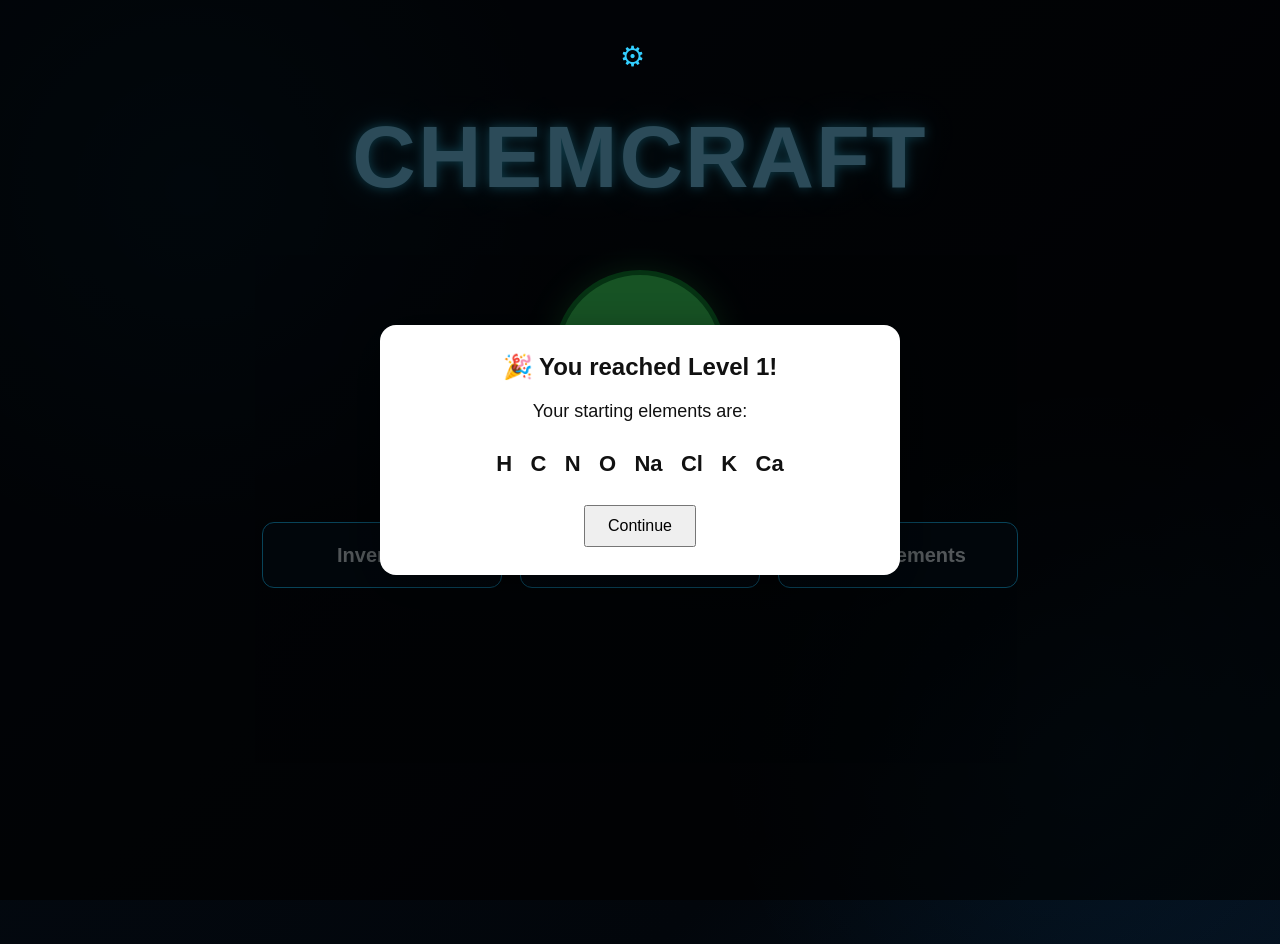
==== index.html @ 78d8aee7 "Rename ChemCraft_Play_Settings_Fixed.html to index.html" ====
<!doctype html>
<html lang="en">
<head>
<meta charset="utf-8">
<meta name="viewport" content="width=device-width,initial-scale=1">
<title>ChemCraft</title>

<style>
:root{
  --bg:#040b14;
  --panel:#07111f;
  --panel2:#0a1728;
  --line:#18bfff;
  --line2:#245c83;
  --text:#eaf7ff;
  --muted:#9bb6cc;
  --cyan:#33cfff;
  --green:#42ed68;
  --green-dark:#0f8f35;
}

body.light{
  --bg:#e6f7ff;
  --panel:#ffffff;
  --panel2:#f5fbff;
  --line:#2388c6;
  --line2:#8ebfdc;
  --text:#14283a;
  --muted:#5e7284;
  --cyan:#178ac7;
  --green:#35b96b;
  --green-dark:#268b4f;
}

*{box-sizing:border-box}
html,body{
  margin:0;
  min-height:100%;
  font-family:Arial,Helvetica,sans-serif;
}
body{
  color:var(--text);
  background:
    radial-gradient(circle at 15% 20%,rgba(0,160,255,.07),transparent 28%),
    radial-gradient(circle at 85% 80%,rgba(0,160,255,.06),transparent 28%),
    linear-gradient(135deg,var(--bg),#02060b 72%,#05101d);
}
button,input{font:inherit}
button{cursor:pointer}
button:focus-visible,input:focus-visible{
  outline:2px solid var(--cyan);
  outline-offset:2px;
}

.screen{display:none;min-height:100vh}
.screen.active{display:block}

.frame{
  border:1px solid var(--line);
  border-radius:14px;
  background:rgba(4,13,24,.90);
}
.panel-title{
  font-size:18px;
  font-weight:900;
}
.subtle{color:var(--muted)}

/* =========================================================
   HOME
   ========================================================= */
#home{padding:22px}
.home-wrap{
  min-height:100vh;
  display:flex;
  flex-direction:column;
  align-items:center;
  position:relative;
}
.home-title{
  margin-top:40px;
  font-size:clamp(54px,7vw,88px);
  font-weight:900;
  letter-spacing:2px;
  color:#7ed9ff;
  text-shadow:
    0 0 12px rgba(51,207,255,.80),
    0 0 35px rgba(51,207,255,.25);
  text-align:center;
}
.home-play-area{
  margin-top:62px;
  display:flex;
  flex-direction:column;
  align-items:center;
}
.play-circle{
  width:172px;
  height:172px;
  border-radius:50%;
  border:5px solid var(--green-dark);
  background:var(--green);
  display:flex;
  align-items:center;
  justify-content:center;
  box-shadow:0 0 30px rgba(66,237,104,.30);
}
.play-triangle{
  width:0;
  height:0;
  border-top:30px solid transparent;
  border-bottom:30px solid transparent;
  border-left:48px solid #062016;
  margin-left:10px;
}
.play-label{
  color:var(--green);
  font-size:30px;
  font-weight:900;
  margin-top:12px;
}
.home-buttons{
  margin-top:34px;
  display:flex;
  gap:18px;
}
.home-action{
  min-width:240px;
  height:66px;
  border:1px solid var(--line);
  border-radius:12px;
  color:var(--text);
  background:rgba(4,21,37,.80);
  font-size:20px;
  font-weight:800;
}
.home-gear{
  position:absolute;
  right:8px;
  top:12px;
  width:46px;
  height:46px;
  border:0;
  background:transparent;
  color:var(--cyan);
  font-size:30px;
  z-index:10001;
  pointer-events:auto;
  cursor:pointer;
}

/* =========================================================
   TOP BAR — ALL NON-HOME WINDOWS
   ========================================================= */
.topbar{
  height:76px;
  margin:12px 14px 0;
  border:1px solid var(--line);
  border-radius:14px;
  display:flex;
  align-items:center;
  padding:0 22px;
  gap:20px;
  background:rgba(3,14,27,.97);
  position:relative;
  z-index:5;
}
body.light .topbar{background:rgba(255,255,255,.97)}

.brand{
  display:flex;
  align-items:center;
  gap:12px;
  min-width:260px;
  font-size:23px;
  font-weight:900;
}
.brand-flask{
  color:var(--cyan);
  font-size:28px;
}
.nav{
  display:flex;
  align-items:center;
  justify-content:center;
  gap:8px;
  flex:1;
}
.nav button{
  border:0;
  background:transparent;
  color:var(--muted);
  padding:12px 13px;
  border-radius:10px;
  font-weight:800;
  white-space:nowrap;
}
.nav button:hover,
.nav button.active{
  color:var(--text);
  background:rgba(22,163,255,.08);
  box-shadow:inset 0 -3px 0 var(--cyan);
}
.gear{
  width:44px;
  height:44px;
  border:0;
  background:transparent;
  color:var(--cyan);
  font-size:28px;
  position:relative;
  z-index:10001;
  pointer-events:auto;
  cursor:pointer;
}

/* =========================================================
   PLAY
   Prototype layout preserved. Only XP / compounds /
   reactions live in the right-side bar.
   ========================================================= */
.workspace{padding:14px}
.play-grid{
  display:grid;
  grid-template-columns:330px minmax(500px,1fr) 265px;
  gap:14px;
}
.elements-panel{
  padding:15px;
  min-height:812px;
}
.segmented{
  display:grid;
  grid-template-columns:1fr 1fr;
  border:1px solid var(--line2);
  border-radius:10px;
  overflow:hidden;
}
.segmented button{
  height:48px;
  border:0;
  background:#071421;
  color:var(--muted);
  font-weight:900;
}
.segmented button.active{
  background:#0b8fe5;
  color:#fff;
}
body.light .segmented button{background:#edf8fd}
body.light .segmented button.active{background:#0b8fe5;color:#fff}

.search{
  width:100%;
  height:52px;
  margin:13px 0;
  border:1px solid var(--line2);
  border-radius:9px;
  background:#06101d;
  color:var(--text);
  padding:0 16px;
}
body.light .search{background:#f7fcff;color:#14283a}

.compound-list{
  height:610px;
  overflow:auto;
  display:grid;
  grid-template-columns:repeat(5,1fr);
  gap:8px;
  padding-right:4px;
}
.compound-button{
  min-height:72px;
  border:1px solid #316e99;
  border-radius:8px;
  background:#071624;
  color:var(--text);
  display:flex;
  flex-direction:column;
  align-items:center;
  justify-content:center;
  gap:4px;
  padding:6px;
}
.compound-button strong{font-size:18px}
.compound-button span{font-size:10px;color:var(--muted)}
body.light .compound-button{
  background:#f7fcff;
  color:#173044;
  border-color:#8dbbd3;
}

.play-main{
  min-height:812px;
  display:grid;
  grid-template-rows:385px 1fr;
  gap:14px;
}
.react-area{
  padding:22px;
  display:flex;
  flex-direction:column;
  align-items:center;
  justify-content:center;
  position:relative;
}
.add-five{
  position:absolute;
  top:74px;
  width:100%;
  text-align:center;
  color:#83b5d4;
  font-size:21px;
  font-weight:800;
}
.slot-line{
  display:flex;
  align-items:center;
  justify-content:center;
  gap:18px;
  margin-top:35px;
  min-height:40px;
}
.reactant-item{
  min-width:100px;
  min-height:40px;
  display:flex;
  align-items:center;
  justify-content:space-between;
  gap:8px;
  padding:7px 10px;
  color:#b3d3e6;
  border-bottom:1px solid #5d7890;
  font-weight:900;
}
.reactant-item button{
  border:0;
  background:transparent;
  color:#7898ab;
  font-size:20px;
}
.arrow-down{
  font-size:54px;
  color:#8fd5ff;
  line-height:.85;
  margin:22px 0 20px;
}
.result-slot{
  min-width:150px;
  min-height:25px;
  border-bottom:1px solid #5d7890;
  padding:10px 22px;
  color:#8ab0c8;
  text-align:center;
}
.action-row{
  display:flex;
  gap:24px;
  margin-top:28px;
}
.react-btn,
.clear-btn{
  height:56px;
  min-width:175px;
  border-radius:10px;
  font-size:19px;
  font-weight:900;
}
.react-btn{
  border:1px solid #0bc5ff;
  color:#04131f;
  background:#27bdf6;
}
.clear-btn{
  border:1px solid #206081;
  background:#061421;
  color:#95c3df;
}
body.light .clear-btn{
  background:#eff9fd;
  color:#24516c;
}
#message{
  min-height:24px;
  margin-top:10px;
  color:#ffb2b2;
  text-align:center;
}

.output-info{
  display:grid;
  grid-template-columns:minmax(0,.88fr) minmax(0,1.12fr);
  gap:14px;
}
.output-panel{
  padding:16px;
}
.info-panel{
  padding:18px;
}
.output-box{
  height:calc(100% - 34px);
  min-height:310px;
  border:1px solid #1c628c;
  border-radius:10px;
  display:flex;
  align-items:center;
  justify-content:center;
  text-align:center;
  color:#9db9cc;
  padding:20px;
}
.info-table{
  margin-top:15px;
  border:1px solid #1c628c;
  border-radius:10px;
  overflow:hidden;
}
.info-row{
  min-height:88px;
  padding:14px 17px;
  border-bottom:1px solid #1d4a66;
}
.info-row:last-child{border-bottom:0}
.info-row strong{
  display:block;
  margin-bottom:9px;
}

.progress-panel{
  min-height:812px;
  padding:16px;
  display:flex;
  flex-direction:column;
}
.progress-item{
  padding:12px 0 18px;
  border-bottom:1px solid #1f5e7f;
}
.progress-item:last-child{border-bottom:0}
.progress-icon{
  font-size:31px;
  color:var(--cyan);
  margin-bottom:7px;
}
.progress-label{
  font-size:17px;
  font-weight:900;
}
.progress-value{
  font-size:16px;
  margin-top:5px;
  color:#b8d6ea;
}
.progress-bar{
  height:9px;
  margin-top:10px;
  background:#102438;
  border-radius:999px;
  overflow:hidden;
  border:1px solid #2c5874;
}
.progress-fill{
  height:100%;
  width:0;
  background:#5acfff;
}

/* =========================================================
   INVENTORY
   No "For adding" button. Data comes from current Game state.
   ========================================================= */
.page{
  width:calc(100% - 28px);
  margin:14px auto;
}
.inventory-layout{
  display:grid;
  grid-template-columns:1fr 285px;
  gap:14px;
}
.inventory-main{
  padding:18px;
  min-height:812px;
}
.inventory-grid{
  margin-top:18px;
  display:grid;
  grid-template-columns:repeat(8,1fr);
  gap:10px;
  max-height:690px;
  overflow:auto;
  padding-right:5px;
}
.inventory-cell{
  min-height:86px;
  border:1px solid #245f81;
  background:#071522;
  border-radius:8px;
  color:var(--text);
  display:flex;
  align-items:center;
  justify-content:center;
  flex-direction:column;
  padding:8px;
  font-weight:900;
}
.inventory-cell small{
  color:var(--muted);
  font-size:11px;
  margin-top:4px;
  font-weight:700;
}
body.light .inventory-cell{
  background:#f7fcff;
  border-color:#8dbbd3;
  color:#173044;
}
.inventory-sidebar{
  padding:18px;
  min-height:812px;
}
.detail-placeholder{
  min-height:740px;
  border:1px solid #1a4f70;
  border-radius:10px;
  display:flex;
  align-items:center;
  justify-content:center;
  text-align:center;
  color:#89a9be;
  padding:25px;
}

/* =========================================================
   ENCYCLOPEDIA
   ONLY ELEMENTS / COMPOUNDS. NO ALL.
   ========================================================= */
.ency-grid{
  display:grid;
  grid-template-columns:85px 1fr;
  gap:14px;
}
.alphabet{
  padding:7px;
  display:flex;
  flex-direction:column;
  min-height:812px;
}
.letter{
  flex:1;
  min-height:39px;
  border:0;
  border-bottom:1px solid #1b4d6a;
  background:transparent;
  color:var(--text);
  font-weight:900;
}
.letter:hover,
.letter.active{
  background:#0a7dbd;
  color:#fff;
}
.ency-main{
  padding:18px;
  min-height:812px;
}
.ency-toolbar{
  display:grid;
  grid-template-columns:1fr auto;
  gap:12px;
  align-items:center;
}
.ency-search{
  height:58px;
  margin-bottom:0;
}
.ency-type-tabs{
  display:flex;
  gap:6px;
}
.ency-type{
  height:42px;
  padding:0 14px;
  border:1px solid #286386;
  border-radius:8px;
  background:#071624;
  color:var(--muted);
  font-weight:900;
}
.ency-type.active{
  background:#0b8fe5;
  color:#fff;
}
.ency-content{
  display:grid;
  grid-template-columns:1fr 310px;
  gap:30px;
  min-height:700px;
  margin-top:18px;
}
.details{
  padding:10px;
}
.detail-row{
  margin:0 0 30px;
}
.detail-row h3{
  margin:0 0 9px;
  font-size:19px;
}
.detail-row p{
  margin:0;
  font-size:20px;
  color:#b1ccdf;
  font-weight:800;
}
.ency-visual{
  min-height:430px;
}
.visual-card{
  min-height:430px;
  border:1px solid #1b5879;
  border-radius:10px;
  display:flex;
  flex-direction:column;
  align-items:center;
  justify-content:center;
  padding:20px;
}
.visual-title{
  font-weight:900;
  color:var(--muted);
  margin-bottom:22px;
}
.visual-content{
  width:100%;
  min-height:330px;
  display:flex;
  align-items:center;
  justify-content:center;
  text-align:center;
  color:var(--muted);
  padding:20px;
}
.visual-content.structure-mode{
  font-size:28px;
  color:var(--text);
  font-weight:900;
  white-space:pre-wrap;
}
.visual-content.config-mode{
  color:var(--text);
  font-size:20px;
  font-weight:800;
  line-height:1.8;
}
.visual-content.unknown-mode{
  color:var(--muted);
  font-size:17px;
}
.compound-bond{
  margin-top:12px;
  padding:8px 14px;
  border:1px solid #2a6c8e;
  border-radius:8px;
  font-size:17px;
  color:var(--text);
  font-weight:900;
}
.structure-note{
  margin-top:14px;
  color:var(--muted);
  font-size:13px;
}

/* =========================================================
   ACHIEVEMENTS
   ========================================================= */
.achievements-wrap{
  padding:14px;
}
.achievements-panel{
  padding:18px;
  min-height:812px;
}
.achievement-list{
  margin-top:18px;
  display:flex;
  flex-direction:column;
  gap:10px;
}
.achievement{
  min-height:105px;
  border:1px solid #245d7e;
  border-radius:10px;
  display:grid;
  grid-template-columns:65px 1fr 150px;
  gap:12px;
  align-items:center;
  padding:12px 18px;
  background:#071421;
}
.badge{
  width:46px;
  height:46px;
  border-radius:50%;
  border:1px solid #3c7695;
  display:flex;
  align-items:center;
  justify-content:center;
  color:#8cc5e2;
  font-size:21px;
}
.achievement-title{
  font-weight:900;
  font-size:17px;
}
.achievement-desc{
  color:var(--muted);
  margin-top:5px;
  font-size:14px;
}
.achievement-progress{
  font-size:13px;
  color:#8fb4cb;
}
.achievement-progress-bar{
  height:8px;
  background:#11283a;
  border:1px solid #2f5972;
  border-radius:999px;
  margin-top:7px;
  overflow:hidden;
}
.achievement-progress-fill{
  height:100%;
  background:#52cfff;
  width:0;
}

/* =========================================================
   SETTINGS — TWO THEMES
   ========================================================= */
.modal{
  position:fixed;
  inset:0;
  display:none;
  align-items:center;
  justify-content:center;
  background:rgba(0,0,0,.72);
  z-index:100;
}
.modal.open{
  display:flex !important;
  pointer-events:auto;
}
.settings-card{
  width:min(450px,92%);
  border:1px solid var(--line);
  border-radius:14px;
  background:#06111e;
  padding:24px;
  box-shadow:0 0 40px rgba(0,155,255,.12);
}
body.light .settings-card{
  background:#fff;
  color:#14283a;
}
.settings-head{
  display:flex;
  justify-content:space-between;
  align-items:center;
}
.settings-head h2{margin:0}
.close{
  border:0;
  background:transparent;
  color:var(--cyan);
  font-size:28px;
}
.theme-option{
  display:flex;
  justify-content:space-between;
  align-items:center;
  gap:20px;
  margin-top:18px;
  padding-top:18px;
  border-top:1px solid #173f58;
}
body.light .theme-option{border-color:#b5d7e9}
.theme-option small{
  display:block;
  color:var(--muted);
  margin-top:4px;
}
.theme-option button{
  border:1px solid #2b678a;
  border-radius:9px;
  background:#071724;
  color:var(--text);
  padding:10px 15px;
  font-weight:900;
}
body.light .theme-option button{
  background:#e9f7ff;
  color:#173044;
  border-color:#8fbfd8;
}

/* =========================================================
   RESPONSIVE
   ========================================================= */
@media(max-width:1200px){
  .play-grid{
    grid-template-columns:280px 1fr;
  }
  .progress-panel{
    grid-column:1/-1;
    min-height:auto;
  }
  .inventory-layout{
    grid-template-columns:1fr;
  }
  .inventory-sidebar{
    min-height:220px;
  }
}
@media(max-width:850px){
  .topbar{
    height:auto;
    min-height:76px;
    flex-wrap:wrap;
    padding:12px 14px;
  }
  .brand{min-width:auto}
  .nav{
    width:100%;
    order:3;
    overflow:auto;
    justify-content:flex-start;
  }
  .home-buttons{
    flex-direction:column;
  }
  .play-grid,
  .output-info,
  .ency-content{
    grid-template-columns:1fr;
  }
  .compound-list{
    grid-template-columns:repeat(4,1fr);
  }
  .inventory-grid{
    grid-template-columns:repeat(4,1fr);
  }
  .ency-grid{
    grid-template-columns:1fr;
  }
  .alphabet{
    min-height:auto;
    flex-direction:row;
    overflow:auto;
  }
  .letter{min-width:42px}
  .achievement{
    grid-template-columns:55px 1fr;
  }
  .achievement-progress{
    grid-column:2;
  }
}

/* =========================================================
   PLAY SCREEN REFINEMENT — FINAL
   ========================================================= */

/* Preserve the prototype proportions, but give the center
   reaction area enough vertical room for the reactant line. */
.play-main{
  grid-template-rows:340px minmax(390px,1fr);
}

.react-area{
  min-height:340px;
  overflow:hidden;
}

/* "Add up to 5 reactants" stays clearly above the actual
   selected-reactant line. */
.add-five{
  top:26px;
  z-index:2;
  white-space:nowrap;
}

/* Selected reactants are inline, compact and never allowed to
   collide with the heading. */
#reactants{
  width:100%;
  min-height:44px;
  margin-top:88px;
  display:flex;
  align-items:center;
  justify-content:center;
  flex-wrap:wrap;
  gap:18px;
  padding:0 18px;
  z-index:1;
}

#reactants .reactant-item{
  flex:0 0 auto;
  min-width:0;
  width:auto;
  height:40px;
  min-height:40px;
  padding:4px 6px;
  border:0;
  border-bottom:1px solid #5d7890;
  background:transparent;
  color:#c0dced;
  font-size:21px;
  line-height:1;
  font-weight:900;
  display:inline-flex;
  align-items:center;
  justify-content:center;
  gap:5px;
  white-space:nowrap;
}

#reactants .reactant-item span{
  display:inline-block;
  white-space:nowrap;
}

#reactants .reactant-item button{
  border:0;
  background:transparent;
  color:#66899f;
  font-size:17px;
  line-height:1;
  padding:0 1px;
}

/* Keep the output/result zone below the reactants. */
.arrow-down{
  margin:15px 0 14px;
}

/* Products: ONE UNDER ANOTHER. */
#reaction-result .products{
  display:flex;
  flex-direction:column;
  flex-wrap:nowrap;
  align-items:stretch;
  justify-content:flex-start;
  gap:8px;
  width:100%;
}

#reaction-result .product{
  width:100%;
  max-width:none;
  min-width:0;
  padding:11px 13px;
  border:1px solid #245d7d;
  border-radius:9px;
  background:#071624;
  display:flex;
  flex-direction:column;
  align-items:flex-start;
  justify-content:center;
  gap:5px;
}

#reaction-result .product strong{
  color:#eaf7ff;
  font-size:20px;
  line-height:1.1;
  white-space:nowrap;
}

#reaction-result .product span{
  color:#8eacc0;
  font-size:12px;
  line-height:1.25;
  text-align:left;
  overflow-wrap:anywhere;
}

/* Reaction equation: ALWAYS one line. */
#reaction-result h2,
#reaction-result .equation{
  width:100%;
  padding:6px 4px 10px;
  margin:0;
  color:#dff6ff;
  font-size:24px;
  line-height:1.2;
  font-weight:900;
  text-align:left;
  white-space:nowrap;
  overflow-x:auto;
  overflow-y:hidden;
}

/* Keep reaction metadata readable without forcing it into the
   same horizontal product layout. */
#reaction-result .reaction-card{
  width:100%;
  display:flex;
  flex-direction:column;
  gap:10px;
  padding:6px 4px;
}

#reaction-result .reaction-card > p{
  margin:0;
  line-height:1.4;
}

#reaction-result .new-reaction{
  width:max-content;
  max-width:100%;
  padding:7px 12px;
  border:1px solid #1fc9ff;
  border-radius:7px;
  color:#7fe1ff;
  background:rgba(24,191,255,.08);
  font-size:13px;
  font-weight:900;
  letter-spacing:.4px;
}

body.light #reaction-result .product{
  background:#f5fbff;
  border-color:#8dbbd3;
}

body.light #reaction-result .product strong,
body.light #reaction-result h2,
body.light #reaction-result .equation{
  color:#173044;
}

body.light #reaction-result .product span{
  color:#5f7586;
}

/* Reaction Information remains readable and horizontal. */
.info-table{
  display:flex;
  flex-direction:column;
  gap:0;
  margin-top:15px;
  border:1px solid #1c628c;
  border-radius:10px;
  overflow:hidden;
  background:#061421;
}

.info-row{
  min-height:94px;
  padding:15px 17px;
  border:0;
  border-bottom:1px solid #1d4a66;
  background:transparent;
}

.info-row:last-child{
  border-bottom:0;
}

.info-row strong{
  display:block;
  font-size:15px;
  color:#a6d6ed;
  margin-bottom:9px;
}

.info-row span{
  display:block;
  color:#e9f7ff;
  font-size:17px;
  line-height:1.45;
  overflow-wrap:anywhere;
}

body.light .info-row{
  background:#f5fbff;
  border-color:#8dbbd3;
}

body.light .info-row strong{
  color:#5f7586;
}

body.light .info-row span{
  color:#173044;
}

.play-grid{
  grid-template-columns:300px minmax(560px,1fr) 250px;
}

@media(max-width:1200px){
  .play-grid{
    grid-template-columns:280px 1fr;
  }
}

@media(max-width:850px){
  #reactants{
    margin-top:82px;
    gap:10px;
    padding:0 8px;
  }

  #reactants .reactant-item{
    font-size:18px;
  }

  #reaction-result h2,
  #reaction-result .equation{
    font-size:20px;
  }

  .info-table{
    display:flex;
    flex-direction:column;
  }
}

</style>
</head>

<body>

<!-- =========================================================
     HOME
     ========================================================= -->
<section id="home" class="screen active">
  <div class="home-wrap">

    <button class="gear home-gear" id="homeGear" aria-label="Settings">⚙</button>

    <div class="home-title">CHEMCRAFT</div>

    <div class="home-play-area">
      <button class="play-circle" id="homePlay" aria-label="Play">
        <span class="play-triangle"></span>
      </button>
      <div class="play-label">PLAY</div>
    </div>

    <div class="home-buttons">
      <button class="home-action" data-screen="inventory">Inventory</button>
      <button class="home-action" data-screen="encyclopedia">Encyclopedia</button>
      <button class="home-action" data-screen="achievements">Achievements</button>
    </div>

  </div>
</section>

<!-- =========================================================
     PLAY
     ========================================================= -->
<section id="play" class="screen">

<header class="topbar">
  <div class="brand">
    <span class="brand-flask">⚗</span>CHEMCRAFT
  </div>

  <nav class="nav">
    <button class="active" data-screen="play">⌂ &nbsp; Play</button>
    <button data-screen="inventory">◫ &nbsp; Inventory</button>
    <button data-screen="encyclopedia">▤ &nbsp; Encyclopedia</button>
    <button data-screen="achievements">♜ &nbsp; Achievements</button>
  </nav>

  <button class="gear settings-open" aria-label="Settings">⚙</button>
</header>

<div class="workspace">
<div class="play-grid">

  <!-- Existing game.js populates this -->
  <aside class="frame elements-panel">

    <div class="segmented">
      <button class="active" type="button">Elements</button>
      <button type="button">Compounds</button>
    </div>

    <input
      id="compound-search"
      class="search"
      type="text"
      placeholder="Search elements..."
      autocomplete="off">

    <div id="compound-list" class="compound-list"></div>

  </aside>

  <main class="play-main">

    <section class="frame react-area">

      <div class="add-five">Add up to 5 reactants</div>

      <!-- Existing game.js renders selected reactants here -->
      <div id="reactants" class="slot-line"></div>

      <div class="arrow-down">↓</div>

      <div id="product-preview" class="result-slot"></div>

      <div class="action-row">
        <button id="react-button" class="react-btn" type="button">
          ⚗ &nbsp; React
        </button>

        <button id="clear-button" class="clear-btn" type="button">
          Clear
        </button>
      </div>

      <div id="message"></div>

    </section>

    <section class="output-info">

      <div class="frame output-panel">
        <div class="panel-title">Reaction Output</div>

        <div class="output-box" id="reaction-result">
          <div>
            <div style="font-size:62px;color:#47718b">⚗</div>
            <div style="font-size:18px;margin-top:9px">No reaction yet.</div>
            <div style="margin-top:6px">
              Select reactants and click React!
            </div>
          </div>
        </div>
      </div>

      <div class="frame info-panel">
        <div class="panel-title">Reaction Information</div>

        <div class="info-table">
          <div class="info-row">
            <strong>Equation:</strong>
            <span id="reaction-equation">—</span>
          </div>

          <div class="info-row">
            <strong>Conditions:</strong>
            <span id="reaction-conditions">—</span>
          </div>

          <div class="info-row">
            <strong>Description:</strong>
            <span id="reaction-description">—</span>
          </div>
        </div>
      </div>

    </section>

  </main>

  <!-- THE BAR IS THE ONLY ADDITION TO THE PROTOTYPE PLAY WINDOW -->
  <aside class="frame progress-panel">

    <div class="progress-item">
      <div class="progress-icon">★</div>
      <div class="progress-label">XP:</div>
      <div class="progress-value">
        <span id="xp"></span>
      </div>
      <div class="progress-bar">
        <div class="progress-fill" id="xp-fill"></div>
      </div>
    </div>

    <div class="progress-item">
      <div class="progress-icon">⚗</div>
      <div class="progress-label">Compounds:</div>
      <div class="progress-value">
        <span id="compound-count"></span>
      </div>
      <div class="progress-bar">
        <div class="progress-fill" id="compound-fill"></div>
      </div>
    </div>

    <div class="progress-item">
      <div class="progress-icon">⌘</div>
      <div class="progress-label">Reactions:</div>
      <div class="progress-value">
        <span id="reaction-count"></span>
      </div>
      <div class="progress-bar">
        <div class="progress-fill" id="reaction-fill"></div>
      </div>
    </div>

  </aside>

</div>
</div>
</section>

<!-- =========================================================
     INVENTORY
     ========================================================= -->
<section id="inventory" class="screen">

<header class="topbar">
  <div class="brand">
    <span class="brand-flask">⚗</span>CHEMCRAFT
  </div>

  <nav class="nav">
    <button data-screen="play">⌂ &nbsp; Play</button>
    <button class="active" data-screen="inventory">◫ &nbsp; Inventory</button>
    <button data-screen="encyclopedia">▤ &nbsp; Encyclopedia</button>
    <button data-screen="achievements">♜ &nbsp; Achievements</button>
  </nav>

  <button class="gear settings-open" aria-label="Settings">⚙</button>
</header>

<div class="page">
  <div class="inventory-layout">

    <section class="frame inventory-main">
      <div class="panel-title">Inventory</div>

      <input
        id="inventory-search"
        class="search"
        type="text"
        placeholder="Search your inventory..."
        autocomplete="off">

      <!-- JavaScript/database populates this level-wise -->
      <div id="inventory-grid" class="inventory-grid"></div>
    </section>

    <aside class="frame inventory-sidebar">
      <div class="panel-title">Selected Item</div>

      <div id="inventory-details" class="detail-placeholder">
        Select an item to see its details.
      </div>
    </aside>

  </div>
</div>
</section>

<!-- =========================================================
     ENCYCLOPEDIA
     ONLY TWO TYPES: ELEMENTS / COMPOUNDS
     ========================================================= -->
<section id="encyclopedia" class="screen">

<header class="topbar">
  <div class="brand">
    <span class="brand-flask">⚗</span>CHEMCRAFT
  </div>

  <nav class="nav">
    <button data-screen="play">⌂ &nbsp; Play</button>
    <button data-screen="inventory">◫ &nbsp; Inventory</button>
    <button class="active" data-screen="encyclopedia">▤ &nbsp; Encyclopedia</button>
    <button data-screen="achievements">♜ &nbsp; Achievements</button>
  </nav>

  <button class="gear settings-open" aria-label="Settings">⚙</button>
</header>

<div class="page">
<div class="ency-grid">

  <aside class="frame alphabet" id="ency-alphabet">
    <button class="letter active" type="button">A</button>
    <button class="letter" type="button">B</button>
    <button class="letter" type="button">C</button>
    <button class="letter" type="button">D</button>
    <button class="letter" type="button">E</button>
    <button class="letter" type="button">F</button>
    <button class="letter" type="button">G</button>
    <button class="letter" type="button">H</button>
    <button class="letter" type="button">I</button>
    <button class="letter" type="button">J</button>
    <button class="letter" type="button">K</button>
    <button class="letter" type="button">L</button>
    <button class="letter" type="button">M</button>
    <button class="letter" type="button">N</button>
    <button class="letter" type="button">O</button>
    <button class="letter" type="button">P</button>
    <button class="letter" type="button">Q</button>
  </aside>

  <section class="frame ency-main">

    <div class="ency-toolbar">

      <input
        id="encyclopedia-search"
        class="search ency-search"
        type="text"
        placeholder="Search elements..."
        autocomplete="off">

      <!-- NO "ALL" CATEGORY -->
      <div class="ency-type-tabs">
        <button
          type="button"
          class="ency-type active"
          data-ency-type="element">
          Elements
        </button>

        <button
          type="button"
          class="ency-type"
          data-ency-type="compound">
          Compounds
        </button>
      </div>

    </div>

    <div class="ency-content">

      <!-- Element fields -->
      <div id="element-details" class="details">

        <div class="detail-row">
          <h3>ELEMENT NAME:</h3>
          <p id="element-name">—</p>
        </div>

        <div class="detail-row">
          <h3>SYMBOL:</h3>
          <p id="element-symbol">—</p>
        </div>

        <div class="detail-row">
          <h3>EXISTENCE:</h3>
          <p id="element-existence">—</p>
        </div>

        <div class="detail-row">
          <h3>VALENCY:</h3>
          <p id="element-valency">—</p>
        </div>

        <div class="detail-row">
          <h3>OTHER INFORMATION:</h3>
          <p id="element-info">—</p>
        </div>

      </div>

      <!-- Compound fields -->
      <div id="compound-details" class="details" style="display:none">

        <div class="detail-row">
          <h3>COMPOUND NAME:</h3>
          <p id="compound-name">—</p>
        </div>

        <div class="detail-row">
          <h3>FORMULA:</h3>
          <p id="compound-formula">—</p>
        </div>

        <div class="detail-row">
          <h3>NUMBER OF ATOMS:</h3>
          <p id="compound-atoms">—</p>
        </div>

        <div class="detail-row">
          <h3>TYPE OF BOND:</h3>
          <p id="compound-bond">—</p>
        </div>

        <div class="detail-row">
          <h3>OTHER INFORMATION:</h3>
          <p id="compound-info">—</p>
        </div>

      </div>

      <div class="ency-visual">
        <div class="visual-card">

          <div class="visual-title" id="visual-title">
            Electronic configuration
          </div>

          <div id="visual-content" class="visual-content config-mode">
            —
          </div>

          <div id="compound-bond-badge" class="compound-bond" style="display:none"></div>

          <div id="structure-note" class="structure-note" style="display:none">
            Structure supplied by the compound database.
          </div>

        </div>
      </div>

    </div>

  </section>
</div>
</div>
</section>

<!-- =========================================================
     ACHIEVEMENTS
     ========================================================= -->
<section id="achievements" class="screen">

<header class="topbar">
  <div class="brand">
    <span class="brand-flask">⚗</span>CHEMCRAFT
  </div>

  <nav class="nav">
    <button data-screen="play">⌂ &nbsp; Play</button>
    <button data-screen="inventory">◫ &nbsp; Inventory</button>
    <button data-screen="encyclopedia">▤ &nbsp; Encyclopedia</button>
    <button class="active" data-screen="achievements">♜ &nbsp; Achievements</button>
  </nav>

  <button class="gear settings-open" aria-label="Settings">⚙</button>
</header>

<div class="achievements-wrap">
<section class="frame achievements-panel">

  <div class="panel-title">Achievements</div>

  <div class="achievement-list">

    <div class="achievement">
      <div class="badge">◆</div>
      <div>
        <div class="achievement-title">First Reaction</div>
        <div class="achievement-desc">
          Perform your first successful reaction.
        </div>
      </div>
      <div class="achievement-progress">
        Locked
        <div class="achievement-progress-bar">
          <div class="achievement-progress-fill"></div>
        </div>
        <div style="margin-top:5px">0%</div>
      </div>
    </div>

    <div class="achievement">
      <div class="badge">◇</div>
      <div>
        <div class="achievement-title">Collector</div>
        <div class="achievement-desc">
          Discover new compounds.
        </div>
      </div>
      <div class="achievement-progress">
        Locked
        <div class="achievement-progress-bar">
          <div class="achievement-progress-fill"></div>
        </div>
        <div style="margin-top:5px">0%</div>
      </div>
    </div>

    <div class="achievement">
      <div class="badge">★</div>
      <div>
        <div class="achievement-title">Experimenter</div>
        <div class="achievement-desc">
          Discover new reactions.
        </div>
      </div>
      <div class="achievement-progress">
        Locked
        <div class="achievement-progress-bar">
          <div class="achievement-progress-fill"></div>
        </div>
        <div style="margin-top:5px">0%</div>
      </div>
    </div>

    <div class="achievement">
      <div class="badge">✦</div>
      <div>
        <div class="achievement-title">Level 5</div>
        <div class="achievement-desc">
          Reach the highest game level.
        </div>
      </div>
      <div class="achievement-progress">
        Locked
        <div class="achievement-progress-bar">
          <div class="achievement-progress-fill"></div>
        </div>
        <div style="margin-top:5px">0%</div>
      </div>
    </div>

    <div class="achievement">
      <div class="badge">○</div>
      <div>
        <div class="achievement-title">Master Chemist</div>
        <div class="achievement-desc">
          Complete a major collection of experiments.
        </div>
      </div>
      <div class="achievement-progress">
        Locked
        <div class="achievement-progress-bar">
          <div class="achievement-progress-fill"></div>
        </div>
        <div style="margin-top:5px">0%</div>
      </div>
    </div>

  </div>
</section>
</div>
</section>

<!-- =========================================================
     SETTINGS
     ========================================================= -->
<div class="modal" id="settingsModal">

  <div class="settings-card">

    <div class="settings-head">
      <h2>Settings</h2>
      <button class="close" id="closeSettings">×</button>
    </div>

    <div class="theme-option">
      <div>
        <strong>Dark</strong>
        <small>Navy blue + black</small>
      </div>
      <button type="button" data-theme="dark">Use</button>
    </div>

    <div class="theme-option">
      <div>
        <strong>Light</strong>
        <small>Baby blue + white</small>
      </div>
      <button type="button" data-theme="light">Use</button>
    </div>

  </div>
</div>

<!-- YOUR EXISTING CHEMCRAFT ENGINE -->
<script src="game.js"></script>

<script>
/* =========================================================
   UI ONLY
   Uses the Game object from the existing game.js.
   Does not replace the chemistry engine.
   ========================================================= */

const screens = [...document.querySelectorAll(".screen")];

function getGame(){
  return window.ChemCraft?.Game || window.Game || null;
}

function openScreen(id){
  screens.forEach(s => {
    s.classList.toggle("active", s.id === id);
  });

  document.querySelectorAll("[data-screen]").forEach(btn => {
    btn.classList.toggle("active", btn.dataset.screen === id);
  });

  if(id === "inventory"){
    renderInventoryWindow();
  }

  if(id === "encyclopedia"){
    renderEncyclopedia();
  }

  window.scrollTo(0,0);
}

document.querySelectorAll("[data-screen]").forEach(btn => {
  btn.addEventListener("click", () => {
    openScreen(btn.dataset.screen);
  });
});

document.getElementById("homePlay").addEventListener("click", () => {
  openScreen("play");
});

/* =========================================================
   SETTINGS
   ========================================================= */

const modal = document.getElementById("settingsModal");

function showSettings(){
  modal.classList.add("open");
}

function hideSettings(){
  modal.classList.remove("open");
}

/* Robust settings click handling. */
document.addEventListener("click", event => {
  const gear = event.target.closest("#homeGear, .settings-open");

  if(gear){
    event.preventDefault();
    event.stopPropagation();
    showSettings();
    return;
  }

  if(event.target.closest("#closeSettings")){
    event.preventDefault();
    hideSettings();
    return;
  }

  if(event.target === modal){
    hideSettings();
  }
});

function applyTheme(theme){
  document.body.classList.toggle("light", theme === "light");
  localStorage.setItem("chemcraft-theme", theme);
}

document.querySelectorAll("[data-theme]").forEach(btn => {
  btn.addEventListener("click", () => {
    applyTheme(btn.dataset.theme);
    hideSettings();
  });
});

applyTheme(localStorage.getItem("chemcraft-theme") || "dark");

/* =========================================================
   HELPERS
   ========================================================= */

function escapeHTML(value){
  return String(value ?? "")
    .replaceAll("&","&amp;")
    .replaceAll("<","&lt;")
    .replaceAll(">","&gt;")
    .replaceAll('"',"&quot;")
    .replaceAll("'","&#039;");
}

function allCompounds(){
  const g = getGame();
  return g && Array.isArray(g.compounds) ? g.compounds : [];
}

function discoveredSet(){
  const g = getGame();
  return g?.discoveredCompounds instanceof Set
    ? g.discoveredCompounds
    : new Set();
}

function currentLevel(){
  const g = getGame();
  return Number(g?.level || 1);
}

function isElement(c){
  if(!c) return false;

  return (
    c.type === "element" ||
    c.category === "element" ||
    c.isElement === true ||
    (!!c.symbol && !c.formula?.match(/[0-9₂₃₄₅₆₇₈₉]/))
  );
}

function isVisibleInInventory(c){
  if(!c) return false;

  /*
     Level-wise behavior:
     - all loaded elements for the current unlocked levels
     - compounds only after discovery
     */
  if(isElement(c)){
    return true;
  }

  return discoveredSet().has(String(c.id));
}

function matchesQuery(c, query){
  const q = String(query || "").trim().toLowerCase();

  if(!q) return true;

  return `
    ${c.id || ""}
    ${c.name || ""}
    ${c.formula || ""}
    ${c.symbol || ""}
  `.toLowerCase().includes(q);
}

/* =========================================================
   INVENTORY WINDOW
   ========================================================= */

function renderInventoryWindow(query = ""){
  const box = document.getElementById("inventory-grid");

  if(!box) return;

  const items = allCompounds()
    .filter(isVisibleInInventory)
    .filter(c => matchesQuery(c, query));

  box.innerHTML = "";

  for(const c of items){

    const cell = document.createElement("button");
    cell.type = "button";
    cell.className = "inventory-cell";

    cell.innerHTML = `
      <strong>
        ${escapeHTML(c.formula || c.symbol || c.name || c.id)}
      </strong>

      <small>
        ${escapeHTML(c.name || "")}
      </small>
    `;

    cell.addEventListener("click", () => {
      showInventoryDetails(c);
    });

    box.appendChild(cell);
  }

  if(!items.length){
    box.innerHTML = `
      <div style="
        grid-column:1/-1;
        color:var(--muted);
        padding:35px;
        text-align:center;">
        No inventory items available at this level.
      </div>
    `;
  }
}

function showInventoryDetails(c){

  const target = document.getElementById("inventory-details");

  if(!target || !c) return;

  target.innerHTML = `
    <div>
      <div style="
        font-size:32px;
        font-weight:900;
        color:var(--text);">
        ${escapeHTML(c.formula || c.symbol || c.id)}
      </div>

      <div style="
        margin-top:10px;
        font-size:18px;
        font-weight:800;">
        ${escapeHTML(c.name || "")}
      </div>

      <div style="
        margin-top:16px;
        color:var(--muted);">
        ${escapeHTML(c.type || c.category || "")}
      </div>
    </div>
  `;
}

const inventorySearch = document.getElementById("inventory-search");

if(inventorySearch){
  inventorySearch.addEventListener("input", () => {
    renderInventoryWindow(inventorySearch.value);
  });
}

/* =========================================================
   ENCYCLOPEDIA
   ========================================================= */

let encyclopediaType = "element";
let encyclopediaLetter = "";

function encyclopediaItems(){

  return allCompounds().filter(c => {

    const type = isElement(c) ? "element" : "compound";

    if(type !== encyclopediaType){
      return false;
    }

    if(encyclopediaLetter){

      const text = String(
        c.name ||
        c.formula ||
        c.symbol ||
        ""
      ).trim().toLowerCase();

      if(!text.startsWith(encyclopediaLetter)){
        return false;
      }
    }

    return true;
  });
}

function renderEncyclopedia(query = ""){
  const items = encyclopediaItems()
    .filter(c => matchesQuery(c, query));

  const selected = items[0] || null;

  renderEncyclopediaDetails(selected);
}

function renderEncyclopediaDetails(c){

  const elementDetails = document.getElementById("element-details");
  const compoundDetails = document.getElementById("compound-details");

  const visualTitle = document.getElementById("visual-title");
  const visualContent = document.getElementById("visual-content");
  const bondBadge = document.getElementById("compound-bond-badge");
  const structureNote = document.getElementById("structure-note");

  if(!c){

    elementDetails.style.display =
      encyclopediaType === "element" ? "block" : "none";

    compoundDetails.style.display =
      encyclopediaType === "compound" ? "block" : "none";

    visualTitle.textContent =
      encyclopediaType === "element"
        ? "Electronic configuration"
        : "Structure";

    visualContent.className = "visual-content unknown-mode";
    visualContent.textContent = "—";

    bondBadge.style.display = "none";
    structureNote.style.display = "none";

    return;
  }

  if(encyclopediaType === "element"){

    elementDetails.style.display = "block";
    compoundDetails.style.display = "none";

    document.getElementById("element-name").textContent =
      c.name || c.formula || c.id || "—";

    document.getElementById("element-symbol").textContent =
      c.symbol || c.formula || c.id || "—";

    document.getElementById("element-existence").textContent =
      c.formula || c.symbol || "—";

    document.getElementById("element-valency").textContent =
      c.valency ??
      c.valencies ??
      c.valence ??
      "—";

    document.getElementById("element-info").textContent =
      c.description ||
      c.info ||
      c.category ||
      c.type ||
      "—";

    visualTitle.textContent =
      "Electronic configuration";

    visualContent.className =
      "visual-content config-mode";

    visualContent.textContent =
      c.electronic_configuration ||
      c.electronicConfiguration ||
      c.configuration ||
      "—";

    bondBadge.style.display = "none";
    structureNote.style.display = "none";

  }else{

    elementDetails.style.display = "none";
    compoundDetails.style.display = "block";

    document.getElementById("compound-name").textContent =
      c.name || "—";

    document.getElementById("compound-formula").textContent =
      c.formula || "—";

    document.getElementById("compound-atoms").textContent =
      getAtomCount(c);

    const bond = getBondType(c);

    document.getElementById("compound-bond").textContent =
      bond;

    document.getElementById("compound-info").textContent =
      c.description ||
      c.info ||
      c.category ||
      c.type ||
      "—";

    visualTitle.textContent = "Structure";

    visualContent.className =
      "visual-content structure-mode";

    const structure =
      c.structure ||
      c.structural_formula ||
      c.structure_formula ||
      c.lewis_structure ||
      "";

    visualContent.textContent =
      structure ||
      c.formula ||
      "—";

    bondBadge.style.display = "block";
    bondBadge.textContent = bond;

    structureNote.style.display = "block";
  }
}

/* ---------- Atom count ---------- */

function getAtomCount(c){

  if(c.number_of_atoms != null){
    return c.number_of_atoms;
  }

  if(c.atom_count != null){
    return c.atom_count;
  }

  if(c.atoms != null && Number.isFinite(Number(c.atoms))){
    return c.atoms;
  }

  const formula = String(c.formula || "");

  if(!formula){
    return "—";
  }

  /*
     Basic formula parser:
     handles normal element symbols and numerical subscripts.
     If the database contains a precise atom-count field,
     that field takes priority above.
  */
  const normalized = formula
    .replace(/[₀₁₂₃₄₅₆₇₈₉]/g, ch =>
      "₀₁₂₃₄₅₆₇₈₉".indexOf(ch)
    );

  let count = 0;
  const tokens = normalized.match(
    /[A-Z][a-z]?(\d+)?/g
  ) || [];

  for(const token of tokens){

    const match = token.match(
      /^([A-Z][a-z]?)(\d+)?$/
    );

    if(!match) continue;

    count += Number(match[2] || 1);
  }

  return count || "—";
}

/* ---------- Bond type ---------- */

function getBondType(c){

  if(
    c.bond_type ||
    c.bondType ||
    c.bond ||
    c.bonds
  ){
    return (
      c.bond_type ||
      c.bondType ||
      c.bond ||
      c.bonds
    );
  }

  /*
     Prefer the database field.
     Only use this fallback when the database does
     not explicitly store a bond type.
  */
  const formula = String(c.formula || "");

  const metals = [
    "Li","Na","K","Rb","Cs",
    "Be","Mg","Ca","Ba",
    "Al","Ga",
    "Fe","Co","Ni","Cu","Zn",
    "Ag","Au","Hg","Pb","Sn","Ti"
  ];

  const hasMetal = metals.some(
    metal => new RegExp("\\b" + metal + "\\b").test(formula)
  );

  if(hasMetal){
    return "Ionic";
  }

  return "Covalent";
}

/* ---------- Encyclopedia controls ---------- */

document.querySelectorAll(".ency-type").forEach(button => {

  button.addEventListener("click", () => {

    document.querySelectorAll(".ency-type").forEach(
      x => x.classList.remove("active")
    );

    button.classList.add("active");

    encyclopediaType =
      button.dataset.encyType === "compound"
        ? "compound"
        : "element";

    encyclopediaLetter = "";

    document.querySelectorAll(".letter").forEach(
      x => x.classList.remove("active")
    );

    renderEncyclopedia(
      document.getElementById("encyclopedia-search")?.value || ""
    );
  });
});

document.querySelectorAll(".letter").forEach(button => {

  button.addEventListener("click", () => {

    document.querySelectorAll(".letter").forEach(
      x => x.classList.remove("active")
    );

    button.classList.add("active");

    encyclopediaLetter =
      button.textContent.trim().toLowerCase();

    renderEncyclopedia(
      document.getElementById("encyclopedia-search")?.value || ""
    );
  });
});

const encyclopediaSearch =
  document.getElementById("encyclopedia-search");

if(encyclopediaSearch){

  encyclopediaSearch.addEventListener("input", () => {

    renderEncyclopedia(
      encyclopediaSearch.value
    );
  });
}

/* =========================================================
   PLAY STATS / INFORMATION
   These read the existing Game state.
   ========================================================= */

function updatePlayInformation(){

  const g = getGame();

  if(!g) return;

  const xp = Number(g.xp ?? g.currentXP ?? 0);
  const level = Number(g.level || 1);

  const discoveredCompounds =
    g.discoveredCompounds instanceof Set
      ? g.discoveredCompounds.size
      : 0;

  const discoveredReactions =
    g.discoveredReactions instanceof Set
      ? g.discoveredReactions.size
      : 0;

  const totalCompounds =
    Array.isArray(g.compounds)
      ? g.compounds.length
      : 0;

  const totalReactions =
    Array.isArray(g.reactions)
      ? g.reactions.length
      : 0;

  document.getElementById("xp").textContent =
    xp;

  document.getElementById("compound-count").textContent =
    `${discoveredCompounds} / ${totalCompounds}`;

  document.getElementById("reaction-count").textContent =
    `${discoveredReactions} / ${totalReactions}`;

  const xpFill =
    document.getElementById("xp-fill");

  const compoundFill =
    document.getElementById("compound-fill");

  const reactionFill =
    document.getElementById("reaction-fill");

  if(xpFill){
    xpFill.style.width =
      `${Math.min(100, (xp / 1000) * 100)}%`;
  }

  if(compoundFill){
    compoundFill.style.width =
      totalCompounds
        ? `${Math.min(100,
            (discoveredCompounds / totalCompounds) * 100
          )}%`
        : "0%";
  }

  if(reactionFill){
    reactionFill.style.width =
      totalReactions
        ? `${Math.min(100,
            (discoveredReactions / totalReactions) * 100
          )}%`
        : "0%";
  }
}

/* Read the latest reaction produced by the existing engine. */
function updateReactionInformation(){

  const g = getGame();

  if(!g || !Array.isArray(g.reactionHistory)){
    return;
  }

  const latest = g.reactionHistory[0];

  if(!latest){
    return;
  }

  const equationEl =
    document.getElementById("reaction-equation");

  const conditionsEl =
    document.getElementById("reaction-conditions");

  const descriptionEl =
    document.getElementById("reaction-description");

  const reaction =
    Array.isArray(g.reactions)
      ? g.reactions.find(
          r => String(r.id) === String(
            latest.reactionID ||
            latest.reactionId ||
            ""
          )
        )
      : null;

  if(equationEl){
    equationEl.textContent =
      latest.equation ||
      reaction?.equation ||
      reaction?.balanced_equation ||
      "—";
  }

  if(conditionsEl){
    conditionsEl.textContent =
      reaction?.conditions ||
      "—";
  }

  if(descriptionEl){
    descriptionEl.textContent =
      reaction?.description ||
      reaction?.explanation ||
      reaction?.observation ||
      reaction?.type ||
      "—";
  }
}

/* =========================================================
   STARTUP
   ========================================================= */

setTimeout(() => {

  renderInventoryWindow();
  renderEncyclopedia();
  updatePlayInformation();
  updateReactionInformation();

}, 500);

/*
   Small polling adapter only for UI synchronization.
   It does not modify chemistry rules or the database.
*/
setInterval(() => {

  const current =
    document.querySelector(".screen.active")?.id;

  if(current === "inventory"){
    renderInventoryWindow(
      document.getElementById("inventory-search")?.value || ""
    );
  }

  if(current === "encyclopedia"){
    renderEncyclopedia(
      document.getElementById("encyclopedia-search")?.value || ""
    );
  }

  updatePlayInformation();
  updateReactionInformation();

}, 1000);
</script>

</body>
</html>
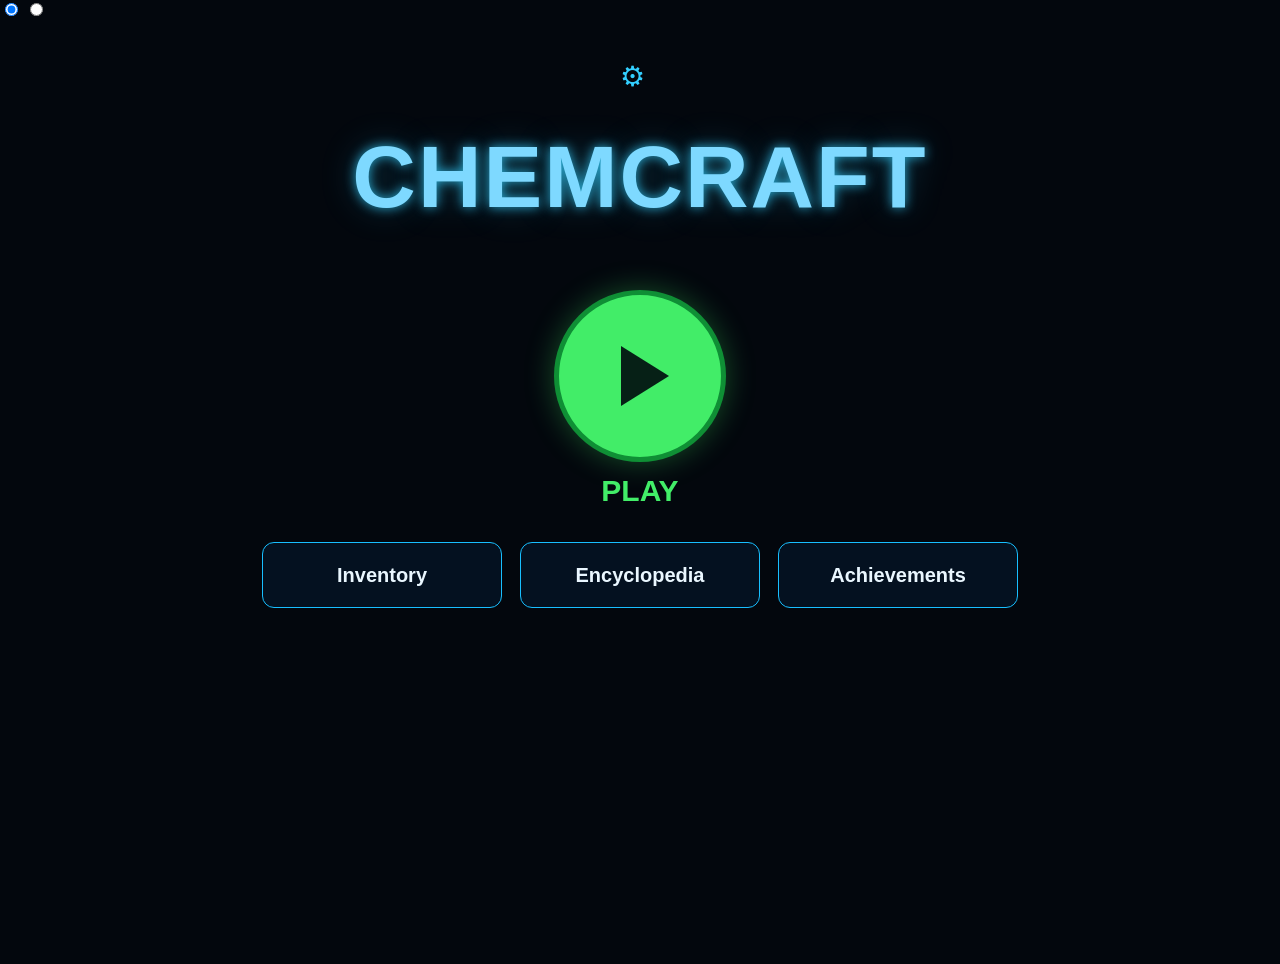
==== commit 3dee55b7: "Rename ChemCraft_Final_Database_Driven.html to index.html" ====
--- a/index.html
+++ b/index.html
@@ -1134,10 +1134,601 @@
   }
 }
 
+
+/* =========================================================
+   FINAL THEME OVERRIDES
+   ========================================================= */
+
+body{
+  transition:background .2s ease,color .2s ease;
+}
+
+/* DARK */
+body:not(.light) .frame,
+body:not(.light) .topbar,
+body:not(.light) .elements-panel,
+body:not(.light) .inventory-main,
+body:not(.light) .inventory-sidebar,
+body:not(.light) .ency-main,
+body:not(.light) .achievements-panel,
+body:not(.light) .progress-panel,
+body:not(.light) .react-area,
+body:not(.light) .output-panel,
+body:not(.light) .info-panel{
+  background:#07111f;
+  color:#eaf7ff;
+}
+
+body:not(.light) .compound-button,
+body:not(.light) .inventory-cell,
+body:not(.light) .info-row,
+body:not(.light) .output-box{
+  background:#06121f;
+  color:#eaf7ff;
+}
+
+/* LIGHT */
+body.light{
+  color:#173044;
+  background:
+    radial-gradient(circle at 12% 18%,rgba(51,164,220,.16),transparent 28%),
+    radial-gradient(circle at 84% 78%,rgba(51,164,220,.12),transparent 30%),
+    linear-gradient(135deg,#dff5ff 0%,#eefaff 52%,#ffffff 100%);
+}
+
+body.light .frame,
+body.light .topbar,
+body.light .elements-panel,
+body.light .inventory-main,
+body.light .inventory-sidebar,
+body.light .ency-main,
+body.light .achievements-panel,
+body.light .progress-panel,
+body.light .react-area,
+body.light .output-panel,
+body.light .info-panel{
+  background:#ffffff;
+  color:#173044;
+}
+
+body.light .topbar{
+  border-color:#72b8db;
+  box-shadow:0 4px 20px rgba(51,134,180,.10);
+}
+
+body.light .brand,
+body.light .panel-title,
+body.light .progress-label,
+body.light .stat-label,
+body.light .achievement-title{
+  color:#173044;
+}
+
+body.light .nav button{
+  color:#5b7385;
+}
+
+body.light .nav button:hover,
+body.light .nav button.active{
+  color:#173044;
+  background:#e7f6fc;
+}
+
+body.light .search,
+body.light .compound-button,
+body.light .inventory-cell,
+body.light .info-row,
+body.light .output-box,
+body.light .info-table,
+body.light .detail-placeholder,
+body.light .react-area,
+body.light .visual-card,
+body.light .electron{
+  background:#f7fcff;
+  color:#173044;
+  border-color:#a4ccde;
+}
+
+body.light .search::placeholder{
+  color:#7790a0;
+}
+
+body.light .compound-button{
+  border-color:#8fbdd3;
+}
+
+body.light .compound-button strong,
+body.light .inventory-cell strong{
+  color:#173044;
+}
+
+body.light .compound-button span,
+body.light .inventory-cell small,
+body.light .subtle,
+body.light .detail-row p,
+body.light .progress-value,
+body.light .achievement-desc{
+  color:#617888;
+}
+
+body.light .progress-bar{
+  background:#dceef7;
+  border-color:#a4c9da;
+}
+
+body.light .progress-fill{
+  background:#36aee6;
+}
+
+body.light .segmented{
+  border-color:#8fbdd3;
+}
+
+body.light .segmented button{
+  background:#edf8fd;
+  color:#5c7384;
+}
+
+body.light .segmented button.active{
+  background:#1598d5;
+  color:#ffffff;
+}
+
+body.light .clear-btn{
+  background:#eef9fd;
+  color:#24536d;
+  border-color:#8bbbd2;
+}
+
+body.light .add-five,
+body.light .reactant-item,
+body.light .result-slot,
+body.light #message{
+  color:#617e90;
+}
+
+body.light .slot-plus{
+  color:#6caccd;
+}
+
+body.light .arrow-down{
+  color:#258fc5;
+}
+
+body.light .info-row{
+  border-color:#c6dfe9;
+}
+
+body.light .info-row strong{
+  color:#386075;
+}
+
+body.light .info-row span{
+  color:#173044;
+}
+
+body.light .theme-option{
+  border-color:#c6dfe9;
+}
+
+body.light .theme-option button{
+  background:#e9f7ff;
+  color:#173044;
+  border-color:#8fbdd3;
+}
+
+body.light .settings-card{
+  background:#ffffff;
+  color:#173044;
+  border-color:#72b8db;
+}
+
+body.light .settings-card .close{
+  color:#168ac5;
+}
+
+body.light .home-title{
+  color:#178ac7;
+  text-shadow:0 0 12px rgba(23,138,199,.25);
+}
+
+body.light .home-action{
+  background:#f5fbff;
+  color:#173044;
+  border-color:#8fbdd3;
+}
+
+body.light .home-action:hover{
+  background:#e8f7fd;
+}
+
+body.light .progress-item{
+  border-color:#c6dfe9;
+}
+
+body.light .achievement{
+  background:#f5fbff;
+  color:#173044;
+  border-color:#a0c8db;
+}
+
+body.light .badge{
+  border-color:#8fbdd3;
+  color:#2a8dbd;
+}
+
+/* Ensure the gear is always clickable. */
+.gear,
+.home-gear{
+  pointer-events:auto !important;
+  position:relative;
+  z-index:10002;
+  cursor:pointer;
+}
+.home-gear{
+  position:absolute;
+}
+
+
+/* =========================================================
+   GUARANTEED THEME SWITCH
+   Uses body[data-theme] in addition to body.light so the
+   visual change cannot be masked by earlier CSS rules.
+   ========================================================= */
+
+body[data-theme="dark"]{
+  --bg:#03070d !important;
+  --panel:#07111f !important;
+  --panel2:#0a1728 !important;
+  --line:#18bfff !important;
+  --line2:#245c83 !important;
+  --text:#eaf7ff !important;
+  --muted:#9bb6cc !important;
+  --cyan:#33cfff !important;
+  --green:#42ed68 !important;
+  --green-dark:#0f8f35 !important;
+  background:#03070d !important;
+  color:#eaf7ff !important;
+}
+
+body[data-theme="light"]{
+  --bg:#dff5ff !important;
+  --panel:#ffffff !important;
+  --panel2:#f3fbff !important;
+  --line:#1687bf !important;
+  --line2:#8ebfdc !important;
+  --text:#132b3d !important;
+  --muted:#587184 !important;
+  --cyan:#168ac5 !important;
+  --green:#35b96b !important;
+  --green-dark:#268b4f !important;
+  background:#dff5ff !important;
+  color:#132b3d !important;
+}
+
+/* DARK surfaces */
+body[data-theme="dark"] .frame,
+body[data-theme="dark"] .topbar,
+body[data-theme="dark"] .elements-panel,
+body[data-theme="dark"] .progress-panel,
+body[data-theme="dark"] .react-area,
+body[data-theme="dark"] .output-panel,
+body[data-theme="dark"] .info-panel,
+body[data-theme="dark"] .inventory-main,
+body[data-theme="dark"] .inventory-sidebar,
+body[data-theme="dark"] .ency-main,
+body[data-theme="dark"] .achievements-panel{
+  background:#07111f !important;
+  color:#eaf7ff !important;
+}
+
+body[data-theme="dark"] .compound-button,
+body[data-theme="dark"] .inventory-cell,
+body[data-theme="dark"] .info-row,
+body[data-theme="dark"] .output-box,
+body[data-theme="dark"] .search,
+body[data-theme="dark"] .segmented button{
+  background:#06121f !important;
+  color:#eaf7ff !important;
+}
+
+/* LIGHT surfaces */
+body[data-theme="light"] .frame,
+body[data-theme="light"] .topbar,
+body[data-theme="light"] .elements-panel,
+body[data-theme="light"] .progress-panel,
+body[data-theme="light"] .react-area,
+body[data-theme="light"] .output-panel,
+body[data-theme="light"] .info-panel,
+body[data-theme="light"] .inventory-main,
+body[data-theme="light"] .inventory-sidebar,
+body[data-theme="light"] .ency-main,
+body[data-theme="light"] .achievements-panel{
+  background:#ffffff !important;
+  color:#132b3d !important;
+}
+
+body[data-theme="light"] .compound-button,
+body[data-theme="light"] .inventory-cell,
+body[data-theme="light"] .info-row,
+body[data-theme="light"] .output-box,
+body[data-theme="light"] .search,
+body[data-theme="light"] .segmented button{
+  background:#f3fbff !important;
+  color:#132b3d !important;
+}
+
+body[data-theme="light"] .topbar{
+  border-color:#7eb8d2 !important;
+  box-shadow:0 5px 20px rgba(30,120,160,.10) !important;
+}
+
+body[data-theme="light"] .nav button{
+  color:#587184 !important;
+}
+
+body[data-theme="light"] .nav button:hover,
+body[data-theme="light"] .nav button.active{
+  color:#132b3d !important;
+  background:#e7f7fd !important;
+}
+
+body[data-theme="light"] .home-title{
+  color:#1685bd !important;
+  text-shadow:0 0 12px rgba(22,133,189,.20) !important;
+}
+
+body[data-theme="light"] .home-action{
+  background:#f5fcff !important;
+  color:#132b3d !important;
+  border-color:#8ebfdc !important;
+}
+
+body[data-theme="light"] .settings-card{
+  background:#ffffff !important;
+  color:#132b3d !important;
+  border-color:#7eb8d2 !important;
+}
+
+body[data-theme="light"] .theme-option button{
+  background:#eaf8fd !important;
+  color:#132b3d !important;
+  border-color:#8ebfdc !important;
+}
+
+body[data-theme="light"] .clear-btn{
+  background:#eef9fd !important;
+  color:#24536d !important;
+  border-color:#8ebfdc !important;
+}
+
+
+/* =========================================================
+   SETTINGS — CSS-ONLY FALLBACK
+   No JavaScript is required to OPEN settings or switch theme.
+   ========================================================= */
+
+#settings-toggle{
+  position:fixed;
+  width:1px;
+  height:1px;
+  opacity:0;
+  pointer-events:none;
+}
+
+.settings-trigger{
+  display:flex !important;
+  align-items:center;
+  justify-content:center;
+  position:relative;
+  z-index:10003;
+  cursor:pointer;
+  user-select:none;
+}
+
+.settings-panel-css{
+  position:fixed;
+  inset:0;
+  display:none;
+  align-items:center;
+  justify-content:center;
+  background:rgba(0,0,0,.74);
+  z-index:10000;
+  padding:20px;
+}
+
+#settings-toggle:checked ~ .settings-panel-css{
+  display:flex;
+}
+
+.settings-panel-css .settings-card{
+  width:min(450px,92%);
+  max-height:90vh;
+  overflow:auto;
+  border:1px solid #18bfff;
+  border-radius:14px;
+  background:#06111e;
+  color:#eaf7ff;
+  padding:24px;
+  box-shadow:0 0 45px rgba(0,155,255,.18);
+}
+
+.settings-panel-css .settings-option{
+  display:flex;
+  justify-content:space-between;
+  align-items:center;
+  gap:18px;
+  margin-top:16px;
+  padding:16px;
+  border:1px solid #214e68;
+  border-radius:10px;
+  background:#071724;
+}
+
+.settings-panel-css .settings-option label{
+  display:flex;
+  flex-direction:column;
+  gap:4px;
+  cursor:pointer;
+  flex:1;
+}
+
+.settings-panel-css .settings-option .theme-radio{
+  position:absolute;
+  opacity:0;
+  pointer-events:none;
+}
+
+.settings-panel-css .theme-choice{
+  min-width:92px;
+  text-align:center;
+  padding:10px 14px;
+  border:1px solid #2b678a;
+  border-radius:9px;
+  background:#0a1e2d;
+  color:#cbe7f7;
+  font-weight:900;
+  cursor:pointer;
+}
+
+#theme-dark:checked ~ .settings-panel-css .dark-choice,
+#theme-light:checked ~ .settings-panel-css .light-choice{
+  background:#0b8fe5;
+  border-color:#42cfff;
+  color:#fff;
+}
+
+.settings-panel-css .close-settings{
+  border:0;
+  background:transparent;
+  color:#33cfff;
+  font-size:30px;
+  cursor:pointer;
+}
+
+/* Strong light theme, driven directly by the selected radio. */
+body:has(#theme-light:checked){
+  --bg:#dff5ff;
+  --panel:#fff;
+  --panel2:#f3fbff;
+  --line:#1687bf;
+  --line2:#8ebfdc;
+  --text:#132b3d;
+  --muted:#587184;
+  --cyan:#168ac5;
+  --green:#35b96b;
+  --green-dark:#268b4f;
+  background:linear-gradient(135deg,#dff5ff 0%,#eefaff 55%,#fff 100%) !important;
+  color:#132b3d !important;
+}
+
+body:has(#theme-light:checked) .frame,
+body:has(#theme-light:checked) .topbar,
+body:has(#theme-light:checked) .elements-panel,
+body:has(#theme-light:checked) .progress-panel,
+body:has(#theme-light:checked) .react-area,
+body:has(#theme-light:checked) .output-panel,
+body:has(#theme-light:checked) .info-panel,
+body:has(#theme-light:checked) .inventory-main,
+body:has(#theme-light:checked) .inventory-sidebar,
+body:has(#theme-light:checked) .ency-main,
+body:has(#theme-light:checked) .achievements-panel{
+  background:#fff !important;
+  color:#132b3d !important;
+}
+
+body:has(#theme-light:checked) .compound-button,
+body:has(#theme-light:checked) .inventory-cell,
+body:has(#theme-light:checked) .info-row,
+body:has(#theme-light:checked) .output-box,
+body:has(#theme-light:checked) .search,
+body:has(#theme-light:checked) .segmented button{
+  background:#f3fbff !important;
+  color:#132b3d !important;
+}
+
+body:has(#theme-light:checked) .nav button{
+  color:#587184 !important;
+}
+body:has(#theme-light:checked) .nav button:hover,
+body:has(#theme-light:checked) .nav button.active{
+  color:#132b3d !important;
+  background:#e7f7fd !important;
+}
+body:has(#theme-light:checked) .home-title{
+  color:#1685bd !important;
+  text-shadow:0 0 12px rgba(22,133,189,.20) !important;
+}
+body:has(#theme-light:checked) .home-action{
+  background:#f5fcff !important;
+  color:#132b3d !important;
+  border-color:#8ebfdc !important;
+}
+body:has(#theme-light:checked) .clear-btn{
+  background:#eef9fd !important;
+  color:#24536d !important;
+}
+body:has(#theme-light:checked) .settings-panel-css .settings-card{
+  background:#fff !important;
+  color:#132b3d !important;
+}
+body:has(#theme-light:checked) .settings-panel-css .settings-option{
+  background:#f3fbff !important;
+  border-color:#b5d7e9 !important;
+}
+body:has(#theme-light:checked) .settings-panel-css .theme-choice{
+  background:#eaf8fd;
+  color:#173044;
+  border-color:#8fbfd8;
+}
+
+/* Keep the original modal hidden so it cannot conflict with the
+   CSS-only modal. */
+#settingsModal{
+  display:none !important;
+}
+
+
+.achievement.unlocked{
+  border-color:#31d77a;
+  box-shadow:inset 0 0 0 1px rgba(49,215,122,.12);
+}
+.achievement.unlocked .badge{
+  border-color:#31d77a;
+  color:#31d77a;
+}
+.achievement.unlocked .achievement-progress{
+  color:#43e88a;
+}
+.achievement-status{
+  font-weight:900;
+  font-size:13px;
+}
+.data-loading-note{
+  margin-top:18px;
+  padding:14px;
+  border:1px solid #2a617f;
+  border-radius:9px;
+  color:#9bb6cc;
+  background:#06121f;
+}
+body.light .data-loading-note{
+  background:#f3fbff;
+  border-color:#a4ccde;
+  color:#617888;
+}
+
 </style>
 </head>
 
-<body>
+<body data-theme="dark">
+
+<!-- CSS-only settings control -->
+<input type="checkbox" id="settings-toggle" aria-hidden="true">
+
+<!-- CSS-only theme selectors -->
+<input type="radio" class="theme-radio" name="theme" id="theme-dark" checked>
+<input type="radio" class="theme-radio" name="theme" id="theme-light">
 
 <!-- =========================================================
      HOME
@@ -1145,7 +1736,7 @@
 <section id="home" class="screen active">
   <div class="home-wrap">
 
-    <button class="gear home-gear" id="homeGear" aria-label="Settings">⚙</button>
+    <label class="gear home-gear settings-trigger" for="settings-toggle" aria-label="Settings">⚙</label>
 
     <div class="home-title">CHEMCRAFT</div>
 
@@ -1182,7 +1773,7 @@
     <button data-screen="achievements">♜ &nbsp; Achievements</button>
   </nav>
 
-  <button class="gear settings-open" aria-label="Settings">⚙</button>
+  <label class="gear settings-open settings-trigger" for="settings-toggle" aria-label="Settings">⚙</label>
 </header>
 
 <div class="workspace">
@@ -1334,7 +1925,7 @@
     <button data-screen="achievements">♜ &nbsp; Achievements</button>
   </nav>
 
-  <button class="gear settings-open" aria-label="Settings">⚙</button>
+  <label class="gear settings-open settings-trigger" for="settings-toggle" aria-label="Settings">⚙</label>
 </header>
 
 <div class="page">
@@ -1384,7 +1975,7 @@
     <button data-screen="achievements">♜ &nbsp; Achievements</button>
   </nav>
 
-  <button class="gear settings-open" aria-label="Settings">⚙</button>
+  <label class="gear settings-open settings-trigger" for="settings-toggle" aria-label="Settings">⚙</label>
 </header>
 
 <div class="page">
@@ -1546,7 +2137,7 @@
     <button class="active" data-screen="achievements">♜ &nbsp; Achievements</button>
   </nav>
 
-  <button class="gear settings-open" aria-label="Settings">⚙</button>
+  <label class="gear settings-open settings-trigger" for="settings-toggle" aria-label="Settings">⚙</label>
 </header>
 
 <div class="achievements-wrap">
@@ -1554,97 +2145,47 @@
 
   <div class="panel-title">Achievements</div>
 
-  <div class="achievement-list">
-
-    <div class="achievement">
-      <div class="badge">◆</div>
-      <div>
-        <div class="achievement-title">First Reaction</div>
-        <div class="achievement-desc">
-          Perform your first successful reaction.
-        </div>
-      </div>
-      <div class="achievement-progress">
-        Locked
-        <div class="achievement-progress-bar">
-          <div class="achievement-progress-fill"></div>
-        </div>
-        <div style="margin-top:5px">0%</div>
-      </div>
-    </div>
-
-    <div class="achievement">
-      <div class="badge">◇</div>
-      <div>
-        <div class="achievement-title">Collector</div>
-        <div class="achievement-desc">
-          Discover new compounds.
-        </div>
-      </div>
-      <div class="achievement-progress">
-        Locked
-        <div class="achievement-progress-bar">
-          <div class="achievement-progress-fill"></div>
-        </div>
-        <div style="margin-top:5px">0%</div>
-      </div>
-    </div>
-
-    <div class="achievement">
-      <div class="badge">★</div>
-      <div>
-        <div class="achievement-title">Experimenter</div>
-        <div class="achievement-desc">
-          Discover new reactions.
-        </div>
-      </div>
-      <div class="achievement-progress">
-        Locked
-        <div class="achievement-progress-bar">
-          <div class="achievement-progress-fill"></div>
-        </div>
-        <div style="margin-top:5px">0%</div>
-      </div>
-    </div>
-
-    <div class="achievement">
-      <div class="badge">✦</div>
-      <div>
-        <div class="achievement-title">Level 5</div>
-        <div class="achievement-desc">
-          Reach the highest game level.
-        </div>
-      </div>
-      <div class="achievement-progress">
-        Locked
-        <div class="achievement-progress-bar">
-          <div class="achievement-progress-fill"></div>
-        </div>
-        <div style="margin-top:5px">0%</div>
-      </div>
-    </div>
-
-    <div class="achievement">
-      <div class="badge">○</div>
-      <div>
-        <div class="achievement-title">Master Chemist</div>
-        <div class="achievement-desc">
-          Complete a major collection of experiments.
-        </div>
-      </div>
-      <div class="achievement-progress">
-        Locked
-        <div class="achievement-progress-bar">
-          <div class="achievement-progress-fill"></div>
-        </div>
-        <div style="margin-top:5px">0%</div>
-      </div>
-    </div>
-
-  </div>
+  <div class="achievement-list" id="achievement-list"></div>
 </section>
 </div>
 </section>
+
+
+<!-- =========================================================
+     SETTINGS — CSS ONLY
+     ========================================================= -->
+<div class="settings-panel-css">
+
+  <div class="settings-card">
+
+    <div class="settings-head">
+      <h2>Settings</h2>
+      <label class="close-settings" for="settings-toggle" aria-label="Close settings">×</label>
+    </div>
+
+    <div class="settings-option">
+      <label for="theme-dark">
+        <strong>Dark</strong>
+        <small>Navy blue + black</small>
+      </label>
+      <label class="theme-choice dark-choice" for="theme-dark">
+        DARK
+      </label>
+    </div>
+
+    <div class="settings-option">
+      <label for="theme-light">
+        <strong>Light</strong>
+        <small>Baby blue + white</small>
+      </label>
+      <label class="theme-choice light-choice" for="theme-light">
+        LIGHT
+      </label>
+    </div>
+
+  </div>
+
+</div>
 
 <!-- =========================================================
      SETTINGS
@@ -1663,7 +2204,7 @@
         <strong>Dark</strong>
         <small>Navy blue + black</small>
       </div>
-      <button type="button" data-theme="dark">Use</button>
+      <button type="button" data-theme="dark" title="Switch to dark mode">Dark</button>
     </div>
 
     <div class="theme-option">
@@ -1671,7 +2212,7 @@
         <strong>Light</strong>
         <small>Baby blue + white</small>
       </div>
-      <button type="button" data-theme="light">Use</button>
+      <button type="button" data-theme="light" title="Switch to light mode">Light</button>
     </div>
 
   </div>
@@ -1710,6 +2251,10 @@
     renderEncyclopedia();
   }
 
+  if(id === "achievements"){
+    renderAchievements();
+  }
+
   window.scrollTo(0,0);
 }
 
@@ -1730,20 +2275,19 @@
 const modal = document.getElementById("settingsModal");
 
 function showSettings(){
-  modal.classList.add("open");
+  if(modal) modal.classList.add("open");
 }
 
 function hideSettings(){
-  modal.classList.remove("open");
-}
-
-/* Robust settings click handling. */
+  if(modal) modal.classList.remove("open");
+}
+
 document.addEventListener("click", event => {
+
   const gear = event.target.closest("#homeGear, .settings-open");
 
   if(gear){
     event.preventDefault();
-    event.stopPropagation();
     showSettings();
     return;
   }
@@ -1759,15 +2303,61 @@
   }
 });
 
+/* Theme is deliberately applied in three ways:
+   1. body.light class
+   2. body[data-theme]
+   3. explicit CSS variable assignment
+   This avoids theme changes being hidden by earlier CSS. */
 function applyTheme(theme){
-  document.body.classList.toggle("light", theme === "light");
-  localStorage.setItem("chemcraft-theme", theme);
-}
-
-document.querySelectorAll("[data-theme]").forEach(btn => {
-  btn.addEventListener("click", () => {
-    applyTheme(btn.dataset.theme);
-    hideSettings();
+
+  const isLight = theme === "light";
+
+  document.body.classList.toggle("light", isLight);
+  document.body.dataset.theme = isLight ? "light" : "dark";
+
+  const root = document.documentElement;
+
+  if(isLight){
+
+    root.style.setProperty("--bg","#dff5ff");
+    root.style.setProperty("--panel","#ffffff");
+    root.style.setProperty("--panel2","#f3fbff");
+    root.style.setProperty("--line","#1687bf");
+    root.style.setProperty("--line2","#8ebfdc");
+    root.style.setProperty("--text","#132b3d");
+    root.style.setProperty("--muted","#587184");
+    root.style.setProperty("--cyan","#168ac5");
+    root.style.setProperty("--green","#35b96b");
+    root.style.setProperty("--green-dark","#268b4f");
+
+  }else{
+
+    root.style.setProperty("--bg","#03070d");
+    root.style.setProperty("--panel","#07111f");
+    root.style.setProperty("--panel2","#0a1728");
+    root.style.setProperty("--line","#18bfff");
+    root.style.setProperty("--line2","#245c83");
+    root.style.setProperty("--text","#eaf7ff");
+    root.style.setProperty("--muted","#9bb6cc");
+    root.style.setProperty("--cyan","#33cfff");
+    root.style.setProperty("--green","#42ed68");
+    root.style.setProperty("--green-dark","#0f8f35");
+  }
+
+  localStorage.setItem("chemcraft-theme", isLight ? "light" : "dark");
+}
+
+document.querySelectorAll("[data-theme]").forEach(button => {
+
+  button.addEventListener("click", event => {
+
+    event.preventDefault();
+    event.stopPropagation();
+
+    applyTheme(button.dataset.theme);
+
+    /* Keep the setting panel open so the user can immediately
+       see the difference and switch back if needed. */
   });
 });
 
@@ -1809,6 +2399,7 @@
   return (
     c.type === "element" ||
     c.category === "element" ||
+    c.category === "elemental_form" ||
     c.isElement === true ||
     (!!c.symbol && !c.formula?.match(/[0-9₂₃₄₅₆₇₈₉]/))
   );
@@ -1843,53 +2434,203 @@
 }
 
 /* =========================================================
+   ACHIEVEMENTS WINDOW — DATABASE DRIVEN
+   ========================================================= */
+
+function renderAchievements(){
+
+  const box = document.getElementById("achievement-list");
+
+  if(!box) return;
+
+  const g = getGame();
+
+  if(!g || !Array.isArray(g.achievements)){
+    box.innerHTML = `
+      <div class="data-loading-note">
+        Loading achievements...
+      </div>
+    `;
+    return;
+  }
+
+  if(g.achievements.length === 0){
+    box.innerHTML = `
+      <div class="data-loading-note">
+        No achievements were loaded from achievements.json.
+      </div>
+    `;
+    return;
+  }
+
+  const discoveredCompounds =
+    g.discoveredCompounds instanceof Set
+      ? g.discoveredCompounds.size
+      : 0;
+
+  const discoveredReactions =
+    g.discoveredReactions instanceof Set
+      ? g.discoveredReactions.size
+      : 0;
+
+  const xp =
+    Number(g.currentXP ?? g.xp ?? 0);
+
+  box.innerHTML = "";
+
+  for(const achievement of g.achievements){
+
+    const requirement =
+      achievement.requirement || {};
+
+    let current = 0;
+    let target = Number(
+      requirement.count ??
+      achievement.target ??
+      1
+    ) || 1;
+
+    if(requirement.type === "compounds"){
+      current = discoveredCompounds;
+    }else if(requirement.type === "reactions"){
+      current = discoveredReactions;
+    }else if(requirement.type === "xp"){
+      current = xp;
+    }else if(requirement.type === "level"){
+      current = Number(g.level || 1);
+    }else if(
+      requirement.type === "discover_compound"
+    ){
+      current =
+        g.discoveredCompounds instanceof Set &&
+        g.discoveredCompounds.has(requirement.compound)
+          ? 1 : 0;
+      target = 1;
+    }else if(
+      requirement.type === "discover_reaction"
+    ){
+      current =
+        g.discoveredReactions instanceof Set &&
+        g.discoveredReactions.has(requirement.reaction)
+          ? 1 : 0;
+      target = 1;
+    }
+
+    const unlocked = current >= target;
+    const percent = Math.min(
+      100,
+      Math.round((current / target) * 100)
+    );
+
+    const reward =
+      achievement.xp ??
+      achievement.rewardXP ??
+      achievement.reward ??
+      0;
+
+    const item = document.createElement("div");
+
+    item.className =
+      "achievement" +
+      (unlocked ? " unlocked" : "");
+
+    item.innerHTML = `
+      <div class="badge">
+        ${unlocked ? "★" : "◇"}
+      </div>
+
+      <div>
+        <div class="achievement-title">
+          ${escapeHTML(
+            achievement.name ||
+            achievement.title ||
+            achievement.id
+          )}
+        </div>
+
+        <div class="achievement-desc">
+          ${escapeHTML(
+            achievement.description ||
+            achievement.desc ||
+            "Complete this achievement."
+          )}
+        </div>
+      </div>
+
+      <div class="achievement-progress">
+
+        <div class="achievement-status">
+          ${unlocked ? "UNLOCKED" : "LOCKED"}
+        </div>
+
+        <div class="achievement-progress-bar">
+          <div
+            class="achievement-progress-fill"
+            style="width:${percent}%">
+          </div>
+        </div>
+
+        <div style="margin-top:5px">
+          ${percent}%${reward ? ` · +${reward} XP` : ""}
+        </div>
+
+      </div>
+    `;
+
+    box.appendChild(item);
+  }
+}
+
+/* =========================================================
    INVENTORY WINDOW
    ========================================================= */
 
 function renderInventoryWindow(query = ""){
   const box = document.getElementById("inventory-grid");
-
   if(!box) return;
 
+  const preferred = {
+    H:"h2", N:"n2", O:"o2", F:"f2", Cl:"cl2",
+    Br:"br2", I:"i2", P:"p4", S:"s8"
+  };
+
+  const game = getGame();
+  const map = game?.compoundMap instanceof Map ? game.compoundMap : new Map();
+  const replaced = new Set();
+
+  for(const c of allCompounds()){
+    const f = String(c.formula || c.symbol || "").trim();
+    if(c.category === "element" && preferred[f] && map.has(preferred[f])){
+      replaced.add(String(c.id));
+    }
+  }
+
   const items = allCompounds()
-    .filter(isVisibleInInventory)
-    .filter(c => matchesQuery(c, query));
+    .filter(c => {
+      if(!isVisibleInInventory(c)) return false;
+      if(c.category === "element" && replaced.has(String(c.id))) return false;
+      return matchesQuery(c, query);
+    });
 
   box.innerHTML = "";
 
   for(const c of items){
-
     const cell = document.createElement("button");
     cell.type = "button";
     cell.className = "inventory-cell";
-
     cell.innerHTML = `
-      <strong>
-        ${escapeHTML(c.formula || c.symbol || c.name || c.id)}
-      </strong>
-
-      <small>
-        ${escapeHTML(c.name || "")}
-      </small>
+      <strong>${escapeHTML(c.formula || c.symbol || c.name || c.id)}</strong>
+      <small>${escapeHTML(c.name || "")}</small>
     `;
-
-    cell.addEventListener("click", () => {
-      showInventoryDetails(c);
-    });
-
+    cell.addEventListener("click", () => showInventoryDetails(c));
     box.appendChild(cell);
   }
 
   if(!items.length){
     box.innerHTML = `
-      <div style="
-        grid-column:1/-1;
-        color:var(--muted);
-        padding:35px;
-        text-align:center;">
+      <div style="grid-column:1/-1;color:var(--muted);padding:35px;text-align:center;">
         No inventory items available at this level.
-      </div>
-    `;
+      </div>`;
   }
 }
 
@@ -2400,6 +3141,7 @@
 
   renderInventoryWindow();
   renderEncyclopedia();
+  renderAchievements();
   updatePlayInformation();
   updateReactionInformation();
 
@@ -2426,10 +3168,35 @@
     );
   }
 
+  if(current === "achievements"){
+    renderAchievements();
+  }
+
   updatePlayInformation();
   updateReactionInformation();
 
 }, 1000);
+
+/* =========================================================
+   LOCAL FILE DIAGNOSTIC
+   ========================================================= */
+if(location.protocol === "file:"){
+  const note = document.createElement("div");
+  note.className = "data-loading-note";
+  note.innerHTML =
+    "<strong>Database mode:</strong> Open this project through VS Code Live Server (or another local web server). " +
+    "The chemistry JSON files are loaded with fetch(), which browsers block from a file:// page.";
+  note.style.position = "fixed";
+  note.style.left = "18px";
+  note.style.bottom = "18px";
+  note.style.maxWidth = "520px";
+  note.style.zIndex = "99999";
+
+  document.body.appendChild(note);
+
+  setTimeout(() => note.remove(), 9000);
+}
+
 </script>
 
 </body>
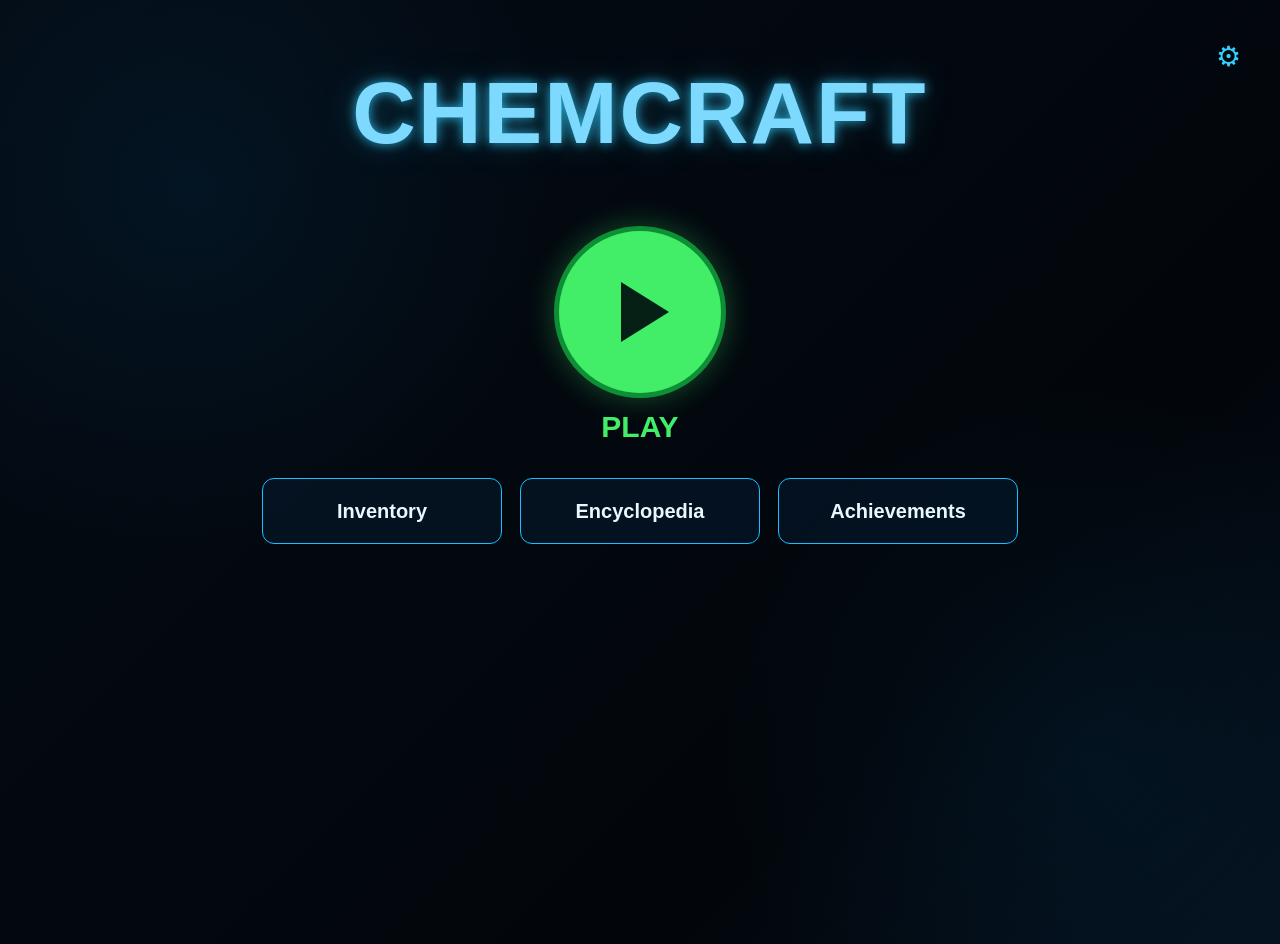
==== commit d44706eb: "Add files via upload" ====
--- a/index.html
+++ b/index.html
@@ -144,9 +144,6 @@
   background:transparent;
   color:var(--cyan);
   font-size:30px;
-  z-index:10001;
-  pointer-events:auto;
-  cursor:pointer;
 }
 
 /* =========================================================
@@ -208,10 +205,6 @@
   background:transparent;
   color:var(--cyan);
   font-size:28px;
-  position:relative;
-  z-index:10001;
-  pointer-events:auto;
-  cursor:pointer;
 }
 
 /* =========================================================
@@ -390,12 +383,10 @@
 
 .output-info{
   display:grid;
-  grid-template-columns:minmax(0,.88fr) minmax(0,1.12fr);
+  grid-template-columns:1.08fr .92fr;
   gap:14px;
 }
-.output-panel{
-  padding:16px;
-}
+.output-panel,
 .info-panel{
   padding:18px;
 }
@@ -752,10 +743,7 @@
   background:rgba(0,0,0,.72);
   z-index:100;
 }
-.modal.open{
-  display:flex !important;
-  pointer-events:auto;
-}
+.modal.open{display:flex}
 .settings-card{
   width:min(450px,92%);
   border:1px solid var(--line);
@@ -872,863 +860,50 @@
   }
 }
 
-/* =========================================================
-   PLAY SCREEN REFINEMENT — FINAL
-   ========================================================= */
-
-/* Preserve the prototype proportions, but give the center
-   reaction area enough vertical room for the reactant line. */
-.play-main{
-  grid-template-rows:340px minmax(390px,1fr);
-}
-
-.react-area{
-  min-height:340px;
-  overflow:hidden;
-}
-
-/* "Add up to 5 reactants" stays clearly above the actual
-   selected-reactant line. */
-.add-five{
-  top:26px;
-  z-index:2;
-  white-space:nowrap;
-}
-
-/* Selected reactants are inline, compact and never allowed to
-   collide with the heading. */
-#reactants{
-  width:100%;
-  min-height:44px;
-  margin-top:88px;
-  display:flex;
-  align-items:center;
-  justify-content:center;
-  flex-wrap:wrap;
-  gap:18px;
-  padding:0 18px;
-  z-index:1;
-}
-
-#reactants .reactant-item{
-  flex:0 0 auto;
-  min-width:0;
-  width:auto;
-  height:40px;
-  min-height:40px;
-  padding:4px 6px;
-  border:0;
-  border-bottom:1px solid #5d7890;
-  background:transparent;
-  color:#c0dced;
-  font-size:21px;
-  line-height:1;
-  font-weight:900;
-  display:inline-flex;
-  align-items:center;
-  justify-content:center;
-  gap:5px;
-  white-space:nowrap;
-}
-
-#reactants .reactant-item span{
-  display:inline-block;
-  white-space:nowrap;
-}
-
-#reactants .reactant-item button{
-  border:0;
-  background:transparent;
-  color:#66899f;
-  font-size:17px;
-  line-height:1;
-  padding:0 1px;
-}
-
-/* Keep the output/result zone below the reactants. */
-.arrow-down{
-  margin:15px 0 14px;
-}
-
-/* Products: ONE UNDER ANOTHER. */
-#reaction-result .products{
-  display:flex;
-  flex-direction:column;
-  flex-wrap:nowrap;
-  align-items:stretch;
-  justify-content:flex-start;
-  gap:8px;
-  width:100%;
-}
-
-#reaction-result .product{
-  width:100%;
-  max-width:none;
-  min-width:0;
-  padding:11px 13px;
-  border:1px solid #245d7d;
-  border-radius:9px;
-  background:#071624;
-  display:flex;
-  flex-direction:column;
-  align-items:flex-start;
-  justify-content:center;
-  gap:5px;
-}
-
-#reaction-result .product strong{
-  color:#eaf7ff;
-  font-size:20px;
-  line-height:1.1;
-  white-space:nowrap;
-}
-
-#reaction-result .product span{
-  color:#8eacc0;
-  font-size:12px;
-  line-height:1.25;
-  text-align:left;
-  overflow-wrap:anywhere;
-}
-
-/* Reaction equation: ALWAYS one line. */
-#reaction-result h2,
-#reaction-result .equation{
-  width:100%;
-  padding:6px 4px 10px;
-  margin:0;
-  color:#dff6ff;
-  font-size:24px;
-  line-height:1.2;
-  font-weight:900;
-  text-align:left;
-  white-space:nowrap;
-  overflow-x:auto;
-  overflow-y:hidden;
-}
-
-/* Keep reaction metadata readable without forcing it into the
-   same horizontal product layout. */
-#reaction-result .reaction-card{
-  width:100%;
-  display:flex;
-  flex-direction:column;
-  gap:10px;
-  padding:6px 4px;
-}
-
-#reaction-result .reaction-card > p{
-  margin:0;
-  line-height:1.4;
-}
-
-#reaction-result .new-reaction{
-  width:max-content;
-  max-width:100%;
-  padding:7px 12px;
-  border:1px solid #1fc9ff;
-  border-radius:7px;
-  color:#7fe1ff;
-  background:rgba(24,191,255,.08);
-  font-size:13px;
-  font-weight:900;
-  letter-spacing:.4px;
-}
-
-body.light #reaction-result .product{
-  background:#f5fbff;
-  border-color:#8dbbd3;
-}
-
-body.light #reaction-result .product strong,
-body.light #reaction-result h2,
-body.light #reaction-result .equation{
-  color:#173044;
-}
-
-body.light #reaction-result .product span{
-  color:#5f7586;
-}
-
-/* Reaction Information remains readable and horizontal. */
-.info-table{
-  display:flex;
-  flex-direction:column;
-  gap:0;
-  margin-top:15px;
-  border:1px solid #1c628c;
-  border-radius:10px;
-  overflow:hidden;
-  background:#061421;
-}
-
-.info-row{
-  min-height:94px;
-  padding:15px 17px;
-  border:0;
-  border-bottom:1px solid #1d4a66;
-  background:transparent;
-}
-
-.info-row:last-child{
-  border-bottom:0;
-}
-
-.info-row strong{
-  display:block;
-  font-size:15px;
-  color:#a6d6ed;
-  margin-bottom:9px;
-}
-
-.info-row span{
-  display:block;
-  color:#e9f7ff;
-  font-size:17px;
-  line-height:1.45;
-  overflow-wrap:anywhere;
-}
-
-body.light .info-row{
-  background:#f5fbff;
-  border-color:#8dbbd3;
-}
-
-body.light .info-row strong{
-  color:#5f7586;
-}
-
-body.light .info-row span{
-  color:#173044;
-}
-
-.play-grid{
-  grid-template-columns:300px minmax(560px,1fr) 250px;
-}
-
-@media(max-width:1200px){
-  .play-grid{
-    grid-template-columns:280px 1fr;
-  }
-}
-
-@media(max-width:850px){
-  #reactants{
-    margin-top:82px;
-    gap:10px;
-    padding:0 8px;
-  }
-
-  #reactants .reactant-item{
-    font-size:18px;
-  }
-
-  #reaction-result h2,
-  #reaction-result .equation{
-    font-size:20px;
-  }
-
-  .info-table{
-    display:flex;
-    flex-direction:column;
-  }
-}
-
-
-/* =========================================================
-   FINAL THEME OVERRIDES
-   ========================================================= */
-
-body{
-  transition:background .2s ease,color .2s ease;
-}
-
-/* DARK */
-body:not(.light) .frame,
-body:not(.light) .topbar,
-body:not(.light) .elements-panel,
-body:not(.light) .inventory-main,
-body:not(.light) .inventory-sidebar,
-body:not(.light) .ency-main,
-body:not(.light) .achievements-panel,
-body:not(.light) .progress-panel,
-body:not(.light) .react-area,
-body:not(.light) .output-panel,
-body:not(.light) .info-panel{
-  background:#07111f;
-  color:#eaf7ff;
-}
-
-body:not(.light) .compound-button,
-body:not(.light) .inventory-cell,
-body:not(.light) .info-row,
-body:not(.light) .output-box{
-  background:#06121f;
-  color:#eaf7ff;
-}
-
-/* LIGHT */
-body.light{
-  color:#173044;
-  background:
-    radial-gradient(circle at 12% 18%,rgba(51,164,220,.16),transparent 28%),
-    radial-gradient(circle at 84% 78%,rgba(51,164,220,.12),transparent 30%),
-    linear-gradient(135deg,#dff5ff 0%,#eefaff 52%,#ffffff 100%);
-}
-
-body.light .frame,
-body.light .topbar,
-body.light .elements-panel,
-body.light .inventory-main,
-body.light .inventory-sidebar,
-body.light .ency-main,
-body.light .achievements-panel,
-body.light .progress-panel,
-body.light .react-area,
-body.light .output-panel,
-body.light .info-panel{
-  background:#ffffff;
-  color:#173044;
-}
-
-body.light .topbar{
-  border-color:#72b8db;
-  box-shadow:0 4px 20px rgba(51,134,180,.10);
-}
-
-body.light .brand,
-body.light .panel-title,
-body.light .progress-label,
-body.light .stat-label,
-body.light .achievement-title{
-  color:#173044;
-}
-
-body.light .nav button{
-  color:#5b7385;
-}
-
-body.light .nav button:hover,
-body.light .nav button.active{
-  color:#173044;
-  background:#e7f6fc;
-}
-
-body.light .search,
-body.light .compound-button,
-body.light .inventory-cell,
-body.light .info-row,
-body.light .output-box,
-body.light .info-table,
-body.light .detail-placeholder,
-body.light .react-area,
-body.light .visual-card,
-body.light .electron{
-  background:#f7fcff;
-  color:#173044;
-  border-color:#a4ccde;
-}
-
-body.light .search::placeholder{
-  color:#7790a0;
-}
-
-body.light .compound-button{
-  border-color:#8fbdd3;
-}
-
-body.light .compound-button strong,
-body.light .inventory-cell strong{
-  color:#173044;
-}
-
-body.light .compound-button span,
-body.light .inventory-cell small,
-body.light .subtle,
-body.light .detail-row p,
-body.light .progress-value,
-body.light .achievement-desc{
-  color:#617888;
-}
-
-body.light .progress-bar{
-  background:#dceef7;
-  border-color:#a4c9da;
-}
-
-body.light .progress-fill{
-  background:#36aee6;
-}
-
-body.light .segmented{
-  border-color:#8fbdd3;
-}
-
-body.light .segmented button{
-  background:#edf8fd;
-  color:#5c7384;
-}
-
-body.light .segmented button.active{
-  background:#1598d5;
-  color:#ffffff;
-}
-
-body.light .clear-btn{
-  background:#eef9fd;
-  color:#24536d;
-  border-color:#8bbbd2;
-}
-
-body.light .add-five,
-body.light .reactant-item,
-body.light .result-slot,
-body.light #message{
-  color:#617e90;
-}
-
-body.light .slot-plus{
-  color:#6caccd;
-}
-
-body.light .arrow-down{
-  color:#258fc5;
-}
-
-body.light .info-row{
-  border-color:#c6dfe9;
-}
-
-body.light .info-row strong{
-  color:#386075;
-}
-
-body.light .info-row span{
-  color:#173044;
-}
-
-body.light .theme-option{
-  border-color:#c6dfe9;
-}
-
-body.light .theme-option button{
-  background:#e9f7ff;
-  color:#173044;
-  border-color:#8fbdd3;
-}
-
-body.light .settings-card{
-  background:#ffffff;
-  color:#173044;
-  border-color:#72b8db;
-}
-
-body.light .settings-card .close{
-  color:#168ac5;
-}
-
-body.light .home-title{
-  color:#178ac7;
-  text-shadow:0 0 12px rgba(23,138,199,.25);
-}
-
-body.light .home-action{
-  background:#f5fbff;
-  color:#173044;
-  border-color:#8fbdd3;
-}
-
-body.light .home-action:hover{
-  background:#e8f7fd;
-}
-
-body.light .progress-item{
-  border-color:#c6dfe9;
-}
-
-body.light .achievement{
-  background:#f5fbff;
-  color:#173044;
-  border-color:#a0c8db;
-}
-
-body.light .badge{
-  border-color:#8fbdd3;
-  color:#2a8dbd;
-}
-
-/* Ensure the gear is always clickable. */
-.gear,
-.home-gear{
-  pointer-events:auto !important;
-  position:relative;
-  z-index:10002;
-  cursor:pointer;
-}
-.home-gear{
-  position:absolute;
-}
-
-
-/* =========================================================
-   GUARANTEED THEME SWITCH
-   Uses body[data-theme] in addition to body.light so the
-   visual change cannot be masked by earlier CSS rules.
-   ========================================================= */
-
-body[data-theme="dark"]{
-  --bg:#03070d !important;
-  --panel:#07111f !important;
-  --panel2:#0a1728 !important;
-  --line:#18bfff !important;
-  --line2:#245c83 !important;
-  --text:#eaf7ff !important;
-  --muted:#9bb6cc !important;
-  --cyan:#33cfff !important;
-  --green:#42ed68 !important;
-  --green-dark:#0f8f35 !important;
-  background:#03070d !important;
-  color:#eaf7ff !important;
-}
-
-body[data-theme="light"]{
-  --bg:#dff5ff !important;
-  --panel:#ffffff !important;
-  --panel2:#f3fbff !important;
-  --line:#1687bf !important;
-  --line2:#8ebfdc !important;
-  --text:#132b3d !important;
-  --muted:#587184 !important;
-  --cyan:#168ac5 !important;
-  --green:#35b96b !important;
-  --green-dark:#268b4f !important;
-  background:#dff5ff !important;
-  color:#132b3d !important;
-}
-
-/* DARK surfaces */
-body[data-theme="dark"] .frame,
-body[data-theme="dark"] .topbar,
-body[data-theme="dark"] .elements-panel,
-body[data-theme="dark"] .progress-panel,
-body[data-theme="dark"] .react-area,
-body[data-theme="dark"] .output-panel,
-body[data-theme="dark"] .info-panel,
-body[data-theme="dark"] .inventory-main,
-body[data-theme="dark"] .inventory-sidebar,
-body[data-theme="dark"] .ency-main,
-body[data-theme="dark"] .achievements-panel{
-  background:#07111f !important;
-  color:#eaf7ff !important;
-}
-
-body[data-theme="dark"] .compound-button,
-body[data-theme="dark"] .inventory-cell,
-body[data-theme="dark"] .info-row,
-body[data-theme="dark"] .output-box,
-body[data-theme="dark"] .search,
-body[data-theme="dark"] .segmented button{
-  background:#06121f !important;
-  color:#eaf7ff !important;
-}
-
-/* LIGHT surfaces */
-body[data-theme="light"] .frame,
-body[data-theme="light"] .topbar,
-body[data-theme="light"] .elements-panel,
-body[data-theme="light"] .progress-panel,
-body[data-theme="light"] .react-area,
-body[data-theme="light"] .output-panel,
-body[data-theme="light"] .info-panel,
-body[data-theme="light"] .inventory-main,
-body[data-theme="light"] .inventory-sidebar,
-body[data-theme="light"] .ency-main,
-body[data-theme="light"] .achievements-panel{
-  background:#ffffff !important;
-  color:#132b3d !important;
-}
-
-body[data-theme="light"] .compound-button,
-body[data-theme="light"] .inventory-cell,
-body[data-theme="light"] .info-row,
-body[data-theme="light"] .output-box,
-body[data-theme="light"] .search,
-body[data-theme="light"] .segmented button{
-  background:#f3fbff !important;
-  color:#132b3d !important;
-}
-
-body[data-theme="light"] .topbar{
-  border-color:#7eb8d2 !important;
-  box-shadow:0 5px 20px rgba(30,120,160,.10) !important;
-}
-
-body[data-theme="light"] .nav button{
-  color:#587184 !important;
-}
-
-body[data-theme="light"] .nav button:hover,
-body[data-theme="light"] .nav button.active{
-  color:#132b3d !important;
-  background:#e7f7fd !important;
-}
-
-body[data-theme="light"] .home-title{
-  color:#1685bd !important;
-  text-shadow:0 0 12px rgba(22,133,189,.20) !important;
-}
-
-body[data-theme="light"] .home-action{
-  background:#f5fcff !important;
-  color:#132b3d !important;
-  border-color:#8ebfdc !important;
-}
-
-body[data-theme="light"] .settings-card{
-  background:#ffffff !important;
-  color:#132b3d !important;
-  border-color:#7eb8d2 !important;
-}
-
-body[data-theme="light"] .theme-option button{
-  background:#eaf8fd !important;
-  color:#132b3d !important;
-  border-color:#8ebfdc !important;
-}
-
-body[data-theme="light"] .clear-btn{
-  background:#eef9fd !important;
-  color:#24536d !important;
-  border-color:#8ebfdc !important;
-}
-
-
-/* =========================================================
-   SETTINGS — CSS-ONLY FALLBACK
-   No JavaScript is required to OPEN settings or switch theme.
-   ========================================================= */
-
-#settings-toggle{
-  position:fixed;
-  width:1px;
-  height:1px;
-  opacity:0;
-  pointer-events:none;
-}
-
-.settings-trigger{
-  display:flex !important;
-  align-items:center;
-  justify-content:center;
-  position:relative;
-  z-index:10003;
-  cursor:pointer;
-  user-select:none;
-}
-
-.settings-panel-css{
-  position:fixed;
-  inset:0;
-  display:none;
-  align-items:center;
-  justify-content:center;
-  background:rgba(0,0,0,.74);
-  z-index:10000;
-  padding:20px;
-}
-
-#settings-toggle:checked ~ .settings-panel-css{
-  display:flex;
-}
-
-.settings-panel-css .settings-card{
-  width:min(450px,92%);
-  max-height:90vh;
-  overflow:auto;
-  border:1px solid #18bfff;
-  border-radius:14px;
-  background:#06111e;
-  color:#eaf7ff;
-  padding:24px;
-  box-shadow:0 0 45px rgba(0,155,255,.18);
-}
-
-.settings-panel-css .settings-option{
-  display:flex;
-  justify-content:space-between;
-  align-items:center;
-  gap:18px;
-  margin-top:16px;
-  padding:16px;
-  border:1px solid #214e68;
-  border-radius:10px;
-  background:#071724;
-}
-
-.settings-panel-css .settings-option label{
-  display:flex;
-  flex-direction:column;
-  gap:4px;
-  cursor:pointer;
-  flex:1;
-}
-
-.settings-panel-css .settings-option .theme-radio{
-  position:absolute;
-  opacity:0;
-  pointer-events:none;
-}
-
-.settings-panel-css .theme-choice{
-  min-width:92px;
-  text-align:center;
-  padding:10px 14px;
-  border:1px solid #2b678a;
-  border-radius:9px;
-  background:#0a1e2d;
-  color:#cbe7f7;
-  font-weight:900;
-  cursor:pointer;
-}
-
-#theme-dark:checked ~ .settings-panel-css .dark-choice,
-#theme-light:checked ~ .settings-panel-css .light-choice{
-  background:#0b8fe5;
-  border-color:#42cfff;
-  color:#fff;
-}
-
-.settings-panel-css .close-settings{
-  border:0;
-  background:transparent;
-  color:#33cfff;
-  font-size:30px;
-  cursor:pointer;
-}
-
-/* Strong light theme, driven directly by the selected radio. */
-body:has(#theme-light:checked){
-  --bg:#dff5ff;
-  --panel:#fff;
-  --panel2:#f3fbff;
-  --line:#1687bf;
-  --line2:#8ebfdc;
-  --text:#132b3d;
-  --muted:#587184;
-  --cyan:#168ac5;
-  --green:#35b96b;
-  --green-dark:#268b4f;
-  background:linear-gradient(135deg,#dff5ff 0%,#eefaff 55%,#fff 100%) !important;
-  color:#132b3d !important;
-}
-
-body:has(#theme-light:checked) .frame,
-body:has(#theme-light:checked) .topbar,
-body:has(#theme-light:checked) .elements-panel,
-body:has(#theme-light:checked) .progress-panel,
-body:has(#theme-light:checked) .react-area,
-body:has(#theme-light:checked) .output-panel,
-body:has(#theme-light:checked) .info-panel,
-body:has(#theme-light:checked) .inventory-main,
-body:has(#theme-light:checked) .inventory-sidebar,
-body:has(#theme-light:checked) .ency-main,
-body:has(#theme-light:checked) .achievements-panel{
-  background:#fff !important;
-  color:#132b3d !important;
-}
-
-body:has(#theme-light:checked) .compound-button,
-body:has(#theme-light:checked) .inventory-cell,
-body:has(#theme-light:checked) .info-row,
-body:has(#theme-light:checked) .output-box,
-body:has(#theme-light:checked) .search,
-body:has(#theme-light:checked) .segmented button{
-  background:#f3fbff !important;
-  color:#132b3d !important;
-}
-
-body:has(#theme-light:checked) .nav button{
-  color:#587184 !important;
-}
-body:has(#theme-light:checked) .nav button:hover,
-body:has(#theme-light:checked) .nav button.active{
-  color:#132b3d !important;
-  background:#e7f7fd !important;
-}
-body:has(#theme-light:checked) .home-title{
-  color:#1685bd !important;
-  text-shadow:0 0 12px rgba(22,133,189,.20) !important;
-}
-body:has(#theme-light:checked) .home-action{
-  background:#f5fcff !important;
-  color:#132b3d !important;
-  border-color:#8ebfdc !important;
-}
-body:has(#theme-light:checked) .clear-btn{
-  background:#eef9fd !important;
-  color:#24536d !important;
-}
-body:has(#theme-light:checked) .settings-panel-css .settings-card{
-  background:#fff !important;
-  color:#132b3d !important;
-}
-body:has(#theme-light:checked) .settings-panel-css .settings-option{
-  background:#f3fbff !important;
-  border-color:#b5d7e9 !important;
-}
-body:has(#theme-light:checked) .settings-panel-css .theme-choice{
-  background:#eaf8fd;
-  color:#173044;
-  border-color:#8fbfd8;
-}
-
-/* Keep the original modal hidden so it cannot conflict with the
-   CSS-only modal. */
-#settingsModal{
-  display:none !important;
-}
-
-
-.achievement.unlocked{
-  border-color:#31d77a;
-  box-shadow:inset 0 0 0 1px rgba(49,215,122,.12);
-}
-.achievement.unlocked .badge{
-  border-color:#31d77a;
-  color:#31d77a;
-}
-.achievement.unlocked .achievement-progress{
-  color:#43e88a;
-}
-.achievement-status{
-  font-weight:900;
-  font-size:13px;
-}
-.data-loading-note{
-  margin-top:18px;
-  padding:14px;
-  border:1px solid #2a617f;
-  border-radius:9px;
-  color:#9bb6cc;
-  background:#06121f;
-}
-body.light .data-loading-note{
-  background:#f3fbff;
-  border-color:#a4ccde;
-  color:#617888;
-}
+/* ChemCraft usability fixes: keep the reaction lab controls visible. */
+.play-grid{grid-template-columns:minmax(230px,300px) minmax(360px,1fr) minmax(220px,265px); align-items:start}
+.play-main{min-width:0; min-height:0; grid-template-rows:minmax(350px,auto) minmax(360px,auto)}
+.react-area{min-height:350px; padding:18px; justify-content:flex-start}
+.add-five{position:static; width:100%; margin:0 0 12px; font-size:18px}
+.slot-line{width:100%; flex-wrap:wrap; gap:8px; margin-top:0; min-height:56px}
+.reactant-item{min-width:76px; max-width:100%; overflow-wrap:anywhere}
+.arrow-down{margin:10px 0; font-size:42px}
+.result-slot{max-width:100%; overflow-wrap:anywhere; min-height:42px}
+.action-row{flex-wrap:wrap; justify-content:center; gap:12px; margin-top:16px}
+.react-btn,.clear-btn{min-width:130px}
+#message{width:100%; overflow-wrap:anywhere}
+.output-box{height:auto; min-height:240px; overflow-wrap:anywhere}
+.output-info{min-width:0}
+.info-panel,.output-panel{min-width:0; overflow-wrap:anywhere}
+@media(max-width:1200px){.play-grid{grid-template-columns:minmax(220px,280px) minmax(0,1fr)} .play-main{grid-column:2; grid-row:1 / span 2} .progress-panel{grid-column:1/-1}}
+@media(max-width:850px){.play-grid{grid-template-columns:minmax(0,1fr)} .play-main{grid-column:auto;grid-row:auto}.elements-panel{min-height:0}.compound-list{height:320px}.output-info{grid-template-columns:minmax(0,1fr)}}
+
+/* Final reaction-lab layout correction: keep every control in normal flow. */
+.play-grid{grid-template-columns:minmax(220px,280px) minmax(0,1fr) minmax(205px,245px);gap:12px}
+.elements-panel{min-width:0;min-height:0}
+.compound-list{grid-template-columns:repeat(3,minmax(0,1fr));height:610px;min-width:0}
+.compound-button{min-width:0;overflow:hidden}
+.compound-button strong,.compound-button span{max-width:100%;overflow-wrap:anywhere;text-align:center}
+.play-main{min-width:0;min-height:0;grid-template-rows:auto auto;align-content:start;gap:12px}
+.react-area{min-width:0;min-height:390px;height:auto;padding:24px 18px;display:flex;flex-direction:column;align-items:stretch;justify-content:flex-start;gap:14px}
+.add-five{position:static;display:block;width:100%;margin:0;text-align:center;font-size:18px;line-height:1.4}
+.slot-line{width:100%;min-height:58px;margin:0;display:flex;flex-wrap:wrap;align-content:center;justify-content:center;gap:8px;padding:4px 0}
+.reactant-item{min-width:70px;min-height:42px;max-width:100%;padding:6px 9px;overflow-wrap:anywhere}
+.arrow-down{display:block;margin:0;text-align:center;font-size:42px;line-height:1}
+.result-slot{width:fit-content;max-width:100%;min-width:150px;min-height:44px;margin:0 auto;padding:10px 14px;overflow-wrap:anywhere}
+.action-row{display:flex;flex-wrap:wrap;justify-content:center;gap:12px;margin:2px 0 0}
+.react-btn,.clear-btn{min-width:130px;max-width:100%}
+#message{min-height:22px;margin:0;text-align:center;overflow-wrap:anywhere}
+.output-info{min-width:0;gap:12px}
+.output-panel,.info-panel{min-width:0;overflow:hidden}
+.output-box{height:auto;min-height:250px;overflow-wrap:anywhere}
+@media(max-width:1200px){.play-grid{grid-template-columns:minmax(200px,260px) minmax(0,1fr)}.play-main{grid-column:2;grid-row:1 / span 2}.progress-panel{grid-column:1/-1}}
+@media(max-width:850px){.play-grid{grid-template-columns:minmax(0,1fr)}.play-main{grid-column:auto;grid-row:auto}.compound-list{grid-template-columns:repeat(3,minmax(0,1fr));height:320px}.react-area{min-height:360px}.output-info{grid-template-columns:minmax(0,1fr)}}
 
 </style>
 </head>
 
-<body data-theme="dark">
-
-<!-- CSS-only settings control -->
-<input type="checkbox" id="settings-toggle" aria-hidden="true">
-
-<!-- CSS-only theme selectors -->
-<input type="radio" class="theme-radio" name="theme" id="theme-dark" checked>
-<input type="radio" class="theme-radio" name="theme" id="theme-light">
+<body>
 
 <!-- =========================================================
      HOME
@@ -1736,7 +911,7 @@
 <section id="home" class="screen active">
   <div class="home-wrap">
 
-    <label class="gear home-gear settings-trigger" for="settings-toggle" aria-label="Settings">⚙</label>
+    <button class="gear home-gear" id="homeGear" aria-label="Settings">⚙</button>
 
     <div class="home-title">CHEMCRAFT</div>
 
@@ -1773,7 +948,7 @@
     <button data-screen="achievements">♜ &nbsp; Achievements</button>
   </nav>
 
-  <label class="gear settings-open settings-trigger" for="settings-toggle" aria-label="Settings">⚙</label>
+  <button class="gear settings-open" aria-label="Settings">⚙</button>
 </header>
 
 <div class="workspace">
@@ -1925,7 +1100,7 @@
     <button data-screen="achievements">♜ &nbsp; Achievements</button>
   </nav>
 
-  <label class="gear settings-open settings-trigger" for="settings-toggle" aria-label="Settings">⚙</label>
+  <button class="gear settings-open" aria-label="Settings">⚙</button>
 </header>
 
 <div class="page">
@@ -1975,7 +1150,7 @@
     <button data-screen="achievements">♜ &nbsp; Achievements</button>
   </nav>
 
-  <label class="gear settings-open settings-trigger" for="settings-toggle" aria-label="Settings">⚙</label>
+  <button class="gear settings-open" aria-label="Settings">⚙</button>
 </header>
 
 <div class="page">
@@ -2137,7 +1312,7 @@
     <button class="active" data-screen="achievements">♜ &nbsp; Achievements</button>
   </nav>
 
-  <label class="gear settings-open settings-trigger" for="settings-toggle" aria-label="Settings">⚙</label>
+  <button class="gear settings-open" aria-label="Settings">⚙</button>
 </header>
 
 <div class="achievements-wrap">
@@ -2145,47 +1320,97 @@
 
   <div class="panel-title">Achievements</div>
 
-  <div class="achievement-list" id="achievement-list"></div>
+  <div class="achievement-list">
+
+    <div class="achievement">
+      <div class="badge">◆</div>
+      <div>
+        <div class="achievement-title">First Reaction</div>
+        <div class="achievement-desc">
+          Perform your first successful reaction.
+        </div>
+      </div>
+      <div class="achievement-progress">
+        Locked
+        <div class="achievement-progress-bar">
+          <div class="achievement-progress-fill"></div>
+        </div>
+        <div style="margin-top:5px">0%</div>
+      </div>
+    </div>
+
+    <div class="achievement">
+      <div class="badge">◇</div>
+      <div>
+        <div class="achievement-title">Collector</div>
+        <div class="achievement-desc">
+          Discover new compounds.
+        </div>
+      </div>
+      <div class="achievement-progress">
+        Locked
+        <div class="achievement-progress-bar">
+          <div class="achievement-progress-fill"></div>
+        </div>
+        <div style="margin-top:5px">0%</div>
+      </div>
+    </div>
+
+    <div class="achievement">
+      <div class="badge">★</div>
+      <div>
+        <div class="achievement-title">Experimenter</div>
+        <div class="achievement-desc">
+          Discover new reactions.
+        </div>
+      </div>
+      <div class="achievement-progress">
+        Locked
+        <div class="achievement-progress-bar">
+          <div class="achievement-progress-fill"></div>
+        </div>
+        <div style="margin-top:5px">0%</div>
+      </div>
+    </div>
+
+    <div class="achievement">
+      <div class="badge">✦</div>
+      <div>
+        <div class="achievement-title">Level 5</div>
+        <div class="achievement-desc">
+          Reach the highest game level.
+        </div>
+      </div>
+      <div class="achievement-progress">
+        Locked
+        <div class="achievement-progress-bar">
+          <div class="achievement-progress-fill"></div>
+        </div>
+        <div style="margin-top:5px">0%</div>
+      </div>
+    </div>
+
+    <div class="achievement">
+      <div class="badge">○</div>
+      <div>
+        <div class="achievement-title">Master Chemist</div>
+        <div class="achievement-desc">
+          Complete a major collection of experiments.
+        </div>
+      </div>
+      <div class="achievement-progress">
+        Locked
+        <div class="achievement-progress-bar">
+          <div class="achievement-progress-fill"></div>
+        </div>
+        <div style="margin-top:5px">0%</div>
+      </div>
+    </div>
+
+  </div>
 </section>
 </div>
 </section>
-
-
-<!-- =========================================================
-     SETTINGS — CSS ONLY
-     ========================================================= -->
-<div class="settings-panel-css">
-
-  <div class="settings-card">
-
-    <div class="settings-head">
-      <h2>Settings</h2>
-      <label class="close-settings" for="settings-toggle" aria-label="Close settings">×</label>
-    </div>
-
-    <div class="settings-option">
-      <label for="theme-dark">
-        <strong>Dark</strong>
-        <small>Navy blue + black</small>
-      </label>
-      <label class="theme-choice dark-choice" for="theme-dark">
-        DARK
-      </label>
-    </div>
-
-    <div class="settings-option">
-      <label for="theme-light">
-        <strong>Light</strong>
-        <small>Baby blue + white</small>
-      </label>
-      <label class="theme-choice light-choice" for="theme-light">
-        LIGHT
-      </label>
-    </div>
-
-  </div>
-
-</div>
 
 <!-- =========================================================
      SETTINGS
@@ -2204,7 +1429,7 @@
         <strong>Dark</strong>
         <small>Navy blue + black</small>
       </div>
-      <button type="button" data-theme="dark" title="Switch to dark mode">Dark</button>
+      <button type="button" data-theme="dark">Use</button>
     </div>
 
     <div class="theme-option">
@@ -2212,7 +1437,30 @@
         <strong>Light</strong>
         <small>Baby blue + white</small>
       </div>
-      <button type="button" data-theme="light" title="Switch to light mode">Light</button>
+      <button type="button" data-theme="light">Use</button>
+    </div>
+
+    <div class="theme-option">
+      <div>
+        <strong>Save Progress</strong>
+        <small id="save-status">Progress is stored in this browser.</small>
+      </div>
+      <button type="button" id="export-save">Backup</button>
+    </div>
+    <div class="theme-option">
+      <div>
+        <strong>Restore Progress</strong>
+        <small>Load a ChemCraft backup file.</small>
+      </div>
+      <button type="button" id="import-save">Restore</button>
+      <input type="file" id="save-file" accept="application/json,.json" hidden>
+    </div>
+    <div class="theme-option">
+      <div>
+        <strong>Reset Progress</strong>
+        <small>Erase this browser's saved game.</small>
+      </div>
+      <button type="button" id="reset-save">Reset</button>
     </div>
 
   </div>
@@ -2234,6 +1482,38 @@
   return window.ChemCraft?.Game || window.Game || null;
 }
 
+/* Achievement cards are calculated from live game progress, not placeholders. */
+function updateAchievements(){
+  const g = getGame();
+  const list = document.querySelector("#achievements .achievement-list");
+  if(!g || !list || !g.ready) return;
+
+  const reactionCount = g.reactionHistory?.length || 0;
+  const compoundCount = g.discoveredCompounds?.size || 0;
+  const uniqueReactionCount = g.discoveredReactions?.size || 0;
+  const definitions = [
+    {title:"First Reaction", desc:"Perform your first successful reaction.", icon:"◆", current:reactionCount, target:1},
+    {title:"Collector", desc:"Discover 10 compounds.", icon:"◇", current:compoundCount, target:10},
+    {title:"Experimenter", desc:"Discover 10 different reactions.", icon:"★", current:uniqueReactionCount, target:10},
+    {title:"Level 5", desc:"Reach the highest game level.", icon:"✦", current:g.level >= 5 ? 1 : 0, target:1},
+    {title:"Master Chemist", desc:"Complete 50 successful experiments.", icon:"○", current:reactionCount, target:50}
+  ];
+
+  list.innerHTML = definitions.map(a => {
+    const pct = Math.max(0, Math.min(100, Math.round(a.current / a.target * 100)));
+    const unlocked = a.current >= a.target;
+    const progressText = a.title === "Level 5" ? `Level ${g.level} / 5` : `${Math.min(a.current, a.target)} / ${a.target}`;
+    return `<div class="achievement ${unlocked ? "unlocked" : ""}">
+      <div class="badge">${a.icon}</div>
+      <div><div class="achievement-title">${a.title}</div><div class="achievement-desc">${a.desc}</div></div>
+      <div class="achievement-progress"><span>${unlocked ? "Unlocked ✓" : "In progress"}</span>
+        <div class="achievement-progress-bar"><div class="achievement-progress-fill" style="width:${pct}%"></div></div>
+        <div style="margin-top:5px">${pct}% <span style="float:right">${progressText}</span></div>
+      </div>
+    </div>`;
+  }).join("");
+}
+
 function openScreen(id){
   screens.forEach(s => {
     s.classList.toggle("active", s.id === id);
@@ -2249,10 +1529,6 @@
 
   if(id === "encyclopedia"){
     renderEncyclopedia();
-  }
-
-  if(id === "achievements"){
-    renderAchievements();
   }
 
   window.scrollTo(0,0);
@@ -2275,93 +1551,94 @@
 const modal = document.getElementById("settingsModal");
 
 function showSettings(){
-  if(modal) modal.classList.add("open");
+  modal.classList.add("open");
 }
 
 function hideSettings(){
-  if(modal) modal.classList.remove("open");
-}
-
-document.addEventListener("click", event => {
-
-  const gear = event.target.closest("#homeGear, .settings-open");
-
-  if(gear){
-    event.preventDefault();
-    showSettings();
-    return;
-  }
-
-  if(event.target.closest("#closeSettings")){
-    event.preventDefault();
-    hideSettings();
-    return;
-  }
-
+  modal.classList.remove("open");
+}
+
+document.getElementById("homeGear").addEventListener("click", showSettings);
+
+document.querySelectorAll(".settings-open").forEach(btn => {
+  btn.addEventListener("click", showSettings);
+});
+
+document.getElementById("closeSettings").addEventListener("click", hideSettings);
+
+modal.addEventListener("click", event => {
   if(event.target === modal){
     hideSettings();
   }
 });
 
-/* Theme is deliberately applied in three ways:
-   1. body.light class
-   2. body[data-theme]
-   3. explicit CSS variable assignment
-   This avoids theme changes being hidden by earlier CSS. */
 function applyTheme(theme){
-
-  const isLight = theme === "light";
-
-  document.body.classList.toggle("light", isLight);
-  document.body.dataset.theme = isLight ? "light" : "dark";
-
-  const root = document.documentElement;
-
-  if(isLight){
-
-    root.style.setProperty("--bg","#dff5ff");
-    root.style.setProperty("--panel","#ffffff");
-    root.style.setProperty("--panel2","#f3fbff");
-    root.style.setProperty("--line","#1687bf");
-    root.style.setProperty("--line2","#8ebfdc");
-    root.style.setProperty("--text","#132b3d");
-    root.style.setProperty("--muted","#587184");
-    root.style.setProperty("--cyan","#168ac5");
-    root.style.setProperty("--green","#35b96b");
-    root.style.setProperty("--green-dark","#268b4f");
-
-  }else{
-
-    root.style.setProperty("--bg","#03070d");
-    root.style.setProperty("--panel","#07111f");
-    root.style.setProperty("--panel2","#0a1728");
-    root.style.setProperty("--line","#18bfff");
-    root.style.setProperty("--line2","#245c83");
-    root.style.setProperty("--text","#eaf7ff");
-    root.style.setProperty("--muted","#9bb6cc");
-    root.style.setProperty("--cyan","#33cfff");
-    root.style.setProperty("--green","#42ed68");
-    root.style.setProperty("--green-dark","#0f8f35");
-  }
-
-  localStorage.setItem("chemcraft-theme", isLight ? "light" : "dark");
-}
-
-document.querySelectorAll("[data-theme]").forEach(button => {
-
-  button.addEventListener("click", event => {
-
-    event.preventDefault();
-    event.stopPropagation();
-
-    applyTheme(button.dataset.theme);
-
-    /* Keep the setting panel open so the user can immediately
-       see the difference and switch back if needed. */
+  document.body.classList.toggle("light", theme === "light");
+  localStorage.setItem("chemcraft-theme", theme);
+}
+
+document.querySelectorAll("[data-theme]").forEach(btn => {
+  btn.addEventListener("click", () => {
+    applyTheme(btn.dataset.theme);
+    hideSettings();
   });
 });
 
 applyTheme(localStorage.getItem("chemcraft-theme") || "dark");
+
+/* =========================================================
+   SAVE BACKUP / RESTORE
+   ========================================================= */
+const SAVE_KEY = "chemcraft-save-v1";
+const saveStatus = document.getElementById("save-status");
+function updateSaveStatus(message) {
+  if (saveStatus) saveStatus.textContent = message;
+}
+document.getElementById("export-save").addEventListener("click", () => {
+  const raw = localStorage.getItem(SAVE_KEY);
+  if (!raw) {
+    updateSaveStatus("No saved progress yet. Complete a reaction first.");
+    return;
+  }
+  const blob = new Blob([raw], {type:"application/json"});
+  const url = URL.createObjectURL(blob);
+  const a = document.createElement("a");
+  a.href = url;
+  a.download = "chemcraft-progress-backup.json";
+  a.click();
+  URL.revokeObjectURL(url);
+  updateSaveStatus("Backup downloaded successfully.");
+});
+document.getElementById("import-save").addEventListener("click", () => document.getElementById("save-file").click());
+document.getElementById("save-file").addEventListener("change", async event => {
+  const file = event.target.files?.[0];
+  if (!file) return;
+  try {
+    const data = JSON.parse(await file.text());
+    if (!data || typeof data !== "object" || !Array.isArray(data.discoveredCompounds) || !Array.isArray(data.discoveredReactions)) {
+      throw new Error("This does not look like a ChemCraft backup.");
+    }
+    localStorage.setItem(SAVE_KEY, JSON.stringify({
+      level: Math.max(1, Math.min(5, Number(data.level) || 1)),
+      xp: Math.max(0, Number(data.xp) || 0),
+      discoveredCompounds: data.discoveredCompounds.map(String),
+      discoveredReactions: data.discoveredReactions.map(String),
+      reactionHistory: Array.isArray(data.reactionHistory) ? data.reactionHistory.slice(0,100) : []
+    }));
+    updateSaveStatus("Backup restored. Reloading ChemCraft...");
+    setTimeout(() => location.reload(), 700);
+  } catch (err) {
+    updateSaveStatus(err.message || "Could not restore this backup.");
+  } finally { event.target.value = ""; }
+});
+document.getElementById("reset-save").addEventListener("click", () => {
+  if (confirm("Reset all saved ChemCraft progress in this browser? This cannot be undone unless you have a backup.")) {
+    localStorage.removeItem(SAVE_KEY);
+    updateSaveStatus("Progress cleared. Reloading...");
+    setTimeout(() => location.reload(), 500);
+  }
+});
+if (localStorage.getItem(SAVE_KEY)) updateSaveStatus("Saved progress found in this browser.");
 
 /* =========================================================
    HELPERS
@@ -2399,7 +1676,6 @@
   return (
     c.type === "element" ||
     c.category === "element" ||
-    c.category === "elemental_form" ||
     c.isElement === true ||
     (!!c.symbol && !c.formula?.match(/[0-9₂₃₄₅₆₇₈₉]/))
   );
@@ -2407,6 +1683,7 @@
 
 function isVisibleInInventory(c){
   if(!c) return false;
+  if(Number(c.level || 1) > currentLevel()) return false;
 
   /*
      Level-wise behavior:
@@ -2434,203 +1711,53 @@
 }
 
 /* =========================================================
-   ACHIEVEMENTS WINDOW — DATABASE DRIVEN
-   ========================================================= */
-
-function renderAchievements(){
-
-  const box = document.getElementById("achievement-list");
-
-  if(!box) return;
-
-  const g = getGame();
-
-  if(!g || !Array.isArray(g.achievements)){
-    box.innerHTML = `
-      <div class="data-loading-note">
-        Loading achievements...
-      </div>
-    `;
-    return;
-  }
-
-  if(g.achievements.length === 0){
-    box.innerHTML = `
-      <div class="data-loading-note">
-        No achievements were loaded from achievements.json.
-      </div>
-    `;
-    return;
-  }
-
-  const discoveredCompounds =
-    g.discoveredCompounds instanceof Set
-      ? g.discoveredCompounds.size
-      : 0;
-
-  const discoveredReactions =
-    g.discoveredReactions instanceof Set
-      ? g.discoveredReactions.size
-      : 0;
-
-  const xp =
-    Number(g.currentXP ?? g.xp ?? 0);
-
-  box.innerHTML = "";
-
-  for(const achievement of g.achievements){
-
-    const requirement =
-      achievement.requirement || {};
-
-    let current = 0;
-    let target = Number(
-      requirement.count ??
-      achievement.target ??
-      1
-    ) || 1;
-
-    if(requirement.type === "compounds"){
-      current = discoveredCompounds;
-    }else if(requirement.type === "reactions"){
-      current = discoveredReactions;
-    }else if(requirement.type === "xp"){
-      current = xp;
-    }else if(requirement.type === "level"){
-      current = Number(g.level || 1);
-    }else if(
-      requirement.type === "discover_compound"
-    ){
-      current =
-        g.discoveredCompounds instanceof Set &&
-        g.discoveredCompounds.has(requirement.compound)
-          ? 1 : 0;
-      target = 1;
-    }else if(
-      requirement.type === "discover_reaction"
-    ){
-      current =
-        g.discoveredReactions instanceof Set &&
-        g.discoveredReactions.has(requirement.reaction)
-          ? 1 : 0;
-      target = 1;
-    }
-
-    const unlocked = current >= target;
-    const percent = Math.min(
-      100,
-      Math.round((current / target) * 100)
-    );
-
-    const reward =
-      achievement.xp ??
-      achievement.rewardXP ??
-      achievement.reward ??
-      0;
-
-    const item = document.createElement("div");
-
-    item.className =
-      "achievement" +
-      (unlocked ? " unlocked" : "");
-
-    item.innerHTML = `
-      <div class="badge">
-        ${unlocked ? "★" : "◇"}
-      </div>
-
-      <div>
-        <div class="achievement-title">
-          ${escapeHTML(
-            achievement.name ||
-            achievement.title ||
-            achievement.id
-          )}
-        </div>
-
-        <div class="achievement-desc">
-          ${escapeHTML(
-            achievement.description ||
-            achievement.desc ||
-            "Complete this achievement."
-          )}
-        </div>
-      </div>
-
-      <div class="achievement-progress">
-
-        <div class="achievement-status">
-          ${unlocked ? "UNLOCKED" : "LOCKED"}
-        </div>
-
-        <div class="achievement-progress-bar">
-          <div
-            class="achievement-progress-fill"
-            style="width:${percent}%">
-          </div>
-        </div>
-
-        <div style="margin-top:5px">
-          ${percent}%${reward ? ` · +${reward} XP` : ""}
-        </div>
-
-      </div>
-    `;
-
-    box.appendChild(item);
-  }
-}
-
-/* =========================================================
    INVENTORY WINDOW
    ========================================================= */
 
 function renderInventoryWindow(query = ""){
   const box = document.getElementById("inventory-grid");
+
   if(!box) return;
 
-  const preferred = {
-    H:"h2", N:"n2", O:"o2", F:"f2", Cl:"cl2",
-    Br:"br2", I:"i2", P:"p4", S:"s8"
-  };
-
-  const game = getGame();
-  const map = game?.compoundMap instanceof Map ? game.compoundMap : new Map();
-  const replaced = new Set();
-
-  for(const c of allCompounds()){
-    const f = String(c.formula || c.symbol || "").trim();
-    if(c.category === "element" && preferred[f] && map.has(preferred[f])){
-      replaced.add(String(c.id));
-    }
-  }
-
   const items = allCompounds()
-    .filter(c => {
-      if(!isVisibleInInventory(c)) return false;
-      if(c.category === "element" && replaced.has(String(c.id))) return false;
-      return matchesQuery(c, query);
-    });
+    .filter(isVisibleInInventory)
+    .filter(c => matchesQuery(c, query));
 
   box.innerHTML = "";
 
   for(const c of items){
+
     const cell = document.createElement("button");
     cell.type = "button";
     cell.className = "inventory-cell";
+
     cell.innerHTML = `
-      <strong>${escapeHTML(c.formula || c.symbol || c.name || c.id)}</strong>
-      <small>${escapeHTML(c.name || "")}</small>
+      <strong>
+        ${escapeHTML(c.formula || c.symbol || c.name || c.id)}
+      </strong>
+
+      <small>
+        ${escapeHTML(c.name || "")}
+      </small>
     `;
-    cell.addEventListener("click", () => showInventoryDetails(c));
+
+    cell.addEventListener("click", () => {
+      showInventoryDetails(c);
+    });
+
     box.appendChild(cell);
   }
 
   if(!items.length){
     box.innerHTML = `
-      <div style="grid-column:1/-1;color:var(--muted);padding:35px;text-align:center;">
+      <div style="
+        grid-column:1/-1;
+        color:var(--muted);
+        padding:35px;
+        text-align:center;">
         No inventory items available at this level.
-      </div>`;
+      </div>
+    `;
   }
 }
 
@@ -3089,14 +2216,8 @@
     return;
   }
 
-  const equationEl =
-    document.getElementById("reaction-equation");
-
-  const conditionsEl =
-    document.getElementById("reaction-conditions");
-
-  const descriptionEl =
-    document.getElementById("reaction-description");
+  document.getElementById("reaction-equation").textContent =
+    latest.equation || "—";
 
   const reaction =
     Array.isArray(g.reactions)
@@ -3109,28 +2230,13 @@
         )
       : null;
 
-  if(equationEl){
-    equationEl.textContent =
-      latest.equation ||
-      reaction?.equation ||
-      reaction?.balanced_equation ||
-      "—";
-  }
-
-  if(conditionsEl){
-    conditionsEl.textContent =
-      reaction?.conditions ||
-      "—";
-  }
-
-  if(descriptionEl){
-    descriptionEl.textContent =
-      reaction?.description ||
-      reaction?.explanation ||
-      reaction?.observation ||
-      reaction?.type ||
-      "—";
-  }
+  document.getElementById("reaction-conditions").textContent =
+    reaction?.conditions || "—";
+
+  document.getElementById("reaction-description").textContent =
+    reaction?.description ||
+    reaction?.explanation ||
+    "—";
 }
 
 /* =========================================================
@@ -3141,9 +2247,9 @@
 
   renderInventoryWindow();
   renderEncyclopedia();
-  renderAchievements();
   updatePlayInformation();
   updateReactionInformation();
+  updateAchievements();
 
 }, 500);
 
@@ -3168,35 +2274,11 @@
     );
   }
 
-  if(current === "achievements"){
-    renderAchievements();
-  }
-
   updatePlayInformation();
   updateReactionInformation();
+  updateAchievements();
 
 }, 1000);
-
-/* =========================================================
-   LOCAL FILE DIAGNOSTIC
-   ========================================================= */
-if(location.protocol === "file:"){
-  const note = document.createElement("div");
-  note.className = "data-loading-note";
-  note.innerHTML =
-    "<strong>Database mode:</strong> Open this project through VS Code Live Server (or another local web server). " +
-    "The chemistry JSON files are loaded with fetch(), which browsers block from a file:// page.";
-  note.style.position = "fixed";
-  note.style.left = "18px";
-  note.style.bottom = "18px";
-  note.style.maxWidth = "520px";
-  note.style.zIndex = "99999";
-
-  document.body.appendChild(note);
-
-  setTimeout(() => note.remove(), 9000);
-}
-
 </script>
 
 </body>
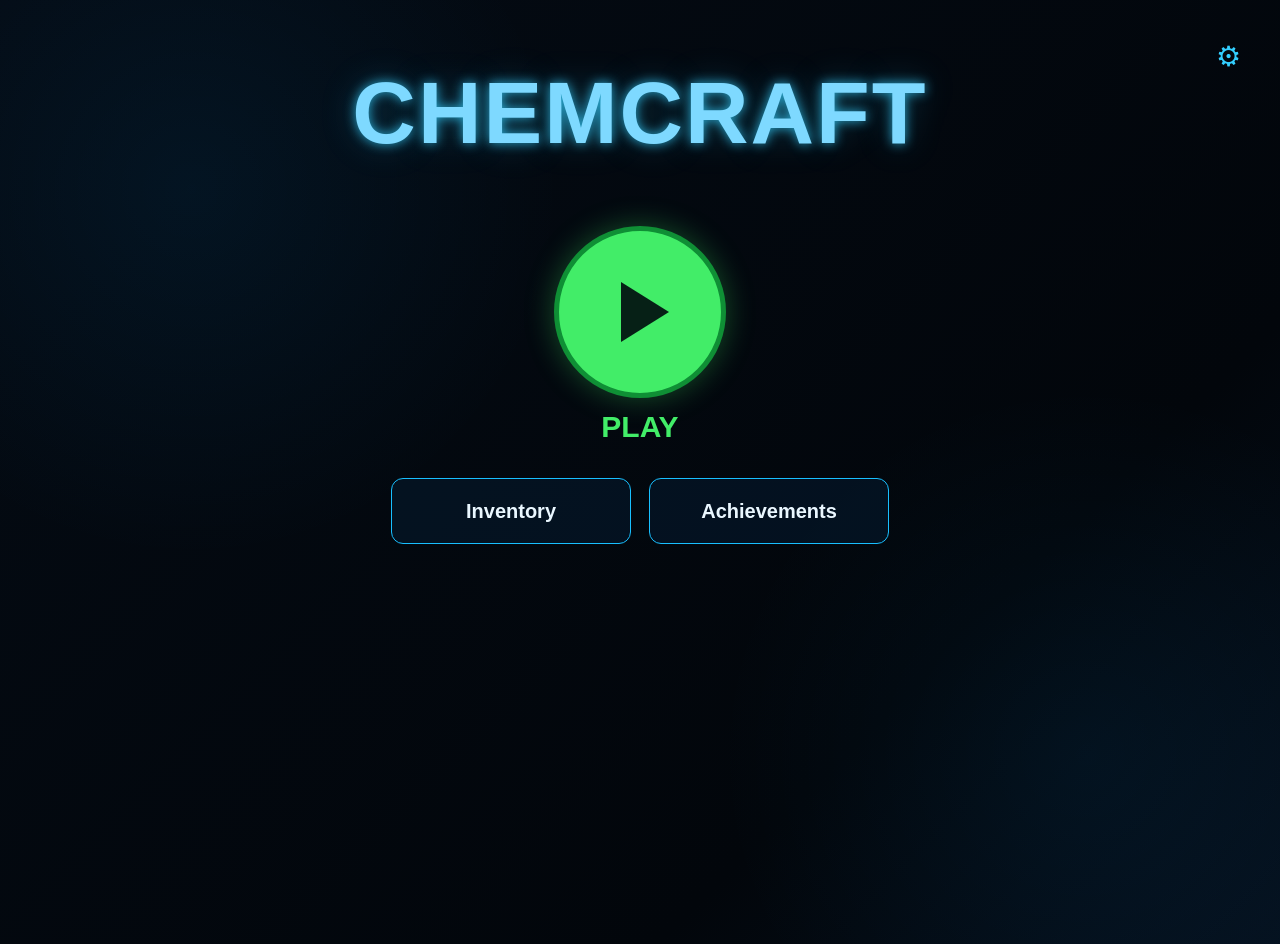
==== commit 5d98dc1c: "Add files via upload" ====
--- a/index.html
+++ b/index.html
@@ -8,6 +8,8 @@
 <style>
 :root{
   --bg:#040b14;
+  --bg-2:#02060b;
+  --bg-3:#05101d;
   --panel:#07111f;
   --panel2:#0a1728;
   --line:#18bfff;
@@ -17,19 +19,83 @@
   --cyan:#33cfff;
   --green:#42ed68;
   --green-dark:#0f8f35;
-}
-
+
+  /* surfaces */
+  --frame-bg:rgba(4,13,24,.90);
+  --topbar-bg:rgba(3,14,27,.97);
+  --action-bg:rgba(4,21,37,.80);
+  --tile-bg:#071624;
+  --input-bg:#06101d;
+  --modal-bg:#06111e;
+  --overlay:rgba(0,0,0,.72);
+
+  /* lines, text and accents on cards */
+  --border:#245f81;
+  --divider:#1d4a66;
+  --text-soft:#b3d3e6;
+  --accent-text:#83b5d4;
+  --accent-2:#33cfff;
+  --badge-text:#8cc5e2;
+  --title:#7ed9ff;
+  --title-glow-1:rgba(51,207,255,.80);
+  --title-glow-2:rgba(51,207,255,.25);
+
+  /* bars, buttons and status colours */
+  --bar-bg:#102438;
+  --bar-border:#2c5874;
+  --bar-fill:#5acfff;
+  --btn-bg:#27bdf6;
+  --btn-border:#0bc5ff;
+  --btn-text:#04131f;
+  --on-accent:#04121d;
+  --active-bg:#33cfff;
+  --ok:#42ed68;
+  --bad:#ffb2b2;
+}
+
+/* Light theme: white surfaces, blue lines and accents, dark blue-grey text. */
 body.light{
-  --bg:#e6f7ff;
+  --bg:#e9f5fc;
+  --bg-2:#dcedf8;
+  --bg-3:#f3faff;
   --panel:#ffffff;
   --panel2:#f5fbff;
   --line:#2388c6;
   --line2:#8ebfdc;
   --text:#14283a;
-  --muted:#5e7284;
+  --muted:#4f6a7f;
   --cyan:#178ac7;
   --green:#35b96b;
   --green-dark:#268b4f;
+
+  --frame-bg:rgba(255,255,255,.94);
+  --topbar-bg:rgba(255,255,255,.97);
+  --action-bg:#ffffff;
+  --tile-bg:#f2f9fe;
+  --input-bg:#ffffff;
+  --modal-bg:#ffffff;
+  --overlay:rgba(20,45,70,.45);
+
+  --border:#9cc7de;
+  --divider:#d3e7f2;
+  --text-soft:#2f4f66;
+  --accent-text:#1f6fa5;
+  --accent-2:#1478b4;
+  --badge-text:#1f6fa5;
+  --title:#0f78bf;
+  --title-glow-1:rgba(35,136,198,.28);
+  --title-glow-2:rgba(35,136,198,.12);
+
+  --bar-bg:#dbeaf4;
+  --bar-border:#a9cde0;
+  --bar-fill:#1e90d6;
+  --btn-bg:#1b8fdc;
+  --btn-border:#0f6fb0;
+  --btn-text:#ffffff;
+  --on-accent:#ffffff;
+  --active-bg:#1470b0;
+  --ok:#177a3c;
+  --bad:#b3261e;
 }
 
 *{box-sizing:border-box}
@@ -43,7 +109,7 @@
   background:
     radial-gradient(circle at 15% 20%,rgba(0,160,255,.07),transparent 28%),
     radial-gradient(circle at 85% 80%,rgba(0,160,255,.06),transparent 28%),
-    linear-gradient(135deg,var(--bg),#02060b 72%,#05101d);
+    linear-gradient(135deg,var(--bg),var(--bg-2) 72%,var(--bg-3));
 }
 button,input{font:inherit}
 button{cursor:pointer}
@@ -58,7 +124,7 @@
 .frame{
   border:1px solid var(--line);
   border-radius:14px;
-  background:rgba(4,13,24,.90);
+  background:var(--frame-bg);
 }
 .panel-title{
   font-size:18px;
@@ -82,10 +148,10 @@
   font-size:clamp(54px,7vw,88px);
   font-weight:900;
   letter-spacing:2px;
-  color:#7ed9ff;
+  color:var(--title);
   text-shadow:
-    0 0 12px rgba(51,207,255,.80),
-    0 0 35px rgba(51,207,255,.25);
+    0 0 12px var(--title-glow-1),
+    0 0 35px var(--title-glow-2);
   text-align:center;
 }
 .home-play-area{
@@ -114,7 +180,7 @@
   margin-left:10px;
 }
 .play-label{
-  color:var(--green);
+  color:var(--ok);
   font-size:30px;
   font-weight:900;
   margin-top:12px;
@@ -130,7 +196,7 @@
   border:1px solid var(--line);
   border-radius:12px;
   color:var(--text);
-  background:rgba(4,21,37,.80);
+  background:var(--action-bg);
   font-size:20px;
   font-weight:800;
 }
@@ -158,12 +224,10 @@
   align-items:center;
   padding:0 22px;
   gap:20px;
-  background:rgba(3,14,27,.97);
+  background:var(--topbar-bg);
   position:relative;
   z-index:5;
 }
-body.light .topbar{background:rgba(255,255,255,.97)}
-
 .brand{
   display:flex;
   align-items:center;
@@ -222,67 +286,86 @@
   padding:15px;
   min-height:812px;
 }
-.segmented{
-  display:grid;
-  grid-template-columns:1fr 1fr;
-  border:1px solid var(--line2);
-  border-radius:10px;
-  overflow:hidden;
-}
-.segmented button{
-  height:48px;
-  border:0;
-  background:#071421;
-  color:var(--muted);
-  font-weight:900;
-}
-.segmented button.active{
-  background:#0b8fe5;
-  color:#fff;
-}
-body.light .segmented button{background:#edf8fd}
-body.light .segmented button.active{background:#0b8fe5;color:#fff}
-
 .search{
   width:100%;
   height:52px;
   margin:13px 0;
   border:1px solid var(--line2);
   border-radius:9px;
-  background:#06101d;
+  background:var(--input-bg);
   color:var(--text);
   padding:0 16px;
 }
-body.light .search{background:#f7fcff;color:#14283a}
+.elements-panel .search{margin-top:0}
 
 .compound-list{
   height:610px;
   overflow:auto;
+  scrollbar-gutter:stable;
   display:grid;
-  grid-template-columns:repeat(5,1fr);
+  grid-template-columns:repeat(3,minmax(0,1fr));
+  align-content:start;
   gap:8px;
   padding-right:4px;
-}
+  min-width:0;
+}
+/* Every tile is a perfect square. The height is a percentage of the width
+   (padding trick), so the grid rows are always exactly as tall as the tiles;
+   the 2px taken off is the border. The text sits in an absolutely positioned
+   .tile whose size is the tile itself, and its font sizes are a share of that
+   width (cqw): --fs and --ns are set per item in game.js. */
 .compound-button{
-  min-height:72px;
-  border:1px solid #316e99;
+  position:relative;
+  display:block;
+  width:100%;
+  min-width:0;
+  height:0;
+  padding:0 0 calc(100% - 2px);
+  overflow:hidden;
+  border:1px solid var(--border);
   border-radius:8px;
-  background:#071624;
+  background:var(--tile-bg);
   color:var(--text);
+}
+.compound-button .tile{
+  position:absolute;
+  inset:0;
+  container-type:inline-size;
   display:flex;
   flex-direction:column;
   align-items:center;
   justify-content:center;
-  gap:4px;
-  padding:6px;
-}
-.compound-button strong{font-size:18px}
-.compound-button span{font-size:10px;color:var(--muted)}
-body.light .compound-button{
-  background:#f7fcff;
-  color:#173044;
-  border-color:#8dbbd3;
-}
+  gap:3px;
+}
+.compound-button .tile-formula{
+  max-width:calc(100% - 6px);
+  font-size:15px;
+  font-size:max(8px,calc(var(--fs,22) * 1cqw));
+  font-weight:700;
+  line-height:1.1;
+  text-align:center;
+  overflow-wrap:anywhere;
+}
+.compound-button .tile-name{
+  max-width:calc(100% - 6px);
+  font-size:9px;
+  font-size:max(7px,calc(var(--ns,13) * 1cqw));
+  line-height:1.15;
+  color:var(--muted);
+  text-align:center;
+  overflow-wrap:anywhere;
+  display:-webkit-box;
+  -webkit-box-orient:vertical;
+  -webkit-line-clamp:3;
+  overflow:hidden;
+}
+.compound-button:hover{border-color:var(--cyan)}
+/* Highlights what the last reaction just added to the inventory. */
+.compound-button.just-added{
+  border-color:var(--green);
+  box-shadow:0 0 0 1px var(--green),0 0 14px rgba(66,237,104,.45);
+}
+body.light .compound-button.just-added{border-color:var(--green-dark)}
 
 .play-main{
   min-height:812px;
@@ -303,7 +386,7 @@
   top:74px;
   width:100%;
   text-align:center;
-  color:#83b5d4;
+  color:var(--accent-text);
   font-size:21px;
   font-weight:800;
 }
@@ -323,29 +406,15 @@
   justify-content:space-between;
   gap:8px;
   padding:7px 10px;
-  color:#b3d3e6;
-  border-bottom:1px solid #5d7890;
+  color:var(--text-soft);
+  border-bottom:1px solid var(--border);
   font-weight:900;
 }
 .reactant-item button{
   border:0;
   background:transparent;
-  color:#7898ab;
+  color:var(--muted);
   font-size:20px;
-}
-.arrow-down{
-  font-size:54px;
-  color:#8fd5ff;
-  line-height:.85;
-  margin:22px 0 20px;
-}
-.result-slot{
-  min-width:150px;
-  min-height:25px;
-  border-bottom:1px solid #5d7890;
-  padding:10px 22px;
-  color:#8ab0c8;
-  text-align:center;
 }
 .action-row{
   display:flex;
@@ -361,23 +430,19 @@
   font-weight:900;
 }
 .react-btn{
-  border:1px solid #0bc5ff;
-  color:#04131f;
-  background:#27bdf6;
+  border:1px solid var(--btn-border);
+  color:var(--btn-text);
+  background:var(--btn-bg);
 }
 .clear-btn{
-  border:1px solid #206081;
-  background:#061421;
-  color:#95c3df;
-}
-body.light .clear-btn{
-  background:#eff9fd;
-  color:#24516c;
+  border:1px solid var(--border);
+  background:var(--tile-bg);
+  color:var(--text-soft);
 }
 #message{
   min-height:24px;
   margin-top:10px;
-  color:#ffb2b2;
+  color:var(--bad);
   text-align:center;
 }
 
@@ -393,25 +458,25 @@
 .output-box{
   height:calc(100% - 34px);
   min-height:310px;
-  border:1px solid #1c628c;
+  border:1px solid var(--border);
   border-radius:10px;
   display:flex;
   align-items:center;
   justify-content:center;
   text-align:center;
-  color:#9db9cc;
+  color:var(--text-soft);
   padding:20px;
 }
 .info-table{
   margin-top:15px;
-  border:1px solid #1c628c;
+  border:1px solid var(--border);
   border-radius:10px;
   overflow:hidden;
 }
 .info-row{
   min-height:88px;
   padding:14px 17px;
-  border-bottom:1px solid #1d4a66;
+  border-bottom:1px solid var(--divider);
 }
 .info-row:last-child{border-bottom:0}
 .info-row strong{
@@ -427,7 +492,7 @@
 }
 .progress-item{
   padding:12px 0 18px;
-  border-bottom:1px solid #1f5e7f;
+  border-bottom:1px solid var(--divider);
 }
 .progress-item:last-child{border-bottom:0}
 .progress-icon{
@@ -442,20 +507,25 @@
 .progress-value{
   font-size:16px;
   margin-top:5px;
-  color:#b8d6ea;
+  color:var(--text-soft);
 }
 .progress-bar{
   height:9px;
   margin-top:10px;
-  background:#102438;
+  background:var(--bar-bg);
   border-radius:999px;
   overflow:hidden;
-  border:1px solid #2c5874;
+  border:1px solid var(--bar-border);
 }
 .progress-fill{
   height:100%;
   width:0;
-  background:#5acfff;
+  background:var(--bar-fill);
+}
+.progress-sub{
+  margin-top:8px;
+  font-size:12px;
+  color:var(--muted);
 }
 
 /* =========================================================
@@ -471,6 +541,7 @@
   grid-template-columns:1fr 285px;
   gap:14px;
 }
+.inventory-layout > *{min-width:0}
 .inventory-main{
   padding:18px;
   min-height:812px;
@@ -486,8 +557,8 @@
 }
 .inventory-cell{
   min-height:86px;
-  border:1px solid #245f81;
-  background:#071522;
+  border:1px solid var(--border);
+  background:var(--tile-bg);
   border-radius:8px;
   color:var(--text);
   display:flex;
@@ -503,168 +574,26 @@
   margin-top:4px;
   font-weight:700;
 }
-body.light .inventory-cell{
-  background:#f7fcff;
-  border-color:#8dbbd3;
-  color:#173044;
-}
 .inventory-sidebar{
   padding:18px;
   min-height:812px;
 }
 .detail-placeholder{
   min-height:740px;
-  border:1px solid #1a4f70;
+  border:1px solid var(--border);
   border-radius:10px;
-  display:flex;
-  align-items:center;
-  justify-content:center;
-  text-align:center;
-  color:#89a9be;
-  padding:25px;
-}
-
-/* =========================================================
-   ENCYCLOPEDIA
-   ONLY ELEMENTS / COMPOUNDS. NO ALL.
-   ========================================================= */
-.ency-grid{
-  display:grid;
-  grid-template-columns:85px 1fr;
-  gap:14px;
-}
-.alphabet{
-  padding:7px;
-  display:flex;
-  flex-direction:column;
-  min-height:812px;
-}
-.letter{
-  flex:1;
-  min-height:39px;
-  border:0;
-  border-bottom:1px solid #1b4d6a;
-  background:transparent;
-  color:var(--text);
-  font-weight:900;
-}
-.letter:hover,
-.letter.active{
-  background:#0a7dbd;
-  color:#fff;
-}
-.ency-main{
-  padding:18px;
-  min-height:812px;
-}
-.ency-toolbar{
-  display:grid;
-  grid-template-columns:1fr auto;
-  gap:12px;
-  align-items:center;
-}
-.ency-search{
-  height:58px;
-  margin-bottom:0;
-}
-.ency-type-tabs{
-  display:flex;
-  gap:6px;
-}
-.ency-type{
-  height:42px;
-  padding:0 14px;
-  border:1px solid #286386;
-  border-radius:8px;
-  background:#071624;
-  color:var(--muted);
-  font-weight:900;
-}
-.ency-type.active{
-  background:#0b8fe5;
-  color:#fff;
-}
-.ency-content{
-  display:grid;
-  grid-template-columns:1fr 310px;
-  gap:30px;
-  min-height:700px;
-  margin-top:18px;
-}
-.details{
-  padding:10px;
-}
-.detail-row{
-  margin:0 0 30px;
-}
-.detail-row h3{
-  margin:0 0 9px;
-  font-size:19px;
-}
-.detail-row p{
-  margin:0;
-  font-size:20px;
-  color:#b1ccdf;
-  font-weight:800;
-}
-.ency-visual{
-  min-height:430px;
-}
-.visual-card{
-  min-height:430px;
-  border:1px solid #1b5879;
-  border-radius:10px;
-  display:flex;
-  flex-direction:column;
-  align-items:center;
-  justify-content:center;
-  padding:20px;
-}
-.visual-title{
-  font-weight:900;
-  color:var(--muted);
-  margin-bottom:22px;
-}
-.visual-content{
-  width:100%;
-  min-height:330px;
   display:flex;
   align-items:center;
   justify-content:center;
   text-align:center;
   color:var(--muted);
-  padding:20px;
-}
-.visual-content.structure-mode{
-  font-size:28px;
-  color:var(--text);
-  font-weight:900;
-  white-space:pre-wrap;
-}
-.visual-content.config-mode{
-  color:var(--text);
-  font-size:20px;
-  font-weight:800;
-  line-height:1.8;
-}
-.visual-content.unknown-mode{
-  color:var(--muted);
-  font-size:17px;
-}
-.compound-bond{
-  margin-top:12px;
-  padding:8px 14px;
-  border:1px solid #2a6c8e;
-  border-radius:8px;
-  font-size:17px;
-  color:var(--text);
-  font-weight:900;
-}
-.structure-note{
-  margin-top:14px;
-  color:var(--muted);
-  font-size:13px;
-}
+  padding:25px;
+}
+
+/* Status colours that follow the theme (set from game.js). */
+#message.msg-good,.msg-good{color:var(--ok)}
+#message.msg-bad,.msg-bad{color:var(--bad)}
+.ok-text{color:var(--ok)}
 
 /* =========================================================
    ACHIEVEMENTS
@@ -676,33 +605,106 @@
   padding:18px;
   min-height:812px;
 }
+.level-tabs{
+  margin-top:16px;
+  display:flex;
+  flex-wrap:wrap;
+  gap:8px;
+}
+.level-tab{
+  border:1px solid var(--line2);
+  border-radius:10px;
+  background:var(--panel2);
+  color:var(--text);
+  padding:10px 18px;
+  font-weight:800;
+  display:flex;
+  align-items:center;
+  gap:9px;
+}
+.level-tab .tab-state{
+  font-size:12px;
+  font-weight:700;
+  color:var(--muted);
+}
+.level-tab.done .tab-state{color:var(--ok)}
+.level-tab:hover:not(:disabled){border-color:var(--cyan)}
+.level-tab.active{
+  background:var(--active-bg);
+  border-color:var(--active-bg);
+  color:var(--on-accent);
+}
+.level-tab.active .tab-state{color:var(--on-accent)}
+.level-tab:disabled{
+  color:var(--muted);
+  cursor:not-allowed;
+}
+.level-summary{
+  margin-top:14px;
+  border:1px solid var(--line2);
+  border-radius:12px;
+  background:var(--panel2);
+  padding:16px 18px;
+  display:grid;
+  grid-template-columns:1fr 240px;
+  gap:18px;
+  align-items:center;
+}
+.level-summary-title{
+  font-size:20px;
+  font-weight:900;
+}
+.level-summary-text{
+  color:var(--muted);
+  margin-top:6px;
+  font-size:14px;
+}
+.level-summary-note{
+  margin-top:8px;
+  font-size:13px;
+  color:var(--accent-2);
+}
+.level-summary-count{
+  font-size:13px;
+  color:var(--muted);
+  text-align:right;
+}
 .achievement-list{
-  margin-top:18px;
+  margin-top:14px;
   display:flex;
   flex-direction:column;
   gap:10px;
 }
 .achievement{
   min-height:105px;
-  border:1px solid #245d7e;
+  border:1px solid var(--line2);
   border-radius:10px;
   display:grid;
-  grid-template-columns:65px 1fr 150px;
+  grid-template-columns:65px 1fr 170px;
   gap:12px;
   align-items:center;
   padding:12px 18px;
-  background:#071421;
+  background:var(--panel2);
+}
+.achievement.unlocked{
+  border-color:var(--green);
 }
 .badge{
   width:46px;
   height:46px;
   border-radius:50%;
-  border:1px solid #3c7695;
+  border:1px solid var(--border);
   display:flex;
   align-items:center;
   justify-content:center;
-  color:#8cc5e2;
+  color:var(--badge-text);
   font-size:21px;
+}
+.achievement.unlocked .badge{
+  background:var(--green);
+  border-color:var(--green);
+  color:#04121d;
+  font-weight:900;
 }
 .achievement-title{
   font-weight:900;
@@ -713,24 +715,78 @@
   margin-top:5px;
   font-size:14px;
 }
+.achievement-hint{
+  color:var(--muted);
+  margin-top:4px;
+  font-size:13px;
+  font-style:italic;
+}
+.route-btn{
+  margin-top:8px;
+  border:1px solid var(--border);
+  border-radius:8px;
+  background:var(--tile-bg);
+  color:var(--accent-2);
+  padding:5px 12px;
+  font-size:12px;
+  font-weight:800;
+}
+.route-btn:hover{border-color:var(--cyan)}
+.route-hint{
+  margin-top:8px;
+  border-left:3px solid var(--cyan);
+  border-radius:6px;
+  background:var(--tile-bg);
+  padding:8px 12px;
+  font-size:13px;
+  color:var(--text-soft);
+}
+.route-hint > div + div{margin-top:4px}
+.route-eq{
+  font-weight:800;
+  color:var(--text);
+}
+.achievement-tags{
+  display:flex;
+  flex-wrap:wrap;
+  gap:6px;
+  margin-top:8px;
+}
+.achievement-tag{
+  border:1px solid var(--line2);
+  border-radius:999px;
+  padding:2px 10px;
+  font-size:12px;
+  color:var(--muted);
+}
+.achievement-tag.reward{
+  border-color:var(--accent-2);
+  color:var(--accent-2);
+}
 .achievement-progress{
   font-size:13px;
-  color:#8fb4cb;
+  color:var(--muted);
+}
+.achievement.unlocked .achievement-progress > span{
+  color:var(--ok);
+  font-weight:800;
 }
 .achievement-progress-bar{
   height:8px;
-  background:#11283a;
-  border:1px solid #2f5972;
+  background:var(--bar-bg);
+  border:1px solid var(--bar-border);
   border-radius:999px;
   margin-top:7px;
   overflow:hidden;
 }
 .achievement-progress-fill{
   height:100%;
-  background:#52cfff;
+  background:var(--bar-fill);
   width:0;
 }
-
+.achievement.unlocked .achievement-progress-fill{
+  background:var(--green);
+}
 /* =========================================================
    SETTINGS — TWO THEMES
    ========================================================= */
@@ -740,7 +796,7 @@
   display:none;
   align-items:center;
   justify-content:center;
-  background:rgba(0,0,0,.72);
+  background:var(--overlay);
   z-index:100;
 }
 .modal.open{display:flex}
@@ -748,13 +804,9 @@
   width:min(450px,92%);
   border:1px solid var(--line);
   border-radius:14px;
-  background:#06111e;
+  background:var(--modal-bg);
   padding:24px;
   box-shadow:0 0 40px rgba(0,155,255,.12);
-}
-body.light .settings-card{
-  background:#fff;
-  color:#14283a;
 }
 .settings-head{
   display:flex;
@@ -775,28 +827,21 @@
   gap:20px;
   margin-top:18px;
   padding-top:18px;
-  border-top:1px solid #173f58;
-}
-body.light .theme-option{border-color:#b5d7e9}
+  border-top:1px solid var(--divider);
+}
 .theme-option small{
   display:block;
   color:var(--muted);
   margin-top:4px;
 }
 .theme-option button{
-  border:1px solid #2b678a;
+  border:1px solid var(--border);
   border-radius:9px;
-  background:#071724;
+  background:var(--tile-bg);
   color:var(--text);
   padding:10px 15px;
   font-weight:900;
 }
-body.light .theme-option button{
-  background:#e9f7ff;
-  color:#173044;
-  border-color:#8fbfd8;
-}
-
 /* =========================================================
    RESPONSIVE
    ========================================================= */
@@ -833,30 +878,23 @@
     flex-direction:column;
   }
   .play-grid,
-  .output-info,
-  .ency-content{
+  .output-info{
     grid-template-columns:1fr;
-  }
-  .compound-list{
-    grid-template-columns:repeat(4,1fr);
   }
   .inventory-grid{
     grid-template-columns:repeat(4,1fr);
   }
-  .ency-grid{
-    grid-template-columns:1fr;
-  }
-  .alphabet{
-    min-height:auto;
-    flex-direction:row;
-    overflow:auto;
-  }
-  .letter{min-width:42px}
   .achievement{
     grid-template-columns:55px 1fr;
   }
   .achievement-progress{
     grid-column:2;
+  }
+  .level-summary{
+    grid-template-columns:1fr;
+  }
+  .level-summary-count{
+    text-align:left;
   }
 }
 
@@ -867,8 +905,6 @@
 .add-five{position:static; width:100%; margin:0 0 12px; font-size:18px}
 .slot-line{width:100%; flex-wrap:wrap; gap:8px; margin-top:0; min-height:56px}
 .reactant-item{min-width:76px; max-width:100%; overflow-wrap:anywhere}
-.arrow-down{margin:10px 0; font-size:42px}
-.result-slot{max-width:100%; overflow-wrap:anywhere; min-height:42px}
 .action-row{flex-wrap:wrap; justify-content:center; gap:12px; margin-top:16px}
 .react-btn,.clear-btn{min-width:130px}
 #message{width:100%; overflow-wrap:anywhere}
@@ -876,21 +912,16 @@
 .output-info{min-width:0}
 .info-panel,.output-panel{min-width:0; overflow-wrap:anywhere}
 @media(max-width:1200px){.play-grid{grid-template-columns:minmax(220px,280px) minmax(0,1fr)} .play-main{grid-column:2; grid-row:1 / span 2} .progress-panel{grid-column:1/-1}}
-@media(max-width:850px){.play-grid{grid-template-columns:minmax(0,1fr)} .play-main{grid-column:auto;grid-row:auto}.elements-panel{min-height:0}.compound-list{height:320px}.output-info{grid-template-columns:minmax(0,1fr)}}
+@media(max-width:850px){.play-grid{grid-template-columns:minmax(0,1fr)} .play-main{grid-column:auto;grid-row:auto}.elements-panel{min-height:0}.compound-list{height:320px;grid-template-columns:repeat(auto-fill,minmax(72px,1fr))}.output-info{grid-template-columns:minmax(0,1fr)}}
 
 /* Final reaction-lab layout correction: keep every control in normal flow. */
 .play-grid{grid-template-columns:minmax(220px,280px) minmax(0,1fr) minmax(205px,245px);gap:12px}
 .elements-panel{min-width:0;min-height:0}
-.compound-list{grid-template-columns:repeat(3,minmax(0,1fr));height:610px;min-width:0}
-.compound-button{min-width:0;overflow:hidden}
-.compound-button strong,.compound-button span{max-width:100%;overflow-wrap:anywhere;text-align:center}
 .play-main{min-width:0;min-height:0;grid-template-rows:auto auto;align-content:start;gap:12px}
-.react-area{min-width:0;min-height:390px;height:auto;padding:24px 18px;display:flex;flex-direction:column;align-items:stretch;justify-content:flex-start;gap:14px}
+.react-area{min-width:0;min-height:250px;height:auto;padding:24px 18px;display:flex;flex-direction:column;align-items:stretch;justify-content:flex-start;gap:14px}
 .add-five{position:static;display:block;width:100%;margin:0;text-align:center;font-size:18px;line-height:1.4}
 .slot-line{width:100%;min-height:58px;margin:0;display:flex;flex-wrap:wrap;align-content:center;justify-content:center;gap:8px;padding:4px 0}
 .reactant-item{min-width:70px;min-height:42px;max-width:100%;padding:6px 9px;overflow-wrap:anywhere}
-.arrow-down{display:block;margin:0;text-align:center;font-size:42px;line-height:1}
-.result-slot{width:fit-content;max-width:100%;min-width:150px;min-height:44px;margin:0 auto;padding:10px 14px;overflow-wrap:anywhere}
 .action-row{display:flex;flex-wrap:wrap;justify-content:center;gap:12px;margin:2px 0 0}
 .react-btn,.clear-btn{min-width:130px;max-width:100%}
 #message{min-height:22px;margin:0;text-align:center;overflow-wrap:anywhere}
@@ -898,7 +929,7 @@
 .output-panel,.info-panel{min-width:0;overflow:hidden}
 .output-box{height:auto;min-height:250px;overflow-wrap:anywhere}
 @media(max-width:1200px){.play-grid{grid-template-columns:minmax(200px,260px) minmax(0,1fr)}.play-main{grid-column:2;grid-row:1 / span 2}.progress-panel{grid-column:1/-1}}
-@media(max-width:850px){.play-grid{grid-template-columns:minmax(0,1fr)}.play-main{grid-column:auto;grid-row:auto}.compound-list{grid-template-columns:repeat(3,minmax(0,1fr));height:320px}.react-area{min-height:360px}.output-info{grid-template-columns:minmax(0,1fr)}}
+@media(max-width:850px){.play-grid{grid-template-columns:minmax(0,1fr)}.play-main{grid-column:auto;grid-row:auto}.compound-list{height:320px;grid-template-columns:repeat(auto-fill,minmax(72px,1fr))}.react-area{min-height:250px}.output-info{grid-template-columns:minmax(0,1fr)}}
 
 </style>
 </head>
@@ -924,7 +955,6 @@
 
     <div class="home-buttons">
       <button class="home-action" data-screen="inventory">Inventory</button>
-      <button class="home-action" data-screen="encyclopedia">Encyclopedia</button>
       <button class="home-action" data-screen="achievements">Achievements</button>
     </div>
 
@@ -944,7 +974,6 @@
   <nav class="nav">
     <button class="active" data-screen="play">⌂ &nbsp; Play</button>
     <button data-screen="inventory">◫ &nbsp; Inventory</button>
-    <button data-screen="encyclopedia">▤ &nbsp; Encyclopedia</button>
     <button data-screen="achievements">♜ &nbsp; Achievements</button>
   </nav>
 
@@ -956,17 +985,12 @@
 
   <!-- Existing game.js populates this -->
   <aside class="frame elements-panel">
-
-    <div class="segmented">
-      <button class="active" type="button">Elements</button>
-      <button type="button">Compounds</button>
-    </div>
 
     <input
       id="compound-search"
       class="search"
       type="text"
-      placeholder="Search elements..."
+      placeholder="Search inventory..."
       autocomplete="off">
 
     <div id="compound-list" class="compound-list"></div>
@@ -981,10 +1005,6 @@
 
       <!-- Existing game.js renders selected reactants here -->
       <div id="reactants" class="slot-line"></div>
-
-      <div class="arrow-down">↓</div>
-
-      <div id="product-preview" class="result-slot"></div>
 
       <div class="action-row">
         <button id="react-button" class="react-btn" type="button">
@@ -1077,6 +1097,18 @@
       </div>
     </div>
 
+    <div class="progress-item">
+      <div class="progress-icon">▲</div>
+      <div class="progress-label">Level:</div>
+      <div class="progress-value">
+        <span id="level"></span>
+      </div>
+      <div class="progress-bar">
+        <div class="progress-fill" id="level-fill"></div>
+      </div>
+      <div class="progress-sub" id="level-detail"></div>
+    </div>
+
   </aside>
 
 </div>
@@ -1096,7 +1128,6 @@
   <nav class="nav">
     <button data-screen="play">⌂ &nbsp; Play</button>
     <button class="active" data-screen="inventory">◫ &nbsp; Inventory</button>
-    <button data-screen="encyclopedia">▤ &nbsp; Encyclopedia</button>
     <button data-screen="achievements">♜ &nbsp; Achievements</button>
   </nav>
 
@@ -1133,10 +1164,9 @@
 </section>
 
 <!-- =========================================================
-     ENCYCLOPEDIA
-     ONLY TWO TYPES: ELEMENTS / COMPOUNDS
+     ACHIEVEMENTS
      ========================================================= -->
-<section id="encyclopedia" class="screen">
+<section id="achievements" class="screen">
 
 <header class="topbar">
   <div class="brand">
@@ -1146,268 +1176,23 @@
   <nav class="nav">
     <button data-screen="play">⌂ &nbsp; Play</button>
     <button data-screen="inventory">◫ &nbsp; Inventory</button>
-    <button class="active" data-screen="encyclopedia">▤ &nbsp; Encyclopedia</button>
-    <button data-screen="achievements">♜ &nbsp; Achievements</button>
+    <button class="active" data-screen="achievements">♜ &nbsp; Achievements</button>
   </nav>
 
   <button class="gear settings-open" aria-label="Settings">⚙</button>
 </header>
 
-<div class="page">
-<div class="ency-grid">
-
-  <aside class="frame alphabet" id="ency-alphabet">
-    <button class="letter active" type="button">A</button>
-    <button class="letter" type="button">B</button>
-    <button class="letter" type="button">C</button>
-    <button class="letter" type="button">D</button>
-    <button class="letter" type="button">E</button>
-    <button class="letter" type="button">F</button>
-    <button class="letter" type="button">G</button>
-    <button class="letter" type="button">H</button>
-    <button class="letter" type="button">I</button>
-    <button class="letter" type="button">J</button>
-    <button class="letter" type="button">K</button>
-    <button class="letter" type="button">L</button>
-    <button class="letter" type="button">M</button>
-    <button class="letter" type="button">N</button>
-    <button class="letter" type="button">O</button>
-    <button class="letter" type="button">P</button>
-    <button class="letter" type="button">Q</button>
-  </aside>
-
-  <section class="frame ency-main">
-
-    <div class="ency-toolbar">
-
-      <input
-        id="encyclopedia-search"
-        class="search ency-search"
-        type="text"
-        placeholder="Search elements..."
-        autocomplete="off">
-
-      <!-- NO "ALL" CATEGORY -->
-      <div class="ency-type-tabs">
-        <button
-          type="button"
-          class="ency-type active"
-          data-ency-type="element">
-          Elements
-        </button>
-
-        <button
-          type="button"
-          class="ency-type"
-          data-ency-type="compound">
-          Compounds
-        </button>
-      </div>
-
-    </div>
-
-    <div class="ency-content">
-
-      <!-- Element fields -->
-      <div id="element-details" class="details">
-
-        <div class="detail-row">
-          <h3>ELEMENT NAME:</h3>
-          <p id="element-name">—</p>
-        </div>
-
-        <div class="detail-row">
-          <h3>SYMBOL:</h3>
-          <p id="element-symbol">—</p>
-        </div>
-
-        <div class="detail-row">
-          <h3>EXISTENCE:</h3>
-          <p id="element-existence">—</p>
-        </div>
-
-        <div class="detail-row">
-          <h3>VALENCY:</h3>
-          <p id="element-valency">—</p>
-        </div>
-
-        <div class="detail-row">
-          <h3>OTHER INFORMATION:</h3>
-          <p id="element-info">—</p>
-        </div>
-
-      </div>
-
-      <!-- Compound fields -->
-      <div id="compound-details" class="details" style="display:none">
-
-        <div class="detail-row">
-          <h3>COMPOUND NAME:</h3>
-          <p id="compound-name">—</p>
-        </div>
-
-        <div class="detail-row">
-          <h3>FORMULA:</h3>
-          <p id="compound-formula">—</p>
-        </div>
-
-        <div class="detail-row">
-          <h3>NUMBER OF ATOMS:</h3>
-          <p id="compound-atoms">—</p>
-        </div>
-
-        <div class="detail-row">
-          <h3>TYPE OF BOND:</h3>
-          <p id="compound-bond">—</p>
-        </div>
-
-        <div class="detail-row">
-          <h3>OTHER INFORMATION:</h3>
-          <p id="compound-info">—</p>
-        </div>
-
-      </div>
-
-      <div class="ency-visual">
-        <div class="visual-card">
-
-          <div class="visual-title" id="visual-title">
-            Electronic configuration
-          </div>
-
-          <div id="visual-content" class="visual-content config-mode">
-            —
-          </div>
-
-          <div id="compound-bond-badge" class="compound-bond" style="display:none"></div>
-
-          <div id="structure-note" class="structure-note" style="display:none">
-            Structure supplied by the compound database.
-          </div>
-
-        </div>
-      </div>
-
-    </div>
-
-  </section>
-</div>
-</div>
-</section>
-
-<!-- =========================================================
-     ACHIEVEMENTS
-     ========================================================= -->
-<section id="achievements" class="screen">
-
-<header class="topbar">
-  <div class="brand">
-    <span class="brand-flask">⚗</span>CHEMCRAFT
-  </div>
-
-  <nav class="nav">
-    <button data-screen="play">⌂ &nbsp; Play</button>
-    <button data-screen="inventory">◫ &nbsp; Inventory</button>
-    <button data-screen="encyclopedia">▤ &nbsp; Encyclopedia</button>
-    <button class="active" data-screen="achievements">♜ &nbsp; Achievements</button>
-  </nav>
-
-  <button class="gear settings-open" aria-label="Settings">⚙</button>
-</header>
-
 <div class="achievements-wrap">
 <section class="frame achievements-panel">
 
   <div class="panel-title">Achievements</div>
 
-  <div class="achievement-list">
-
-    <div class="achievement">
-      <div class="badge">◆</div>
-      <div>
-        <div class="achievement-title">First Reaction</div>
-        <div class="achievement-desc">
-          Perform your first successful reaction.
-        </div>
-      </div>
-      <div class="achievement-progress">
-        Locked
-        <div class="achievement-progress-bar">
-          <div class="achievement-progress-fill"></div>
-        </div>
-        <div style="margin-top:5px">0%</div>
-      </div>
-    </div>
-
-    <div class="achievement">
-      <div class="badge">◇</div>
-      <div>
-        <div class="achievement-title">Collector</div>
-        <div class="achievement-desc">
-          Discover new compounds.
-        </div>
-      </div>
-      <div class="achievement-progress">
-        Locked
-        <div class="achievement-progress-bar">
-          <div class="achievement-progress-fill"></div>
-        </div>
-        <div style="margin-top:5px">0%</div>
-      </div>
-    </div>
-
-    <div class="achievement">
-      <div class="badge">★</div>
-      <div>
-        <div class="achievement-title">Experimenter</div>
-        <div class="achievement-desc">
-          Discover new reactions.
-        </div>
-      </div>
-      <div class="achievement-progress">
-        Locked
-        <div class="achievement-progress-bar">
-          <div class="achievement-progress-fill"></div>
-        </div>
-        <div style="margin-top:5px">0%</div>
-      </div>
-    </div>
-
-    <div class="achievement">
-      <div class="badge">✦</div>
-      <div>
-        <div class="achievement-title">Level 5</div>
-        <div class="achievement-desc">
-          Reach the highest game level.
-        </div>
-      </div>
-      <div class="achievement-progress">
-        Locked
-        <div class="achievement-progress-bar">
-          <div class="achievement-progress-fill"></div>
-        </div>
-        <div style="margin-top:5px">0%</div>
-      </div>
-    </div>
-
-    <div class="achievement">
-      <div class="badge">○</div>
-      <div>
-        <div class="achievement-title">Master Chemist</div>
-        <div class="achievement-desc">
-          Complete a major collection of experiments.
-        </div>
-      </div>
-      <div class="achievement-progress">
-        Locked
-        <div class="achievement-progress-bar">
-          <div class="achievement-progress-fill"></div>
-        </div>
-        <div style="margin-top:5px">0%</div>
-      </div>
-    </div>
-
-  </div>
+  <div class="level-tabs" id="achievement-tabs"></div>
+
+  <div class="level-summary" id="achievement-summary"></div>
+
+  <div class="achievement-list" id="achievement-list"></div>
+
 </section>
 </div>
 </section>
@@ -1482,36 +1267,158 @@
   return window.ChemCraft?.Game || window.Game || null;
 }
 
-/* Achievement cards are calculated from live game progress, not placeholders. */
-function updateAchievements(){
+/* Achievements screen: level tabs, a summary of the level being viewed and its 10 achievements.
+   Everything comes from game.js (state.achievementLevels + the player's progress). */
+let achievementView = null;     /* level whose achievements are shown */
+let achievementFollow = true;   /* keep showing the player's level until another tab is picked */
+let achievementSignature = "";
+const openRouteHints = new Set();   /* achievements whose "next step" help is open */
+
+const ACHIEVEMENT_ICONS = {
+  xp:"★",
+  reactions_performed:"⌘",
+  compounds_formed:"◇",
+  unique_reactions:"✦",
+  form_compound:"⚗"
+};
+
+/* "Ch. 1 · Chemical Reactions and Equations · Combination" -> "Ch. 1 · Combination" */
+function shortNcert(text){
+  const parts = String(text || "").split(" · ");
+  return parts.length >= 3 ? `${parts[0]} · ${parts[2]}` : String(text || "");
+}
+
+/* "Next step" help: the next reaction on the shortest route from what the player owns right now. */
+function routeHelp(a, api){
+  const route = api.routeTo(a.compound);
+  if(!route.reachable){
+    return `<div class="route-hint">This compound cannot be made yet at your level. Finish your other achievements to unlock more.</div>`;
+  }
+  if(route.done || !route.steps.length) return "";
+  const step = api.describeStep(route.steps[0]);
+  const count = route.steps.length;
+  const parts = step.reactants.map(r => `<strong>${escapeHTML(r)}</strong>`).join(" + ");
+  const how = step.alone
+    ? `Next: react ${parts} on its own.`
+    : `Next: react ${parts}.`;
+  const several = step.several
+    ? `<div>This combination can react in more than one way. If you get a different product, react it again.</div>`
+    : "";
+  return `<div class="route-hint">
+    <div><strong>${count} step${count === 1 ? "" : "s"} to go.</strong> ${how}</div>
+    <div class="route-eq">${escapeHTML(step.equation)}</div>
+    ${several}
+  </div>`;
+}
+
+function achievementCard(a, api){
+  const done = api.isAchievementDone(a);
+  const p = api.achievementProgress(a);
+  const current = Math.min(p.current, p.target);
+  const pct = done ? 100 : Math.max(0, Math.min(100, Math.round(current / p.target * 100)));
+  const isCompound = a.type === "form_compound";
+  const status = done ? "Completed ✓" : (isCompound ? "Not formed yet" : "In progress");
+  const count = isCompound ? "" : `<div style="margin-top:5px">${pct}% <span style="float:right">${current.toLocaleString()} / ${p.target.toLocaleString()}</span></div>`;
+  const hint = a.hint ? `<div class="achievement-hint">Hint: ${escapeHTML(a.hint)}</div>` : "";
+  const ncert = a.ncert ? `<span class="achievement-tag" title="NCERT Class 10 Science: ${escapeHTML(a.ncert)}">NCERT ${escapeHTML(shortNcert(a.ncert))}</span>` : "";
+  const reward = Number(a.xp_reward) ? `<span class="achievement-tag reward">+${Number(a.xp_reward)} XP</span>` : "";
+  const helpOpen = openRouteHints.has(a.id);
+  const help = isCompound && !done
+    ? `<button type="button" class="route-btn" data-route="${escapeHTML(a.id)}">${helpOpen ? "Hide next step" : "Show next step"}</button>${helpOpen ? routeHelp(a, api) : ""}`
+    : "";
+  return `<div class="achievement ${done ? "unlocked" : ""}">
+    <div class="badge">${done ? "✓" : (ACHIEVEMENT_ICONS[a.type] || "◆")}</div>
+    <div>
+      <div class="achievement-title">${escapeHTML(a.name)}</div>
+      <div class="achievement-desc">${escapeHTML(a.description)}</div>
+      ${hint}
+      ${help}
+      <div class="achievement-tags">${ncert}${reward}</div>
+    </div>
+    <div class="achievement-progress"><span>${status}</span>
+      <div class="achievement-progress-bar"><div class="achievement-progress-fill" style="width:${pct}%"></div></div>
+      ${count}
+    </div>
+  </div>`;
+}
+
+function updateAchievements(force){
   const g = getGame();
-  const list = document.querySelector("#achievements .achievement-list");
-  if(!g || !list || !g.ready) return;
-
-  const reactionCount = g.reactionHistory?.length || 0;
-  const compoundCount = g.discoveredCompounds?.size || 0;
-  const uniqueReactionCount = g.discoveredReactions?.size || 0;
-  const definitions = [
-    {title:"First Reaction", desc:"Perform your first successful reaction.", icon:"◆", current:reactionCount, target:1},
-    {title:"Collector", desc:"Discover 10 compounds.", icon:"◇", current:compoundCount, target:10},
-    {title:"Experimenter", desc:"Discover 10 different reactions.", icon:"★", current:uniqueReactionCount, target:10},
-    {title:"Level 5", desc:"Reach the highest game level.", icon:"✦", current:g.level >= 5 ? 1 : 0, target:1},
-    {title:"Master Chemist", desc:"Complete 50 successful experiments.", icon:"○", current:reactionCount, target:50}
-  ];
-
-  list.innerHTML = definitions.map(a => {
-    const pct = Math.max(0, Math.min(100, Math.round(a.current / a.target * 100)));
-    const unlocked = a.current >= a.target;
-    const progressText = a.title === "Level 5" ? `Level ${g.level} / 5` : `${Math.min(a.current, a.target)} / ${a.target}`;
-    return `<div class="achievement ${unlocked ? "unlocked" : ""}">
-      <div class="badge">${a.icon}</div>
-      <div><div class="achievement-title">${a.title}</div><div class="achievement-desc">${a.desc}</div></div>
-      <div class="achievement-progress"><span>${unlocked ? "Unlocked ✓" : "In progress"}</span>
-        <div class="achievement-progress-bar"><div class="achievement-progress-fill" style="width:${pct}%"></div></div>
-        <div style="margin-top:5px">${pct}% <span style="float:right">${progressText}</span></div>
-      </div>
+  const api = window.ChemCraft;
+  const tabs = document.getElementById("achievement-tabs");
+  const summary = document.getElementById("achievement-summary");
+  const list = document.getElementById("achievement-list");
+  if(!g || !api || !g.ready || !tabs || !summary || !list || !g.achievementLevels?.length) return;
+
+  if(achievementView === null || achievementFollow || achievementView > g.level){
+    achievementView = g.level;
+  }
+
+  /* Nothing to redraw unless progress or the selected tab changed. */
+  const signature = [g.level, achievementView, g.completedAchievements.size, g.xp,
+    g.reactionsPerformed, g.formedCompounds.size, g.discoveredReactions.size, openRouteHints.size].join("|");
+  if(!force && signature === achievementSignature) return;
+  achievementSignature = signature;
+
+  if(!tabs.dataset.bound){
+    tabs.dataset.bound = "1";
+    tabs.addEventListener("click", event => {
+      const button = event.target.closest(".level-tab");
+      const game = getGame();
+      if(!button || button.disabled || !game) return;
+      achievementView = Number(button.dataset.level);
+      achievementFollow = achievementView === game.level;
+      updateAchievements(true);
+    });
+  }
+
+  if(!list.dataset.bound){
+    list.dataset.bound = "1";
+    list.addEventListener("click", event => {
+      const button = event.target.closest(".route-btn");
+      if(!button) return;
+      const id = button.dataset.route;
+      if(openRouteHints.has(id)) openRouteHints.delete(id); else openRouteHints.add(id);
+      updateAchievements(true);
+    });
+  }
+
+  tabs.innerHTML = g.achievementLevels.map(l => {
+    const lp = api.levelProgress(l.level);
+    const locked = l.level > g.level;
+    const kind = locked ? "locked" : (lp.complete ? "done" : "current");
+    const mark = locked ? "🔒" : (lp.complete ? "✓" : `${lp.done}/${lp.total}`);
+    return `<button type="button" class="level-tab ${kind} ${l.level === achievementView ? "active" : ""}" data-level="${l.level}" ${locked ? "disabled" : ""}>Level ${l.level} <span class="tab-state">${mark}</span></button>`;
+  }).join("");
+
+  const level = g.achievementLevels.find(l => l.level === achievementView);
+  if(!level) return;
+  const lp = api.levelProgress(level.level);
+  const nextItems = api.levelStarters(level.level + 1);
+  const shown = [...new Set(nextItems.map(c => c.formula || c.name))].slice(0, 9);
+  const more = nextItems.length - shown.length;
+  let note;
+  if(lp.complete && level.level >= g.achievementLevels.length){
+    note = "All achievements complete. You are a Master Chemist!";
+  }else if(lp.complete){
+    note = `Level complete. Level ${level.level + 1} is unlocked.`;
+  }else if(level.level >= g.achievementLevels.length){
+    note = "Complete all of them to become a Master Chemist.";
+  }else{
+    note = `Complete all ${lp.total} to unlock Level ${level.level + 1}` +
+      (shown.length ? `, which adds ${shown.map(escapeHTML).join(", ")}${more > 0 ? ` and ${more} more` : ""} to your inventory.` : ".");
+  }
+  summary.innerHTML = `<div>
+      <div class="level-summary-title">Level ${level.level} · ${escapeHTML(level.title)}</div>
+      <div class="level-summary-text">${escapeHTML(level.summary)}</div>
+      <div class="level-summary-note">${note}</div>
+    </div>
+    <div>
+      <div class="level-summary-count">${lp.done} / ${lp.total} complete</div>
+      <div class="achievement-progress-bar"><div class="achievement-progress-fill" style="width:${Math.round(lp.fraction * 100)}%"></div></div>
     </div>`;
-  }).join("");
+
+  list.innerHTML = level.achievements.map(a => achievementCard(a, api)).join("");
 }
 
 function openScreen(id){
@@ -1527,8 +1434,8 @@
     renderInventoryWindow();
   }
 
-  if(id === "encyclopedia"){
-    renderEncyclopedia();
+  if(id === "achievements"){
+    updateAchievements(true);
   }
 
   window.scrollTo(0,0);
@@ -1589,7 +1496,7 @@
 /* =========================================================
    SAVE BACKUP / RESTORE
    ========================================================= */
-const SAVE_KEY = "chemcraft-save-v1";
+const SAVE_KEY = "chemcraft-save-v2";
 const saveStatus = document.getElementById("save-status");
 function updateSaveStatus(message) {
   if (saveStatus) saveStatus.textContent = message;
@@ -1622,8 +1529,11 @@
       level: Math.max(1, Math.min(5, Number(data.level) || 1)),
       xp: Math.max(0, Number(data.xp) || 0),
       discoveredCompounds: data.discoveredCompounds.map(String),
+      formedCompounds: Array.isArray(data.formedCompounds) ? data.formedCompounds.map(String) : [],
       discoveredReactions: data.discoveredReactions.map(String),
-      reactionHistory: Array.isArray(data.reactionHistory) ? data.reactionHistory.slice(0,100) : []
+      reactionHistory: Array.isArray(data.reactionHistory) ? data.reactionHistory.slice(0,100) : [],
+      reactionsPerformed: Math.max(0, Number(data.reactionsPerformed) || 0),
+      completedAchievements: Array.isArray(data.completedAchievements) ? data.completedAchievements.map(String) : []
     }));
     updateSaveStatus("Backup restored. Reloading ChemCraft...");
     setTimeout(() => location.reload(), 700);
@@ -1682,32 +1592,24 @@
 }
 
 function isVisibleInInventory(c){
-  if(!c) return false;
-  if(Number(c.level || 1) > currentLevel()) return false;
-
-  /*
-     Level-wise behavior:
-     - all loaded elements for the current unlocked levels
-     - compounds only after discovery
-     */
-  if(isElement(c)){
-    return true;
-  }
-
-  return discoveredSet().has(String(c.id));
+  /* The inventory is exactly what the player owns: starter items plus
+     everything they have formed. */
+  return !!c && discoveredSet().has(String(c.id));
 }
 
 function matchesQuery(c, query){
-  const q = String(query || "").trim().toLowerCase();
+  const plain = text => String(text || "").toLowerCase()
+    .replace(/[₀-₉]/g, ch => "₀₁₂₃₄₅₆₇₈₉".indexOf(ch));
+  const q = plain(String(query || "").trim());
 
   if(!q) return true;
 
-  return `
+  return plain(`
     ${c.id || ""}
     ${c.name || ""}
     ${c.formula || ""}
     ${c.symbol || ""}
-  `.toLowerCase().includes(q);
+  `).includes(q);
 }
 
 /* =========================================================
@@ -1801,404 +1703,13 @@
 }
 
 /* =========================================================
-   ENCYCLOPEDIA
-   ========================================================= */
-
-let encyclopediaType = "element";
-let encyclopediaLetter = "";
-
-function encyclopediaItems(){
-
-  return allCompounds().filter(c => {
-
-    const type = isElement(c) ? "element" : "compound";
-
-    if(type !== encyclopediaType){
-      return false;
-    }
-
-    if(encyclopediaLetter){
-
-      const text = String(
-        c.name ||
-        c.formula ||
-        c.symbol ||
-        ""
-      ).trim().toLowerCase();
-
-      if(!text.startsWith(encyclopediaLetter)){
-        return false;
-      }
-    }
-
-    return true;
-  });
-}
-
-function renderEncyclopedia(query = ""){
-  const items = encyclopediaItems()
-    .filter(c => matchesQuery(c, query));
-
-  const selected = items[0] || null;
-
-  renderEncyclopediaDetails(selected);
-}
-
-function renderEncyclopediaDetails(c){
-
-  const elementDetails = document.getElementById("element-details");
-  const compoundDetails = document.getElementById("compound-details");
-
-  const visualTitle = document.getElementById("visual-title");
-  const visualContent = document.getElementById("visual-content");
-  const bondBadge = document.getElementById("compound-bond-badge");
-  const structureNote = document.getElementById("structure-note");
-
-  if(!c){
-
-    elementDetails.style.display =
-      encyclopediaType === "element" ? "block" : "none";
-
-    compoundDetails.style.display =
-      encyclopediaType === "compound" ? "block" : "none";
-
-    visualTitle.textContent =
-      encyclopediaType === "element"
-        ? "Electronic configuration"
-        : "Structure";
-
-    visualContent.className = "visual-content unknown-mode";
-    visualContent.textContent = "—";
-
-    bondBadge.style.display = "none";
-    structureNote.style.display = "none";
-
-    return;
-  }
-
-  if(encyclopediaType === "element"){
-
-    elementDetails.style.display = "block";
-    compoundDetails.style.display = "none";
-
-    document.getElementById("element-name").textContent =
-      c.name || c.formula || c.id || "—";
-
-    document.getElementById("element-symbol").textContent =
-      c.symbol || c.formula || c.id || "—";
-
-    document.getElementById("element-existence").textContent =
-      c.formula || c.symbol || "—";
-
-    document.getElementById("element-valency").textContent =
-      c.valency ??
-      c.valencies ??
-      c.valence ??
-      "—";
-
-    document.getElementById("element-info").textContent =
-      c.description ||
-      c.info ||
-      c.category ||
-      c.type ||
-      "—";
-
-    visualTitle.textContent =
-      "Electronic configuration";
-
-    visualContent.className =
-      "visual-content config-mode";
-
-    visualContent.textContent =
-      c.electronic_configuration ||
-      c.electronicConfiguration ||
-      c.configuration ||
-      "—";
-
-    bondBadge.style.display = "none";
-    structureNote.style.display = "none";
-
-  }else{
-
-    elementDetails.style.display = "none";
-    compoundDetails.style.display = "block";
-
-    document.getElementById("compound-name").textContent =
-      c.name || "—";
-
-    document.getElementById("compound-formula").textContent =
-      c.formula || "—";
-
-    document.getElementById("compound-atoms").textContent =
-      getAtomCount(c);
-
-    const bond = getBondType(c);
-
-    document.getElementById("compound-bond").textContent =
-      bond;
-
-    document.getElementById("compound-info").textContent =
-      c.description ||
-      c.info ||
-      c.category ||
-      c.type ||
-      "—";
-
-    visualTitle.textContent = "Structure";
-
-    visualContent.className =
-      "visual-content structure-mode";
-
-    const structure =
-      c.structure ||
-      c.structural_formula ||
-      c.structure_formula ||
-      c.lewis_structure ||
-      "";
-
-    visualContent.textContent =
-      structure ||
-      c.formula ||
-      "—";
-
-    bondBadge.style.display = "block";
-    bondBadge.textContent = bond;
-
-    structureNote.style.display = "block";
-  }
-}
-
-/* ---------- Atom count ---------- */
-
-function getAtomCount(c){
-
-  if(c.number_of_atoms != null){
-    return c.number_of_atoms;
-  }
-
-  if(c.atom_count != null){
-    return c.atom_count;
-  }
-
-  if(c.atoms != null && Number.isFinite(Number(c.atoms))){
-    return c.atoms;
-  }
-
-  const formula = String(c.formula || "");
-
-  if(!formula){
-    return "—";
-  }
-
-  /*
-     Basic formula parser:
-     handles normal element symbols and numerical subscripts.
-     If the database contains a precise atom-count field,
-     that field takes priority above.
-  */
-  const normalized = formula
-    .replace(/[₀₁₂₃₄₅₆₇₈₉]/g, ch =>
-      "₀₁₂₃₄₅₆₇₈₉".indexOf(ch)
-    );
-
-  let count = 0;
-  const tokens = normalized.match(
-    /[A-Z][a-z]?(\d+)?/g
-  ) || [];
-
-  for(const token of tokens){
-
-    const match = token.match(
-      /^([A-Z][a-z]?)(\d+)?$/
-    );
-
-    if(!match) continue;
-
-    count += Number(match[2] || 1);
-  }
-
-  return count || "—";
-}
-
-/* ---------- Bond type ---------- */
-
-function getBondType(c){
-
-  if(
-    c.bond_type ||
-    c.bondType ||
-    c.bond ||
-    c.bonds
-  ){
-    return (
-      c.bond_type ||
-      c.bondType ||
-      c.bond ||
-      c.bonds
-    );
-  }
-
-  /*
-     Prefer the database field.
-     Only use this fallback when the database does
-     not explicitly store a bond type.
-  */
-  const formula = String(c.formula || "");
-
-  const metals = [
-    "Li","Na","K","Rb","Cs",
-    "Be","Mg","Ca","Ba",
-    "Al","Ga",
-    "Fe","Co","Ni","Cu","Zn",
-    "Ag","Au","Hg","Pb","Sn","Ti"
-  ];
-
-  const hasMetal = metals.some(
-    metal => new RegExp("\\b" + metal + "\\b").test(formula)
-  );
-
-  if(hasMetal){
-    return "Ionic";
-  }
-
-  return "Covalent";
-}
-
-/* ---------- Encyclopedia controls ---------- */
-
-document.querySelectorAll(".ency-type").forEach(button => {
-
-  button.addEventListener("click", () => {
-
-    document.querySelectorAll(".ency-type").forEach(
-      x => x.classList.remove("active")
-    );
-
-    button.classList.add("active");
-
-    encyclopediaType =
-      button.dataset.encyType === "compound"
-        ? "compound"
-        : "element";
-
-    encyclopediaLetter = "";
-
-    document.querySelectorAll(".letter").forEach(
-      x => x.classList.remove("active")
-    );
-
-    renderEncyclopedia(
-      document.getElementById("encyclopedia-search")?.value || ""
-    );
-  });
-});
-
-document.querySelectorAll(".letter").forEach(button => {
-
-  button.addEventListener("click", () => {
-
-    document.querySelectorAll(".letter").forEach(
-      x => x.classList.remove("active")
-    );
-
-    button.classList.add("active");
-
-    encyclopediaLetter =
-      button.textContent.trim().toLowerCase();
-
-    renderEncyclopedia(
-      document.getElementById("encyclopedia-search")?.value || ""
-    );
-  });
-});
-
-const encyclopediaSearch =
-  document.getElementById("encyclopedia-search");
-
-if(encyclopediaSearch){
-
-  encyclopediaSearch.addEventListener("input", () => {
-
-    renderEncyclopedia(
-      encyclopediaSearch.value
-    );
-  });
-}
-
-/* =========================================================
    PLAY STATS / INFORMATION
    These read the existing Game state.
    ========================================================= */
 
 function updatePlayInformation(){
-
-  const g = getGame();
-
-  if(!g) return;
-
-  const xp = Number(g.xp ?? g.currentXP ?? 0);
-  const level = Number(g.level || 1);
-
-  const discoveredCompounds =
-    g.discoveredCompounds instanceof Set
-      ? g.discoveredCompounds.size
-      : 0;
-
-  const discoveredReactions =
-    g.discoveredReactions instanceof Set
-      ? g.discoveredReactions.size
-      : 0;
-
-  const totalCompounds =
-    Array.isArray(g.compounds)
-      ? g.compounds.length
-      : 0;
-
-  const totalReactions =
-    Array.isArray(g.reactions)
-      ? g.reactions.length
-      : 0;
-
-  document.getElementById("xp").textContent =
-    xp;
-
-  document.getElementById("compound-count").textContent =
-    `${discoveredCompounds} / ${totalCompounds}`;
-
-  document.getElementById("reaction-count").textContent =
-    `${discoveredReactions} / ${totalReactions}`;
-
-  const xpFill =
-    document.getElementById("xp-fill");
-
-  const compoundFill =
-    document.getElementById("compound-fill");
-
-  const reactionFill =
-    document.getElementById("reaction-fill");
-
-  if(xpFill){
-    xpFill.style.width =
-      `${Math.min(100, (xp / 1000) * 100)}%`;
-  }
-
-  if(compoundFill){
-    compoundFill.style.width =
-      totalCompounds
-        ? `${Math.min(100,
-            (discoveredCompounds / totalCompounds) * 100
-          )}%`
-        : "0%";
-  }
-
-  if(reactionFill){
-    reactionFill.style.width =
-      totalReactions
-        ? `${Math.min(100,
-            (discoveredReactions / totalReactions) * 100
-          )}%`
-        : "0%";
-  }
+  /* game.js owns every stat (XP, compounds, reactions, level). */
+  window.ChemCraft?.updateStats?.();
 }
 
 /* Read the latest reaction produced by the existing engine. */
@@ -2236,6 +1747,7 @@
   document.getElementById("reaction-description").textContent =
     reaction?.description ||
     reaction?.explanation ||
+    reaction?.type ||
     "—";
 }
 
@@ -2243,10 +1755,15 @@
    STARTUP
    ========================================================= */
 
+window.addEventListener("chemcraft:progress", () => {
+  updatePlayInformation();
+  updateReactionInformation();
+  updateAchievements();
+});
+
 setTimeout(() => {
 
   renderInventoryWindow();
-  renderEncyclopedia();
   updatePlayInformation();
   updateReactionInformation();
   updateAchievements();
@@ -2268,12 +1785,6 @@
     );
   }
 
-  if(current === "encyclopedia"){
-    renderEncyclopedia(
-      document.getElementById("encyclopedia-search")?.value || ""
-    );
-  }
-
   updatePlayInformation();
   updateReactionInformation();
   updateAchievements();
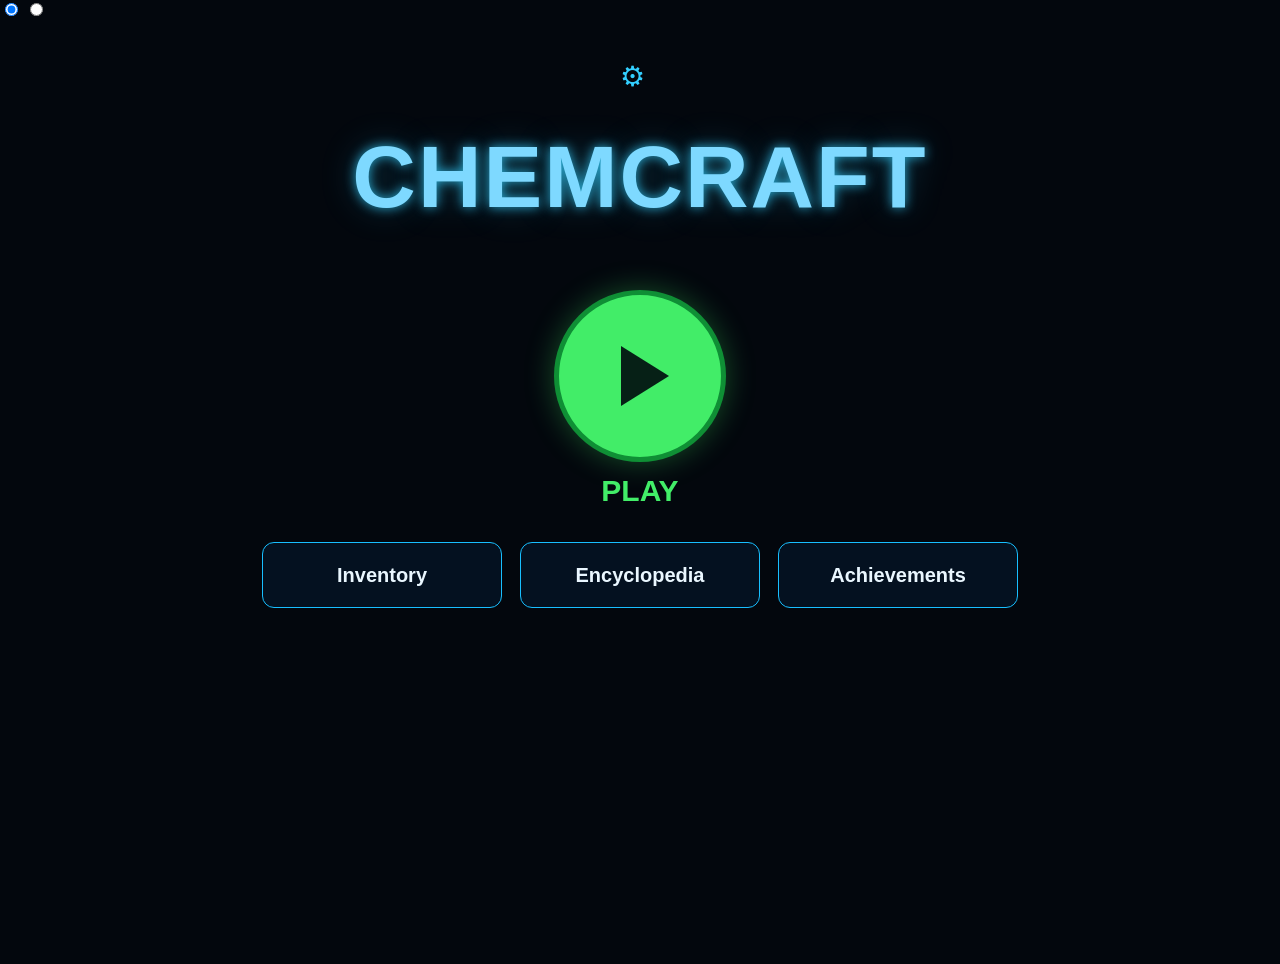
==== commit aa72ef65: "Add files via upload" ====
--- a/index.html
+++ b/index.html
@@ -8,8 +8,6 @@
 <style>
 :root{
   --bg:#040b14;
-  --bg-2:#02060b;
-  --bg-3:#05101d;
   --panel:#07111f;
   --panel2:#0a1728;
   --line:#18bfff;
@@ -19,83 +17,19 @@
   --cyan:#33cfff;
   --green:#42ed68;
   --green-dark:#0f8f35;
-
-  /* surfaces */
-  --frame-bg:rgba(4,13,24,.90);
-  --topbar-bg:rgba(3,14,27,.97);
-  --action-bg:rgba(4,21,37,.80);
-  --tile-bg:#071624;
-  --input-bg:#06101d;
-  --modal-bg:#06111e;
-  --overlay:rgba(0,0,0,.72);
-
-  /* lines, text and accents on cards */
-  --border:#245f81;
-  --divider:#1d4a66;
-  --text-soft:#b3d3e6;
-  --accent-text:#83b5d4;
-  --accent-2:#33cfff;
-  --badge-text:#8cc5e2;
-  --title:#7ed9ff;
-  --title-glow-1:rgba(51,207,255,.80);
-  --title-glow-2:rgba(51,207,255,.25);
-
-  /* bars, buttons and status colours */
-  --bar-bg:#102438;
-  --bar-border:#2c5874;
-  --bar-fill:#5acfff;
-  --btn-bg:#27bdf6;
-  --btn-border:#0bc5ff;
-  --btn-text:#04131f;
-  --on-accent:#04121d;
-  --active-bg:#33cfff;
-  --ok:#42ed68;
-  --bad:#ffb2b2;
-}
-
-/* Light theme: white surfaces, blue lines and accents, dark blue-grey text. */
+}
+
 body.light{
-  --bg:#e9f5fc;
-  --bg-2:#dcedf8;
-  --bg-3:#f3faff;
+  --bg:#e6f7ff;
   --panel:#ffffff;
   --panel2:#f5fbff;
   --line:#2388c6;
   --line2:#8ebfdc;
   --text:#14283a;
-  --muted:#4f6a7f;
+  --muted:#5e7284;
   --cyan:#178ac7;
   --green:#35b96b;
   --green-dark:#268b4f;
-
-  --frame-bg:rgba(255,255,255,.94);
-  --topbar-bg:rgba(255,255,255,.97);
-  --action-bg:#ffffff;
-  --tile-bg:#f2f9fe;
-  --input-bg:#ffffff;
-  --modal-bg:#ffffff;
-  --overlay:rgba(20,45,70,.45);
-
-  --border:#9cc7de;
-  --divider:#d3e7f2;
-  --text-soft:#2f4f66;
-  --accent-text:#1f6fa5;
-  --accent-2:#1478b4;
-  --badge-text:#1f6fa5;
-  --title:#0f78bf;
-  --title-glow-1:rgba(35,136,198,.28);
-  --title-glow-2:rgba(35,136,198,.12);
-
-  --bar-bg:#dbeaf4;
-  --bar-border:#a9cde0;
-  --bar-fill:#1e90d6;
-  --btn-bg:#1b8fdc;
-  --btn-border:#0f6fb0;
-  --btn-text:#ffffff;
-  --on-accent:#ffffff;
-  --active-bg:#1470b0;
-  --ok:#177a3c;
-  --bad:#b3261e;
 }
 
 *{box-sizing:border-box}
@@ -109,7 +43,7 @@
   background:
     radial-gradient(circle at 15% 20%,rgba(0,160,255,.07),transparent 28%),
     radial-gradient(circle at 85% 80%,rgba(0,160,255,.06),transparent 28%),
-    linear-gradient(135deg,var(--bg),var(--bg-2) 72%,var(--bg-3));
+    linear-gradient(135deg,var(--bg),#02060b 72%,#05101d);
 }
 button,input{font:inherit}
 button{cursor:pointer}
@@ -124,7 +58,7 @@
 .frame{
   border:1px solid var(--line);
   border-radius:14px;
-  background:var(--frame-bg);
+  background:rgba(4,13,24,.90);
 }
 .panel-title{
   font-size:18px;
@@ -148,10 +82,10 @@
   font-size:clamp(54px,7vw,88px);
   font-weight:900;
   letter-spacing:2px;
-  color:var(--title);
+  color:#7ed9ff;
   text-shadow:
-    0 0 12px var(--title-glow-1),
-    0 0 35px var(--title-glow-2);
+    0 0 12px rgba(51,207,255,.80),
+    0 0 35px rgba(51,207,255,.25);
   text-align:center;
 }
 .home-play-area{
@@ -180,7 +114,7 @@
   margin-left:10px;
 }
 .play-label{
-  color:var(--ok);
+  color:var(--green);
   font-size:30px;
   font-weight:900;
   margin-top:12px;
@@ -196,7 +130,7 @@
   border:1px solid var(--line);
   border-radius:12px;
   color:var(--text);
-  background:var(--action-bg);
+  background:rgba(4,21,37,.80);
   font-size:20px;
   font-weight:800;
 }
@@ -210,6 +144,9 @@
   background:transparent;
   color:var(--cyan);
   font-size:30px;
+  z-index:10001;
+  pointer-events:auto;
+  cursor:pointer;
 }
 
 /* =========================================================
@@ -224,10 +161,12 @@
   align-items:center;
   padding:0 22px;
   gap:20px;
-  background:var(--topbar-bg);
+  background:rgba(3,14,27,.97);
   position:relative;
   z-index:5;
 }
+body.light .topbar{background:rgba(255,255,255,.97)}
+
 .brand{
   display:flex;
   align-items:center;
@@ -269,6 +208,10 @@
   background:transparent;
   color:var(--cyan);
   font-size:28px;
+  position:relative;
+  z-index:10001;
+  pointer-events:auto;
+  cursor:pointer;
 }
 
 /* =========================================================
@@ -286,86 +229,67 @@
   padding:15px;
   min-height:812px;
 }
+.segmented{
+  display:grid;
+  grid-template-columns:1fr 1fr;
+  border:1px solid var(--line2);
+  border-radius:10px;
+  overflow:hidden;
+}
+.segmented button{
+  height:48px;
+  border:0;
+  background:#071421;
+  color:var(--muted);
+  font-weight:900;
+}
+.segmented button.active{
+  background:#0b8fe5;
+  color:#fff;
+}
+body.light .segmented button{background:#edf8fd}
+body.light .segmented button.active{background:#0b8fe5;color:#fff}
+
 .search{
   width:100%;
   height:52px;
   margin:13px 0;
   border:1px solid var(--line2);
   border-radius:9px;
-  background:var(--input-bg);
+  background:#06101d;
   color:var(--text);
   padding:0 16px;
 }
-.elements-panel .search{margin-top:0}
+body.light .search{background:#f7fcff;color:#14283a}
 
 .compound-list{
   height:610px;
   overflow:auto;
-  scrollbar-gutter:stable;
   display:grid;
-  grid-template-columns:repeat(3,minmax(0,1fr));
-  align-content:start;
+  grid-template-columns:repeat(5,1fr);
   gap:8px;
   padding-right:4px;
-  min-width:0;
-}
-/* Every tile is a perfect square. The height is a percentage of the width
-   (padding trick), so the grid rows are always exactly as tall as the tiles;
-   the 2px taken off is the border. The text sits in an absolutely positioned
-   .tile whose size is the tile itself, and its font sizes are a share of that
-   width (cqw): --fs and --ns are set per item in game.js. */
+}
 .compound-button{
-  position:relative;
-  display:block;
-  width:100%;
-  min-width:0;
-  height:0;
-  padding:0 0 calc(100% - 2px);
-  overflow:hidden;
-  border:1px solid var(--border);
+  min-height:72px;
+  border:1px solid #316e99;
   border-radius:8px;
-  background:var(--tile-bg);
+  background:#071624;
   color:var(--text);
-}
-.compound-button .tile{
-  position:absolute;
-  inset:0;
-  container-type:inline-size;
   display:flex;
   flex-direction:column;
   align-items:center;
   justify-content:center;
-  gap:3px;
-}
-.compound-button .tile-formula{
-  max-width:calc(100% - 6px);
-  font-size:15px;
-  font-size:max(8px,calc(var(--fs,22) * 1cqw));
-  font-weight:700;
-  line-height:1.1;
-  text-align:center;
-  overflow-wrap:anywhere;
-}
-.compound-button .tile-name{
-  max-width:calc(100% - 6px);
-  font-size:9px;
-  font-size:max(7px,calc(var(--ns,13) * 1cqw));
-  line-height:1.15;
-  color:var(--muted);
-  text-align:center;
-  overflow-wrap:anywhere;
-  display:-webkit-box;
-  -webkit-box-orient:vertical;
-  -webkit-line-clamp:3;
-  overflow:hidden;
-}
-.compound-button:hover{border-color:var(--cyan)}
-/* Highlights what the last reaction just added to the inventory. */
-.compound-button.just-added{
-  border-color:var(--green);
-  box-shadow:0 0 0 1px var(--green),0 0 14px rgba(66,237,104,.45);
-}
-body.light .compound-button.just-added{border-color:var(--green-dark)}
+  gap:4px;
+  padding:6px;
+}
+.compound-button strong{font-size:18px}
+.compound-button span{font-size:10px;color:var(--muted)}
+body.light .compound-button{
+  background:#f7fcff;
+  color:#173044;
+  border-color:#8dbbd3;
+}
 
 .play-main{
   min-height:812px;
@@ -386,7 +310,7 @@
   top:74px;
   width:100%;
   text-align:center;
-  color:var(--accent-text);
+  color:#83b5d4;
   font-size:21px;
   font-weight:800;
 }
@@ -406,15 +330,29 @@
   justify-content:space-between;
   gap:8px;
   padding:7px 10px;
-  color:var(--text-soft);
-  border-bottom:1px solid var(--border);
+  color:#b3d3e6;
+  border-bottom:1px solid #5d7890;
   font-weight:900;
 }
 .reactant-item button{
   border:0;
   background:transparent;
-  color:var(--muted);
+  color:#7898ab;
   font-size:20px;
+}
+.arrow-down{
+  font-size:54px;
+  color:#8fd5ff;
+  line-height:.85;
+  margin:22px 0 20px;
+}
+.result-slot{
+  min-width:150px;
+  min-height:25px;
+  border-bottom:1px solid #5d7890;
+  padding:10px 22px;
+  color:#8ab0c8;
+  text-align:center;
 }
 .action-row{
   display:flex;
@@ -430,53 +368,59 @@
   font-weight:900;
 }
 .react-btn{
-  border:1px solid var(--btn-border);
-  color:var(--btn-text);
-  background:var(--btn-bg);
+  border:1px solid #0bc5ff;
+  color:#04131f;
+  background:#27bdf6;
 }
 .clear-btn{
-  border:1px solid var(--border);
-  background:var(--tile-bg);
-  color:var(--text-soft);
+  border:1px solid #206081;
+  background:#061421;
+  color:#95c3df;
+}
+body.light .clear-btn{
+  background:#eff9fd;
+  color:#24516c;
 }
 #message{
   min-height:24px;
   margin-top:10px;
-  color:var(--bad);
+  color:#ffb2b2;
   text-align:center;
 }
 
 .output-info{
   display:grid;
-  grid-template-columns:1.08fr .92fr;
+  grid-template-columns:minmax(0,.88fr) minmax(0,1.12fr);
   gap:14px;
 }
-.output-panel,
+.output-panel{
+  padding:16px;
+}
 .info-panel{
   padding:18px;
 }
 .output-box{
   height:calc(100% - 34px);
   min-height:310px;
-  border:1px solid var(--border);
+  border:1px solid #1c628c;
   border-radius:10px;
   display:flex;
   align-items:center;
   justify-content:center;
   text-align:center;
-  color:var(--text-soft);
+  color:#9db9cc;
   padding:20px;
 }
 .info-table{
   margin-top:15px;
-  border:1px solid var(--border);
+  border:1px solid #1c628c;
   border-radius:10px;
   overflow:hidden;
 }
 .info-row{
   min-height:88px;
   padding:14px 17px;
-  border-bottom:1px solid var(--divider);
+  border-bottom:1px solid #1d4a66;
 }
 .info-row:last-child{border-bottom:0}
 .info-row strong{
@@ -492,7 +436,7 @@
 }
 .progress-item{
   padding:12px 0 18px;
-  border-bottom:1px solid var(--divider);
+  border-bottom:1px solid #1f5e7f;
 }
 .progress-item:last-child{border-bottom:0}
 .progress-icon{
@@ -507,25 +451,20 @@
 .progress-value{
   font-size:16px;
   margin-top:5px;
-  color:var(--text-soft);
+  color:#b8d6ea;
 }
 .progress-bar{
   height:9px;
   margin-top:10px;
-  background:var(--bar-bg);
+  background:#102438;
   border-radius:999px;
   overflow:hidden;
-  border:1px solid var(--bar-border);
+  border:1px solid #2c5874;
 }
 .progress-fill{
   height:100%;
   width:0;
-  background:var(--bar-fill);
-}
-.progress-sub{
-  margin-top:8px;
-  font-size:12px;
-  color:var(--muted);
+  background:#5acfff;
 }
 
 /* =========================================================
@@ -541,7 +480,6 @@
   grid-template-columns:1fr 285px;
   gap:14px;
 }
-.inventory-layout > *{min-width:0}
 .inventory-main{
   padding:18px;
   min-height:812px;
@@ -557,8 +495,8 @@
 }
 .inventory-cell{
   min-height:86px;
-  border:1px solid var(--border);
-  background:var(--tile-bg);
+  border:1px solid #245f81;
+  background:#071522;
   border-radius:8px;
   color:var(--text);
   display:flex;
@@ -574,26 +512,168 @@
   margin-top:4px;
   font-weight:700;
 }
+body.light .inventory-cell{
+  background:#f7fcff;
+  border-color:#8dbbd3;
+  color:#173044;
+}
 .inventory-sidebar{
   padding:18px;
   min-height:812px;
 }
 .detail-placeholder{
   min-height:740px;
-  border:1px solid var(--border);
+  border:1px solid #1a4f70;
   border-radius:10px;
+  display:flex;
+  align-items:center;
+  justify-content:center;
+  text-align:center;
+  color:#89a9be;
+  padding:25px;
+}
+
+/* =========================================================
+   ENCYCLOPEDIA
+   ONLY ELEMENTS / COMPOUNDS. NO ALL.
+   ========================================================= */
+.ency-grid{
+  display:grid;
+  grid-template-columns:85px 1fr;
+  gap:14px;
+}
+.alphabet{
+  padding:7px;
+  display:flex;
+  flex-direction:column;
+  min-height:812px;
+}
+.letter{
+  flex:1;
+  min-height:39px;
+  border:0;
+  border-bottom:1px solid #1b4d6a;
+  background:transparent;
+  color:var(--text);
+  font-weight:900;
+}
+.letter:hover,
+.letter.active{
+  background:#0a7dbd;
+  color:#fff;
+}
+.ency-main{
+  padding:18px;
+  min-height:812px;
+}
+.ency-toolbar{
+  display:grid;
+  grid-template-columns:1fr auto;
+  gap:12px;
+  align-items:center;
+}
+.ency-search{
+  height:58px;
+  margin-bottom:0;
+}
+.ency-type-tabs{
+  display:flex;
+  gap:6px;
+}
+.ency-type{
+  height:42px;
+  padding:0 14px;
+  border:1px solid #286386;
+  border-radius:8px;
+  background:#071624;
+  color:var(--muted);
+  font-weight:900;
+}
+.ency-type.active{
+  background:#0b8fe5;
+  color:#fff;
+}
+.ency-content{
+  display:grid;
+  grid-template-columns:1fr 310px;
+  gap:30px;
+  min-height:700px;
+  margin-top:18px;
+}
+.details{
+  padding:10px;
+}
+.detail-row{
+  margin:0 0 30px;
+}
+.detail-row h3{
+  margin:0 0 9px;
+  font-size:19px;
+}
+.detail-row p{
+  margin:0;
+  font-size:20px;
+  color:#b1ccdf;
+  font-weight:800;
+}
+.ency-visual{
+  min-height:430px;
+}
+.visual-card{
+  min-height:430px;
+  border:1px solid #1b5879;
+  border-radius:10px;
+  display:flex;
+  flex-direction:column;
+  align-items:center;
+  justify-content:center;
+  padding:20px;
+}
+.visual-title{
+  font-weight:900;
+  color:var(--muted);
+  margin-bottom:22px;
+}
+.visual-content{
+  width:100%;
+  min-height:330px;
   display:flex;
   align-items:center;
   justify-content:center;
   text-align:center;
   color:var(--muted);
-  padding:25px;
-}
-
-/* Status colours that follow the theme (set from game.js). */
-#message.msg-good,.msg-good{color:var(--ok)}
-#message.msg-bad,.msg-bad{color:var(--bad)}
-.ok-text{color:var(--ok)}
+  padding:20px;
+}
+.visual-content.structure-mode{
+  font-size:28px;
+  color:var(--text);
+  font-weight:900;
+  white-space:pre-wrap;
+}
+.visual-content.config-mode{
+  color:var(--text);
+  font-size:20px;
+  font-weight:800;
+  line-height:1.8;
+}
+.visual-content.unknown-mode{
+  color:var(--muted);
+  font-size:17px;
+}
+.compound-bond{
+  margin-top:12px;
+  padding:8px 14px;
+  border:1px solid #2a6c8e;
+  border-radius:8px;
+  font-size:17px;
+  color:var(--text);
+  font-weight:900;
+}
+.structure-note{
+  margin-top:14px;
+  color:var(--muted);
+  font-size:13px;
+}
 
 /* =========================================================
    ACHIEVEMENTS
@@ -605,106 +685,33 @@
   padding:18px;
   min-height:812px;
 }
-.level-tabs{
-  margin-top:16px;
-  display:flex;
-  flex-wrap:wrap;
-  gap:8px;
-}
-.level-tab{
-  border:1px solid var(--line2);
-  border-radius:10px;
-  background:var(--panel2);
-  color:var(--text);
-  padding:10px 18px;
-  font-weight:800;
-  display:flex;
-  align-items:center;
-  gap:9px;
-}
-.level-tab .tab-state{
-  font-size:12px;
-  font-weight:700;
-  color:var(--muted);
-}
-.level-tab.done .tab-state{color:var(--ok)}
-.level-tab:hover:not(:disabled){border-color:var(--cyan)}
-.level-tab.active{
-  background:var(--active-bg);
-  border-color:var(--active-bg);
-  color:var(--on-accent);
-}
-.level-tab.active .tab-state{color:var(--on-accent)}
-.level-tab:disabled{
-  color:var(--muted);
-  cursor:not-allowed;
-}
-.level-summary{
-  margin-top:14px;
-  border:1px solid var(--line2);
-  border-radius:12px;
-  background:var(--panel2);
-  padding:16px 18px;
-  display:grid;
-  grid-template-columns:1fr 240px;
-  gap:18px;
-  align-items:center;
-}
-.level-summary-title{
-  font-size:20px;
-  font-weight:900;
-}
-.level-summary-text{
-  color:var(--muted);
-  margin-top:6px;
-  font-size:14px;
-}
-.level-summary-note{
-  margin-top:8px;
-  font-size:13px;
-  color:var(--accent-2);
-}
-.level-summary-count{
-  font-size:13px;
-  color:var(--muted);
-  text-align:right;
-}
 .achievement-list{
-  margin-top:14px;
+  margin-top:18px;
   display:flex;
   flex-direction:column;
   gap:10px;
 }
 .achievement{
   min-height:105px;
-  border:1px solid var(--line2);
+  border:1px solid #245d7e;
   border-radius:10px;
   display:grid;
-  grid-template-columns:65px 1fr 170px;
+  grid-template-columns:65px 1fr 150px;
   gap:12px;
   align-items:center;
   padding:12px 18px;
-  background:var(--panel2);
-}
-.achievement.unlocked{
-  border-color:var(--green);
+  background:#071421;
 }
 .badge{
   width:46px;
   height:46px;
   border-radius:50%;
-  border:1px solid var(--border);
+  border:1px solid #3c7695;
   display:flex;
   align-items:center;
   justify-content:center;
-  color:var(--badge-text);
+  color:#8cc5e2;
   font-size:21px;
-}
-.achievement.unlocked .badge{
-  background:var(--green);
-  border-color:var(--green);
-  color:#04121d;
-  font-weight:900;
 }
 .achievement-title{
   font-weight:900;
@@ -715,78 +722,24 @@
   margin-top:5px;
   font-size:14px;
 }
-.achievement-hint{
-  color:var(--muted);
-  margin-top:4px;
-  font-size:13px;
-  font-style:italic;
-}
-.route-btn{
-  margin-top:8px;
-  border:1px solid var(--border);
-  border-radius:8px;
-  background:var(--tile-bg);
-  color:var(--accent-2);
-  padding:5px 12px;
-  font-size:12px;
-  font-weight:800;
-}
-.route-btn:hover{border-color:var(--cyan)}
-.route-hint{
-  margin-top:8px;
-  border-left:3px solid var(--cyan);
-  border-radius:6px;
-  background:var(--tile-bg);
-  padding:8px 12px;
-  font-size:13px;
-  color:var(--text-soft);
-}
-.route-hint > div + div{margin-top:4px}
-.route-eq{
-  font-weight:800;
-  color:var(--text);
-}
-.achievement-tags{
-  display:flex;
-  flex-wrap:wrap;
-  gap:6px;
-  margin-top:8px;
-}
-.achievement-tag{
-  border:1px solid var(--line2);
-  border-radius:999px;
-  padding:2px 10px;
-  font-size:12px;
-  color:var(--muted);
-}
-.achievement-tag.reward{
-  border-color:var(--accent-2);
-  color:var(--accent-2);
-}
 .achievement-progress{
   font-size:13px;
-  color:var(--muted);
-}
-.achievement.unlocked .achievement-progress > span{
-  color:var(--ok);
-  font-weight:800;
+  color:#8fb4cb;
 }
 .achievement-progress-bar{
   height:8px;
-  background:var(--bar-bg);
-  border:1px solid var(--bar-border);
+  background:#11283a;
+  border:1px solid #2f5972;
   border-radius:999px;
   margin-top:7px;
   overflow:hidden;
 }
 .achievement-progress-fill{
   height:100%;
-  background:var(--bar-fill);
+  background:#52cfff;
   width:0;
 }
-.achievement.unlocked .achievement-progress-fill{
-  background:var(--green);
-}
+
 /* =========================================================
    SETTINGS — TWO THEMES
    ========================================================= */
@@ -796,17 +749,24 @@
   display:none;
   align-items:center;
   justify-content:center;
-  background:var(--overlay);
+  background:rgba(0,0,0,.72);
   z-index:100;
 }
-.modal.open{display:flex}
+.modal.open{
+  display:flex !important;
+  pointer-events:auto;
+}
 .settings-card{
   width:min(450px,92%);
   border:1px solid var(--line);
   border-radius:14px;
-  background:var(--modal-bg);
+  background:#06111e;
   padding:24px;
   box-shadow:0 0 40px rgba(0,155,255,.12);
+}
+body.light .settings-card{
+  background:#fff;
+  color:#14283a;
 }
 .settings-head{
   display:flex;
@@ -827,21 +787,28 @@
   gap:20px;
   margin-top:18px;
   padding-top:18px;
-  border-top:1px solid var(--divider);
-}
+  border-top:1px solid #173f58;
+}
+body.light .theme-option{border-color:#b5d7e9}
 .theme-option small{
   display:block;
   color:var(--muted);
   margin-top:4px;
 }
 .theme-option button{
-  border:1px solid var(--border);
+  border:1px solid #2b678a;
   border-radius:9px;
-  background:var(--tile-bg);
+  background:#071724;
   color:var(--text);
   padding:10px 15px;
   font-weight:900;
 }
+body.light .theme-option button{
+  background:#e9f7ff;
+  color:#173044;
+  border-color:#8fbfd8;
+}
+
 /* =========================================================
    RESPONSIVE
    ========================================================= */
@@ -878,63 +845,860 @@
     flex-direction:column;
   }
   .play-grid,
-  .output-info{
+  .output-info,
+  .ency-content{
     grid-template-columns:1fr;
+  }
+  .compound-list{
+    grid-template-columns:repeat(4,1fr);
   }
   .inventory-grid{
     grid-template-columns:repeat(4,1fr);
   }
+  .ency-grid{
+    grid-template-columns:1fr;
+  }
+  .alphabet{
+    min-height:auto;
+    flex-direction:row;
+    overflow:auto;
+  }
+  .letter{min-width:42px}
   .achievement{
     grid-template-columns:55px 1fr;
   }
   .achievement-progress{
     grid-column:2;
   }
-  .level-summary{
-    grid-template-columns:1fr;
-  }
-  .level-summary-count{
-    text-align:left;
-  }
-}
-
-/* ChemCraft usability fixes: keep the reaction lab controls visible. */
-.play-grid{grid-template-columns:minmax(230px,300px) minmax(360px,1fr) minmax(220px,265px); align-items:start}
-.play-main{min-width:0; min-height:0; grid-template-rows:minmax(350px,auto) minmax(360px,auto)}
-.react-area{min-height:350px; padding:18px; justify-content:flex-start}
-.add-five{position:static; width:100%; margin:0 0 12px; font-size:18px}
-.slot-line{width:100%; flex-wrap:wrap; gap:8px; margin-top:0; min-height:56px}
-.reactant-item{min-width:76px; max-width:100%; overflow-wrap:anywhere}
-.action-row{flex-wrap:wrap; justify-content:center; gap:12px; margin-top:16px}
-.react-btn,.clear-btn{min-width:130px}
-#message{width:100%; overflow-wrap:anywhere}
-.output-box{height:auto; min-height:240px; overflow-wrap:anywhere}
-.output-info{min-width:0}
-.info-panel,.output-panel{min-width:0; overflow-wrap:anywhere}
-@media(max-width:1200px){.play-grid{grid-template-columns:minmax(220px,280px) minmax(0,1fr)} .play-main{grid-column:2; grid-row:1 / span 2} .progress-panel{grid-column:1/-1}}
-@media(max-width:850px){.play-grid{grid-template-columns:minmax(0,1fr)} .play-main{grid-column:auto;grid-row:auto}.elements-panel{min-height:0}.compound-list{height:320px;grid-template-columns:repeat(auto-fill,minmax(72px,1fr))}.output-info{grid-template-columns:minmax(0,1fr)}}
-
-/* Final reaction-lab layout correction: keep every control in normal flow. */
-.play-grid{grid-template-columns:minmax(220px,280px) minmax(0,1fr) minmax(205px,245px);gap:12px}
-.elements-panel{min-width:0;min-height:0}
-.play-main{min-width:0;min-height:0;grid-template-rows:auto auto;align-content:start;gap:12px}
-.react-area{min-width:0;min-height:250px;height:auto;padding:24px 18px;display:flex;flex-direction:column;align-items:stretch;justify-content:flex-start;gap:14px}
-.add-five{position:static;display:block;width:100%;margin:0;text-align:center;font-size:18px;line-height:1.4}
-.slot-line{width:100%;min-height:58px;margin:0;display:flex;flex-wrap:wrap;align-content:center;justify-content:center;gap:8px;padding:4px 0}
-.reactant-item{min-width:70px;min-height:42px;max-width:100%;padding:6px 9px;overflow-wrap:anywhere}
-.action-row{display:flex;flex-wrap:wrap;justify-content:center;gap:12px;margin:2px 0 0}
-.react-btn,.clear-btn{min-width:130px;max-width:100%}
-#message{min-height:22px;margin:0;text-align:center;overflow-wrap:anywhere}
-.output-info{min-width:0;gap:12px}
-.output-panel,.info-panel{min-width:0;overflow:hidden}
-.output-box{height:auto;min-height:250px;overflow-wrap:anywhere}
-@media(max-width:1200px){.play-grid{grid-template-columns:minmax(200px,260px) minmax(0,1fr)}.play-main{grid-column:2;grid-row:1 / span 2}.progress-panel{grid-column:1/-1}}
-@media(max-width:850px){.play-grid{grid-template-columns:minmax(0,1fr)}.play-main{grid-column:auto;grid-row:auto}.compound-list{height:320px;grid-template-columns:repeat(auto-fill,minmax(72px,1fr))}.react-area{min-height:250px}.output-info{grid-template-columns:minmax(0,1fr)}}
+}
+
+/* =========================================================
+   PLAY SCREEN REFINEMENT — FINAL
+   ========================================================= */
+
+/* Preserve the prototype proportions, but give the center
+   reaction area enough vertical room for the reactant line. */
+.play-main{
+  grid-template-rows:340px minmax(390px,1fr);
+}
+
+.react-area{
+  min-height:340px;
+  overflow:hidden;
+}
+
+/* "Add up to 5 reactants" stays clearly above the actual
+   selected-reactant line. */
+.add-five{
+  top:26px;
+  z-index:2;
+  white-space:nowrap;
+}
+
+/* Selected reactants are inline, compact and never allowed to
+   collide with the heading. */
+#reactants{
+  width:100%;
+  min-height:44px;
+  margin-top:88px;
+  display:flex;
+  align-items:center;
+  justify-content:center;
+  flex-wrap:wrap;
+  gap:20px;
+  padding:0 18px;
+  z-index:1;
+}
+
+#reactants .reactant-item{
+  flex:0 0 auto;
+  min-width:0;
+  width:auto;
+  height:auto;
+  min-height:0;
+  padding:0;
+  margin:0;
+  border:0;
+  background:transparent;
+  color:#c0dced;
+  font-size:21px;
+  line-height:1;
+  font-weight:900;
+  display:inline-flex;
+  align-items:center;
+  justify-content:center;
+  gap:5px;
+  white-space:nowrap;
+}
+
+#reactants .reactant-item span{
+  display:inline-block;
+  white-space:nowrap;
+}
+
+#reactants .reactant-item button{
+  border:0;
+  background:transparent;
+  color:#66899f;
+  font-size:17px;
+  line-height:1;
+  padding:0 1px;
+}
+
+/* Keep the output/result zone below the reactants. */
+.arrow-down{
+  margin:15px 0 14px;
+}
+
+/* Products: ONE UNDER ANOTHER. */
+#reaction-result .products{
+  display:flex;
+  flex-direction:column;
+  flex-wrap:nowrap;
+  align-items:stretch;
+  justify-content:flex-start;
+  gap:8px;
+  width:100%;
+}
+
+#reaction-result .product{
+  width:100%;
+  max-width:none;
+  min-width:0;
+  padding:11px 13px;
+  border:1px solid #245d7d;
+  border-radius:9px;
+  background:#071624;
+  display:flex;
+  flex-direction:column;
+  align-items:flex-start;
+  justify-content:center;
+  gap:5px;
+}
+
+#reaction-result .product strong{
+  color:#eaf7ff;
+  font-size:20px;
+  line-height:1.1;
+  white-space:nowrap;
+}
+
+#reaction-result .product span{
+  color:#8eacc0;
+  font-size:12px;
+  line-height:1.25;
+  text-align:left;
+  overflow-wrap:anywhere;
+}
+
+/* Reaction equation: ALWAYS one line. */
+#reaction-result h2,
+#reaction-result .equation{
+  width:100%;
+  padding:6px 4px 10px;
+  margin:0;
+  color:#dff6ff;
+  font-size:24px;
+  line-height:1.2;
+  font-weight:900;
+  text-align:left;
+  white-space:nowrap;
+  overflow-x:auto;
+  overflow-y:hidden;
+}
+
+/* Keep reaction metadata readable without forcing it into the
+   same horizontal product layout. */
+#reaction-result .reaction-card{
+  width:100%;
+  display:flex;
+  flex-direction:column;
+  gap:10px;
+  padding:6px 4px;
+}
+
+#reaction-result .reaction-card > p{
+  margin:0;
+  line-height:1.4;
+}
+
+#reaction-result .new-reaction{
+  width:max-content;
+  max-width:100%;
+  padding:7px 12px;
+  border:1px solid #1fc9ff;
+  border-radius:7px;
+  color:#7fe1ff;
+  background:rgba(24,191,255,.08);
+  font-size:13px;
+  font-weight:900;
+  letter-spacing:.4px;
+}
+
+body.light #reaction-result .product{
+  background:#f5fbff;
+  border-color:#8dbbd3;
+}
+
+body.light #reaction-result .product strong,
+body.light #reaction-result h2,
+body.light #reaction-result .equation{
+  color:#173044;
+}
+
+body.light #reaction-result .product span{
+  color:#5f7586;
+}
+
+/* Reaction Information remains readable and horizontal. */
+.info-table{
+  display:flex;
+  flex-direction:column;
+  gap:0;
+  margin-top:15px;
+  border:1px solid #1c628c;
+  border-radius:10px;
+  overflow:hidden;
+  background:#061421;
+}
+
+.info-row{
+  min-height:94px;
+  padding:15px 17px;
+  border:0;
+  border-bottom:1px solid #1d4a66;
+  background:transparent;
+}
+
+.info-row:last-child{
+  border-bottom:0;
+}
+
+.info-row strong{
+  display:block;
+  font-size:15px;
+  color:#a6d6ed;
+  margin-bottom:9px;
+}
+
+.info-row span{
+  display:block;
+  color:#e9f7ff;
+  font-size:17px;
+  line-height:1.45;
+  overflow-wrap:anywhere;
+}
+
+body.light .info-row{
+  background:#f5fbff;
+  border-color:#8dbbd3;
+}
+
+body.light .info-row strong{
+  color:#5f7586;
+}
+
+body.light .info-row span{
+  color:#173044;
+}
+
+.play-grid{
+  grid-template-columns:300px minmax(560px,1fr) 250px;
+}
+
+@media(max-width:1200px){
+  .play-grid{
+    grid-template-columns:280px 1fr;
+  }
+}
+
+@media(max-width:850px){
+  #reactants{
+    margin-top:82px;
+    gap:10px;
+    padding:0 8px;
+  }
+
+  #reactants .reactant-item{
+    font-size:18px;
+  }
+
+  #reaction-result h2,
+  #reaction-result .equation{
+    font-size:20px;
+  }
+
+  .info-table{
+    display:flex;
+    flex-direction:column;
+  }
+}
+
+
+/* =========================================================
+   FINAL THEME OVERRIDES
+   ========================================================= */
+
+body{
+  transition:background .2s ease,color .2s ease;
+}
+
+/* DARK */
+body:not(.light) .frame,
+body:not(.light) .topbar,
+body:not(.light) .elements-panel,
+body:not(.light) .inventory-main,
+body:not(.light) .inventory-sidebar,
+body:not(.light) .ency-main,
+body:not(.light) .achievements-panel,
+body:not(.light) .progress-panel,
+body:not(.light) .react-area,
+body:not(.light) .output-panel,
+body:not(.light) .info-panel{
+  background:#07111f;
+  color:#eaf7ff;
+}
+
+body:not(.light) .compound-button,
+body:not(.light) .inventory-cell,
+body:not(.light) .info-row,
+body:not(.light) .output-box{
+  background:#06121f;
+  color:#eaf7ff;
+}
+
+/* LIGHT */
+body.light{
+  color:#173044;
+  background:
+    radial-gradient(circle at 12% 18%,rgba(51,164,220,.16),transparent 28%),
+    radial-gradient(circle at 84% 78%,rgba(51,164,220,.12),transparent 30%),
+    linear-gradient(135deg,#dff5ff 0%,#eefaff 52%,#ffffff 100%);
+}
+
+body.light .frame,
+body.light .topbar,
+body.light .elements-panel,
+body.light .inventory-main,
+body.light .inventory-sidebar,
+body.light .ency-main,
+body.light .achievements-panel,
+body.light .progress-panel,
+body.light .react-area,
+body.light .output-panel,
+body.light .info-panel{
+  background:#ffffff;
+  color:#173044;
+}
+
+body.light .topbar{
+  border-color:#72b8db;
+  box-shadow:0 4px 20px rgba(51,134,180,.10);
+}
+
+body.light .brand,
+body.light .panel-title,
+body.light .progress-label,
+body.light .stat-label,
+body.light .achievement-title{
+  color:#173044;
+}
+
+body.light .nav button{
+  color:#5b7385;
+}
+
+body.light .nav button:hover,
+body.light .nav button.active{
+  color:#173044;
+  background:#e7f6fc;
+}
+
+body.light .search,
+body.light .compound-button,
+body.light .inventory-cell,
+body.light .info-row,
+body.light .output-box,
+body.light .info-table,
+body.light .detail-placeholder,
+body.light .react-area,
+body.light .visual-card,
+body.light .electron{
+  background:#f7fcff;
+  color:#173044;
+  border-color:#a4ccde;
+}
+
+body.light .search::placeholder{
+  color:#7790a0;
+}
+
+body.light .compound-button{
+  border-color:#8fbdd3;
+}
+
+body.light .compound-button strong,
+body.light .inventory-cell strong{
+  color:#173044;
+}
+
+body.light .compound-button span,
+body.light .inventory-cell small,
+body.light .subtle,
+body.light .detail-row p,
+body.light .progress-value,
+body.light .achievement-desc{
+  color:#617888;
+}
+
+body.light .progress-bar{
+  background:#dceef7;
+  border-color:#a4c9da;
+}
+
+body.light .progress-fill{
+  background:#36aee6;
+}
+
+body.light .segmented{
+  border-color:#8fbdd3;
+}
+
+body.light .segmented button{
+  background:#edf8fd;
+  color:#5c7384;
+}
+
+body.light .segmented button.active{
+  background:#1598d5;
+  color:#ffffff;
+}
+
+body.light .clear-btn{
+  background:#eef9fd;
+  color:#24536d;
+  border-color:#8bbbd2;
+}
+
+body.light .add-five,
+body.light .reactant-item,
+body.light .result-slot,
+body.light #message{
+  color:#617e90;
+}
+
+body.light .slot-plus{
+  color:#6caccd;
+}
+
+body.light .arrow-down{
+  color:#258fc5;
+}
+
+body.light .info-row{
+  border-color:#c6dfe9;
+}
+
+body.light .info-row strong{
+  color:#386075;
+}
+
+body.light .info-row span{
+  color:#173044;
+}
+
+body.light .theme-option{
+  border-color:#c6dfe9;
+}
+
+body.light .theme-option button{
+  background:#e9f7ff;
+  color:#173044;
+  border-color:#8fbdd3;
+}
+
+body.light .settings-card{
+  background:#ffffff;
+  color:#173044;
+  border-color:#72b8db;
+}
+
+body.light .settings-card .close{
+  color:#168ac5;
+}
+
+body.light .home-title{
+  color:#178ac7;
+  text-shadow:0 0 12px rgba(23,138,199,.25);
+}
+
+body.light .home-action{
+  background:#f5fbff;
+  color:#173044;
+  border-color:#8fbdd3;
+}
+
+body.light .home-action:hover{
+  background:#e8f7fd;
+}
+
+body.light .progress-item{
+  border-color:#c6dfe9;
+}
+
+body.light .achievement{
+  background:#f5fbff;
+  color:#173044;
+  border-color:#a0c8db;
+}
+
+body.light .badge{
+  border-color:#8fbdd3;
+  color:#2a8dbd;
+}
+
+/* Ensure the gear is always clickable. */
+.gear,
+.home-gear{
+  pointer-events:auto !important;
+  position:relative;
+  z-index:10002;
+  cursor:pointer;
+}
+.home-gear{
+  position:absolute;
+}
+
+
+/* =========================================================
+   GUARANTEED THEME SWITCH
+   Uses body[data-theme] in addition to body.light so the
+   visual change cannot be masked by earlier CSS rules.
+   ========================================================= */
+
+body[data-theme="dark"]{
+  --bg:#03070d !important;
+  --panel:#07111f !important;
+  --panel2:#0a1728 !important;
+  --line:#18bfff !important;
+  --line2:#245c83 !important;
+  --text:#eaf7ff !important;
+  --muted:#9bb6cc !important;
+  --cyan:#33cfff !important;
+  --green:#42ed68 !important;
+  --green-dark:#0f8f35 !important;
+  background:#03070d !important;
+  color:#eaf7ff !important;
+}
+
+body[data-theme="light"]{
+  --bg:#dff5ff !important;
+  --panel:#ffffff !important;
+  --panel2:#f3fbff !important;
+  --line:#1687bf !important;
+  --line2:#8ebfdc !important;
+  --text:#132b3d !important;
+  --muted:#587184 !important;
+  --cyan:#168ac5 !important;
+  --green:#35b96b !important;
+  --green-dark:#268b4f !important;
+  background:#dff5ff !important;
+  color:#132b3d !important;
+}
+
+/* DARK surfaces */
+body[data-theme="dark"] .frame,
+body[data-theme="dark"] .topbar,
+body[data-theme="dark"] .elements-panel,
+body[data-theme="dark"] .progress-panel,
+body[data-theme="dark"] .react-area,
+body[data-theme="dark"] .output-panel,
+body[data-theme="dark"] .info-panel,
+body[data-theme="dark"] .inventory-main,
+body[data-theme="dark"] .inventory-sidebar,
+body[data-theme="dark"] .ency-main,
+body[data-theme="dark"] .achievements-panel{
+  background:#07111f !important;
+  color:#eaf7ff !important;
+}
+
+body[data-theme="dark"] .compound-button,
+body[data-theme="dark"] .inventory-cell,
+body[data-theme="dark"] .info-row,
+body[data-theme="dark"] .output-box,
+body[data-theme="dark"] .search,
+body[data-theme="dark"] .segmented button{
+  background:#06121f !important;
+  color:#eaf7ff !important;
+}
+
+/* LIGHT surfaces */
+body[data-theme="light"] .frame,
+body[data-theme="light"] .topbar,
+body[data-theme="light"] .elements-panel,
+body[data-theme="light"] .progress-panel,
+body[data-theme="light"] .react-area,
+body[data-theme="light"] .output-panel,
+body[data-theme="light"] .info-panel,
+body[data-theme="light"] .inventory-main,
+body[data-theme="light"] .inventory-sidebar,
+body[data-theme="light"] .ency-main,
+body[data-theme="light"] .achievements-panel{
+  background:#ffffff !important;
+  color:#132b3d !important;
+}
+
+body[data-theme="light"] .compound-button,
+body[data-theme="light"] .inventory-cell,
+body[data-theme="light"] .info-row,
+body[data-theme="light"] .output-box,
+body[data-theme="light"] .search,
+body[data-theme="light"] .segmented button{
+  background:#f3fbff !important;
+  color:#132b3d !important;
+}
+
+body[data-theme="light"] .topbar{
+  border-color:#7eb8d2 !important;
+  box-shadow:0 5px 20px rgba(30,120,160,.10) !important;
+}
+
+body[data-theme="light"] .nav button{
+  color:#587184 !important;
+}
+
+body[data-theme="light"] .nav button:hover,
+body[data-theme="light"] .nav button.active{
+  color:#132b3d !important;
+  background:#e7f7fd !important;
+}
+
+body[data-theme="light"] .home-title{
+  color:#1685bd !important;
+  text-shadow:0 0 12px rgba(22,133,189,.20) !important;
+}
+
+body[data-theme="light"] .home-action{
+  background:#f5fcff !important;
+  color:#132b3d !important;
+  border-color:#8ebfdc !important;
+}
+
+body[data-theme="light"] .settings-card{
+  background:#ffffff !important;
+  color:#132b3d !important;
+  border-color:#7eb8d2 !important;
+}
+
+body[data-theme="light"] .theme-option button{
+  background:#eaf8fd !important;
+  color:#132b3d !important;
+  border-color:#8ebfdc !important;
+}
+
+body[data-theme="light"] .clear-btn{
+  background:#eef9fd !important;
+  color:#24536d !important;
+  border-color:#8ebfdc !important;
+}
+
+
+/* =========================================================
+   SETTINGS — CSS-ONLY FALLBACK
+   No JavaScript is required to OPEN settings or switch theme.
+   ========================================================= */
+
+#settings-toggle{
+  position:fixed;
+  width:1px;
+  height:1px;
+  opacity:0;
+  pointer-events:none;
+}
+
+.settings-trigger{
+  display:flex !important;
+  align-items:center;
+  justify-content:center;
+  position:relative;
+  z-index:10003;
+  cursor:pointer;
+  user-select:none;
+}
+
+.settings-panel-css{
+  position:fixed;
+  inset:0;
+  display:none;
+  align-items:center;
+  justify-content:center;
+  background:rgba(0,0,0,.74);
+  z-index:10000;
+  padding:20px;
+}
+
+#settings-toggle:checked ~ .settings-panel-css{
+  display:flex;
+}
+
+.settings-panel-css .settings-card{
+  width:min(450px,92%);
+  max-height:90vh;
+  overflow:auto;
+  border:1px solid #18bfff;
+  border-radius:14px;
+  background:#06111e;
+  color:#eaf7ff;
+  padding:24px;
+  box-shadow:0 0 45px rgba(0,155,255,.18);
+}
+
+.settings-panel-css .settings-option{
+  display:flex;
+  justify-content:space-between;
+  align-items:center;
+  gap:18px;
+  margin-top:16px;
+  padding:16px;
+  border:1px solid #214e68;
+  border-radius:10px;
+  background:#071724;
+}
+
+.settings-panel-css .settings-option label{
+  display:flex;
+  flex-direction:column;
+  gap:4px;
+  cursor:pointer;
+  flex:1;
+}
+
+.settings-panel-css .settings-option .theme-radio{
+  position:absolute;
+  opacity:0;
+  pointer-events:none;
+}
+
+.settings-panel-css .theme-choice{
+  min-width:92px;
+  text-align:center;
+  padding:10px 14px;
+  border:1px solid #2b678a;
+  border-radius:9px;
+  background:#0a1e2d;
+  color:#cbe7f7;
+  font-weight:900;
+  cursor:pointer;
+}
+
+#theme-dark:checked ~ .settings-panel-css .dark-choice,
+#theme-light:checked ~ .settings-panel-css .light-choice{
+  background:#0b8fe5;
+  border-color:#42cfff;
+  color:#fff;
+}
+
+.settings-panel-css .close-settings{
+  border:0;
+  background:transparent;
+  color:#33cfff;
+  font-size:30px;
+  cursor:pointer;
+}
+
+/* Strong light theme, driven directly by the selected radio. */
+body:has(#theme-light:checked){
+  --bg:#dff5ff;
+  --panel:#fff;
+  --panel2:#f3fbff;
+  --line:#1687bf;
+  --line2:#8ebfdc;
+  --text:#132b3d;
+  --muted:#587184;
+  --cyan:#168ac5;
+  --green:#35b96b;
+  --green-dark:#268b4f;
+  background:linear-gradient(135deg,#dff5ff 0%,#eefaff 55%,#fff 100%) !important;
+  color:#132b3d !important;
+}
+
+body:has(#theme-light:checked) .frame,
+body:has(#theme-light:checked) .topbar,
+body:has(#theme-light:checked) .elements-panel,
+body:has(#theme-light:checked) .progress-panel,
+body:has(#theme-light:checked) .react-area,
+body:has(#theme-light:checked) .output-panel,
+body:has(#theme-light:checked) .info-panel,
+body:has(#theme-light:checked) .inventory-main,
+body:has(#theme-light:checked) .inventory-sidebar,
+body:has(#theme-light:checked) .ency-main,
+body:has(#theme-light:checked) .achievements-panel{
+  background:#fff !important;
+  color:#132b3d !important;
+}
+
+body:has(#theme-light:checked) .compound-button,
+body:has(#theme-light:checked) .inventory-cell,
+body:has(#theme-light:checked) .info-row,
+body:has(#theme-light:checked) .output-box,
+body:has(#theme-light:checked) .search,
+body:has(#theme-light:checked) .segmented button{
+  background:#f3fbff !important;
+  color:#132b3d !important;
+}
+
+body:has(#theme-light:checked) .nav button{
+  color:#587184 !important;
+}
+body:has(#theme-light:checked) .nav button:hover,
+body:has(#theme-light:checked) .nav button.active{
+  color:#132b3d !important;
+  background:#e7f7fd !important;
+}
+body:has(#theme-light:checked) .home-title{
+  color:#1685bd !important;
+  text-shadow:0 0 12px rgba(22,133,189,.20) !important;
+}
+body:has(#theme-light:checked) .home-action{
+  background:#f5fcff !important;
+  color:#132b3d !important;
+  border-color:#8ebfdc !important;
+}
+body:has(#theme-light:checked) .clear-btn{
+  background:#eef9fd !important;
+  color:#24536d !important;
+}
+body:has(#theme-light:checked) .settings-panel-css .settings-card{
+  background:#fff !important;
+  color:#132b3d !important;
+}
+body:has(#theme-light:checked) .settings-panel-css .settings-option{
+  background:#f3fbff !important;
+  border-color:#b5d7e9 !important;
+}
+body:has(#theme-light:checked) .settings-panel-css .theme-choice{
+  background:#eaf8fd;
+  color:#173044;
+  border-color:#8fbfd8;
+}
+
+/* Keep the original modal hidden so it cannot conflict with the
+   CSS-only modal. */
+#settingsModal{
+  display:none !important;
+}
 
 </style>
 </head>
 
-<body>
+<body data-theme="dark">
+
+<!-- CSS-only settings control -->
+<input type="checkbox" id="settings-toggle" aria-hidden="true">
+
+<!-- CSS-only theme selectors -->
+<input type="radio" class="theme-radio" name="theme" id="theme-dark" checked>
+<input type="radio" class="theme-radio" name="theme" id="theme-light">
 
 <!-- =========================================================
      HOME
@@ -942,7 +1706,7 @@
 <section id="home" class="screen active">
   <div class="home-wrap">
 
-    <button class="gear home-gear" id="homeGear" aria-label="Settings">⚙</button>
+    <label class="gear home-gear settings-trigger" for="settings-toggle" aria-label="Settings">⚙</label>
 
     <div class="home-title">CHEMCRAFT</div>
 
@@ -955,6 +1719,7 @@
 
     <div class="home-buttons">
       <button class="home-action" data-screen="inventory">Inventory</button>
+      <button class="home-action" data-screen="encyclopedia">Encyclopedia</button>
       <button class="home-action" data-screen="achievements">Achievements</button>
     </div>
 
@@ -974,10 +1739,11 @@
   <nav class="nav">
     <button class="active" data-screen="play">⌂ &nbsp; Play</button>
     <button data-screen="inventory">◫ &nbsp; Inventory</button>
+    <button data-screen="encyclopedia">▤ &nbsp; Encyclopedia</button>
     <button data-screen="achievements">♜ &nbsp; Achievements</button>
   </nav>
 
-  <button class="gear settings-open" aria-label="Settings">⚙</button>
+  <label class="gear settings-open settings-trigger" for="settings-toggle" aria-label="Settings">⚙</label>
 </header>
 
 <div class="workspace">
@@ -985,12 +1751,17 @@
 
   <!-- Existing game.js populates this -->
   <aside class="frame elements-panel">
+
+    <div class="segmented">
+      <button class="active" type="button">Elements</button>
+      <button type="button">Compounds</button>
+    </div>
 
     <input
       id="compound-search"
       class="search"
       type="text"
-      placeholder="Search inventory..."
+      placeholder="Search elements..."
       autocomplete="off">
 
     <div id="compound-list" class="compound-list"></div>
@@ -1005,6 +1776,10 @@
 
       <!-- Existing game.js renders selected reactants here -->
       <div id="reactants" class="slot-line"></div>
+
+      <div class="arrow-down">↓</div>
+
+      <div id="product-preview" class="result-slot"></div>
 
       <div class="action-row">
         <button id="react-button" class="react-btn" type="button">
@@ -1097,18 +1872,6 @@
       </div>
     </div>
 
-    <div class="progress-item">
-      <div class="progress-icon">▲</div>
-      <div class="progress-label">Level:</div>
-      <div class="progress-value">
-        <span id="level"></span>
-      </div>
-      <div class="progress-bar">
-        <div class="progress-fill" id="level-fill"></div>
-      </div>
-      <div class="progress-sub" id="level-detail"></div>
-    </div>
-
   </aside>
 
 </div>
@@ -1128,10 +1891,11 @@
   <nav class="nav">
     <button data-screen="play">⌂ &nbsp; Play</button>
     <button class="active" data-screen="inventory">◫ &nbsp; Inventory</button>
+    <button data-screen="encyclopedia">▤ &nbsp; Encyclopedia</button>
     <button data-screen="achievements">♜ &nbsp; Achievements</button>
   </nav>
 
-  <button class="gear settings-open" aria-label="Settings">⚙</button>
+  <label class="gear settings-open settings-trigger" for="settings-toggle" aria-label="Settings">⚙</label>
 </header>
 
 <div class="page">
@@ -1164,9 +1928,10 @@
 </section>
 
 <!-- =========================================================
-     ACHIEVEMENTS
+     ENCYCLOPEDIA
+     ONLY TWO TYPES: ELEMENTS / COMPOUNDS
      ========================================================= -->
-<section id="achievements" class="screen">
+<section id="encyclopedia" class="screen">
 
 <header class="topbar">
   <div class="brand">
@@ -1176,10 +1941,173 @@
   <nav class="nav">
     <button data-screen="play">⌂ &nbsp; Play</button>
     <button data-screen="inventory">◫ &nbsp; Inventory</button>
+    <button class="active" data-screen="encyclopedia">▤ &nbsp; Encyclopedia</button>
+    <button data-screen="achievements">♜ &nbsp; Achievements</button>
+  </nav>
+
+  <label class="gear settings-open settings-trigger" for="settings-toggle" aria-label="Settings">⚙</label>
+</header>
+
+<div class="page">
+<div class="ency-grid">
+
+  <aside class="frame alphabet" id="ency-alphabet">
+    <button class="letter active" type="button">A</button>
+    <button class="letter" type="button">B</button>
+    <button class="letter" type="button">C</button>
+    <button class="letter" type="button">D</button>
+    <button class="letter" type="button">E</button>
+    <button class="letter" type="button">F</button>
+    <button class="letter" type="button">G</button>
+    <button class="letter" type="button">H</button>
+    <button class="letter" type="button">I</button>
+    <button class="letter" type="button">J</button>
+    <button class="letter" type="button">K</button>
+    <button class="letter" type="button">L</button>
+    <button class="letter" type="button">M</button>
+    <button class="letter" type="button">N</button>
+    <button class="letter" type="button">O</button>
+    <button class="letter" type="button">P</button>
+    <button class="letter" type="button">Q</button>
+  </aside>
+
+  <section class="frame ency-main">
+
+    <div class="ency-toolbar">
+
+      <input
+        id="encyclopedia-search"
+        class="search ency-search"
+        type="text"
+        placeholder="Search elements..."
+        autocomplete="off">
+
+      <!-- NO "ALL" CATEGORY -->
+      <div class="ency-type-tabs">
+        <button
+          type="button"
+          class="ency-type active"
+          data-ency-type="element">
+          Elements
+        </button>
+
+        <button
+          type="button"
+          class="ency-type"
+          data-ency-type="compound">
+          Compounds
+        </button>
+      </div>
+
+    </div>
+
+    <div class="ency-content">
+
+      <!-- Element fields -->
+      <div id="element-details" class="details">
+
+        <div class="detail-row">
+          <h3>ELEMENT NAME:</h3>
+          <p id="element-name">—</p>
+        </div>
+
+        <div class="detail-row">
+          <h3>SYMBOL:</h3>
+          <p id="element-symbol">—</p>
+        </div>
+
+        <div class="detail-row">
+          <h3>EXISTENCE:</h3>
+          <p id="element-existence">—</p>
+        </div>
+
+        <div class="detail-row">
+          <h3>VALENCY:</h3>
+          <p id="element-valency">—</p>
+        </div>
+
+        <div class="detail-row">
+          <h3>OTHER INFORMATION:</h3>
+          <p id="element-info">—</p>
+        </div>
+
+      </div>
+
+      <!-- Compound fields -->
+      <div id="compound-details" class="details" style="display:none">
+
+        <div class="detail-row">
+          <h3>COMPOUND NAME:</h3>
+          <p id="compound-name">—</p>
+        </div>
+
+        <div class="detail-row">
+          <h3>FORMULA:</h3>
+          <p id="compound-formula">—</p>
+        </div>
+
+        <div class="detail-row">
+          <h3>NUMBER OF ATOMS:</h3>
+          <p id="compound-atoms">—</p>
+        </div>
+
+        <div class="detail-row">
+          <h3>TYPE OF BOND:</h3>
+          <p id="compound-bond">—</p>
+        </div>
+
+        <div class="detail-row">
+          <h3>OTHER INFORMATION:</h3>
+          <p id="compound-info">—</p>
+        </div>
+
+      </div>
+
+      <div class="ency-visual">
+        <div class="visual-card">
+
+          <div class="visual-title" id="visual-title">
+            Electronic configuration
+          </div>
+
+          <div id="visual-content" class="visual-content config-mode">
+            —
+          </div>
+
+          <div id="compound-bond-badge" class="compound-bond" style="display:none"></div>
+
+          <div id="structure-note" class="structure-note" style="display:none">
+            Structure supplied by the compound database.
+          </div>
+
+        </div>
+      </div>
+
+    </div>
+
+  </section>
+</div>
+</div>
+</section>
+
+<!-- =========================================================
+     ACHIEVEMENTS
+     ========================================================= -->
+<section id="achievements" class="screen">
+
+<header class="topbar">
+  <div class="brand">
+    <span class="brand-flask">⚗</span>CHEMCRAFT
+  </div>
+
+  <nav class="nav">
+    <button data-screen="play">⌂ &nbsp; Play</button>
+    <button data-screen="inventory">◫ &nbsp; Inventory</button>
+    <button data-screen="encyclopedia">▤ &nbsp; Encyclopedia</button>
     <button class="active" data-screen="achievements">♜ &nbsp; Achievements</button>
   </nav>
 
-  <button class="gear settings-open" aria-label="Settings">⚙</button>
+  <label class="gear settings-open settings-trigger" for="settings-toggle" aria-label="Settings">⚙</label>
 </header>
 
 <div class="achievements-wrap">
@@ -1187,15 +2115,134 @@
 
   <div class="panel-title">Achievements</div>
 
-  <div class="level-tabs" id="achievement-tabs"></div>
-
-  <div class="level-summary" id="achievement-summary"></div>
-
-  <div class="achievement-list" id="achievement-list"></div>
-
+  <div class="achievement-list">
+
+    <div class="achievement">
+      <div class="badge">◆</div>
+      <div>
+        <div class="achievement-title">First Reaction</div>
+        <div class="achievement-desc">
+          Perform your first successful reaction.
+        </div>
+      </div>
+      <div class="achievement-progress">
+        Locked
+        <div class="achievement-progress-bar">
+          <div class="achievement-progress-fill"></div>
+        </div>
+        <div style="margin-top:5px">0%</div>
+      </div>
+    </div>
+
+    <div class="achievement">
+      <div class="badge">◇</div>
+      <div>
+        <div class="achievement-title">Collector</div>
+        <div class="achievement-desc">
+          Discover new compounds.
+        </div>
+      </div>
+      <div class="achievement-progress">
+        Locked
+        <div class="achievement-progress-bar">
+          <div class="achievement-progress-fill"></div>
+        </div>
+        <div style="margin-top:5px">0%</div>
+      </div>
+    </div>
+
+    <div class="achievement">
+      <div class="badge">★</div>
+      <div>
+        <div class="achievement-title">Experimenter</div>
+        <div class="achievement-desc">
+          Discover new reactions.
+        </div>
+      </div>
+      <div class="achievement-progress">
+        Locked
+        <div class="achievement-progress-bar">
+          <div class="achievement-progress-fill"></div>
+        </div>
+        <div style="margin-top:5px">0%</div>
+      </div>
+    </div>
+
+    <div class="achievement">
+      <div class="badge">✦</div>
+      <div>
+        <div class="achievement-title">Level 5</div>
+        <div class="achievement-desc">
+          Reach the highest game level.
+        </div>
+      </div>
+      <div class="achievement-progress">
+        Locked
+        <div class="achievement-progress-bar">
+          <div class="achievement-progress-fill"></div>
+        </div>
+        <div style="margin-top:5px">0%</div>
+      </div>
+    </div>
+
+    <div class="achievement">
+      <div class="badge">○</div>
+      <div>
+        <div class="achievement-title">Master Chemist</div>
+        <div class="achievement-desc">
+          Complete a major collection of experiments.
+        </div>
+      </div>
+      <div class="achievement-progress">
+        Locked
+        <div class="achievement-progress-bar">
+          <div class="achievement-progress-fill"></div>
+        </div>
+        <div style="margin-top:5px">0%</div>
+      </div>
+    </div>
+
+  </div>
 </section>
 </div>
 </section>
+
+
+<!-- =========================================================
+     SETTINGS — CSS ONLY
+     ========================================================= -->
+<div class="settings-panel-css">
+
+  <div class="settings-card">
+
+    <div class="settings-head">
+      <h2>Settings</h2>
+      <label class="close-settings" for="settings-toggle" aria-label="Close settings">×</label>
+    </div>
+
+    <div class="settings-option">
+      <label for="theme-dark">
+        <strong>Dark</strong>
+        <small>Navy blue + black</small>
+      </label>
+      <label class="theme-choice dark-choice" for="theme-dark">
+        DARK
+      </label>
+    </div>
+
+    <div class="settings-option">
+      <label for="theme-light">
+        <strong>Light</strong>
+        <small>Baby blue + white</small>
+      </label>
+      <label class="theme-choice light-choice" for="theme-light">
+        LIGHT
+      </label>
+    </div>
+
+  </div>
+
+</div>
 
 <!-- =========================================================
      SETTINGS
@@ -1214,7 +2261,7 @@
         <strong>Dark</strong>
         <small>Navy blue + black</small>
       </div>
-      <button type="button" data-theme="dark">Use</button>
+      <button type="button" data-theme="dark" title="Switch to dark mode">Dark</button>
     </div>
 
     <div class="theme-option">
@@ -1222,30 +2269,7 @@
         <strong>Light</strong>
         <small>Baby blue + white</small>
       </div>
-      <button type="button" data-theme="light">Use</button>
-    </div>
-
-    <div class="theme-option">
-      <div>
-        <strong>Save Progress</strong>
-        <small id="save-status">Progress is stored in this browser.</small>
-      </div>
-      <button type="button" id="export-save">Backup</button>
-    </div>
-    <div class="theme-option">
-      <div>
-        <strong>Restore Progress</strong>
-        <small>Load a ChemCraft backup file.</small>
-      </div>
-      <button type="button" id="import-save">Restore</button>
-      <input type="file" id="save-file" accept="application/json,.json" hidden>
-    </div>
-    <div class="theme-option">
-      <div>
-        <strong>Reset Progress</strong>
-        <small>Erase this browser's saved game.</small>
-      </div>
-      <button type="button" id="reset-save">Reset</button>
+      <button type="button" data-theme="light" title="Switch to light mode">Light</button>
     </div>
 
   </div>
@@ -1267,160 +2291,6 @@
   return window.ChemCraft?.Game || window.Game || null;
 }
 
-/* Achievements screen: level tabs, a summary of the level being viewed and its 10 achievements.
-   Everything comes from game.js (state.achievementLevels + the player's progress). */
-let achievementView = null;     /* level whose achievements are shown */
-let achievementFollow = true;   /* keep showing the player's level until another tab is picked */
-let achievementSignature = "";
-const openRouteHints = new Set();   /* achievements whose "next step" help is open */
-
-const ACHIEVEMENT_ICONS = {
-  xp:"★",
-  reactions_performed:"⌘",
-  compounds_formed:"◇",
-  unique_reactions:"✦",
-  form_compound:"⚗"
-};
-
-/* "Ch. 1 · Chemical Reactions and Equations · Combination" -> "Ch. 1 · Combination" */
-function shortNcert(text){
-  const parts = String(text || "").split(" · ");
-  return parts.length >= 3 ? `${parts[0]} · ${parts[2]}` : String(text || "");
-}
-
-/* "Next step" help: the next reaction on the shortest route from what the player owns right now. */
-function routeHelp(a, api){
-  const route = api.routeTo(a.compound);
-  if(!route.reachable){
-    return `<div class="route-hint">This compound cannot be made yet at your level. Finish your other achievements to unlock more.</div>`;
-  }
-  if(route.done || !route.steps.length) return "";
-  const step = api.describeStep(route.steps[0]);
-  const count = route.steps.length;
-  const parts = step.reactants.map(r => `<strong>${escapeHTML(r)}</strong>`).join(" + ");
-  const how = step.alone
-    ? `Next: react ${parts} on its own.`
-    : `Next: react ${parts}.`;
-  const several = step.several
-    ? `<div>This combination can react in more than one way. If you get a different product, react it again.</div>`
-    : "";
-  return `<div class="route-hint">
-    <div><strong>${count} step${count === 1 ? "" : "s"} to go.</strong> ${how}</div>
-    <div class="route-eq">${escapeHTML(step.equation)}</div>
-    ${several}
-  </div>`;
-}
-
-function achievementCard(a, api){
-  const done = api.isAchievementDone(a);
-  const p = api.achievementProgress(a);
-  const current = Math.min(p.current, p.target);
-  const pct = done ? 100 : Math.max(0, Math.min(100, Math.round(current / p.target * 100)));
-  const isCompound = a.type === "form_compound";
-  const status = done ? "Completed ✓" : (isCompound ? "Not formed yet" : "In progress");
-  const count = isCompound ? "" : `<div style="margin-top:5px">${pct}% <span style="float:right">${current.toLocaleString()} / ${p.target.toLocaleString()}</span></div>`;
-  const hint = a.hint ? `<div class="achievement-hint">Hint: ${escapeHTML(a.hint)}</div>` : "";
-  const ncert = a.ncert ? `<span class="achievement-tag" title="NCERT Class 10 Science: ${escapeHTML(a.ncert)}">NCERT ${escapeHTML(shortNcert(a.ncert))}</span>` : "";
-  const reward = Number(a.xp_reward) ? `<span class="achievement-tag reward">+${Number(a.xp_reward)} XP</span>` : "";
-  const helpOpen = openRouteHints.has(a.id);
-  const help = isCompound && !done
-    ? `<button type="button" class="route-btn" data-route="${escapeHTML(a.id)}">${helpOpen ? "Hide next step" : "Show next step"}</button>${helpOpen ? routeHelp(a, api) : ""}`
-    : "";
-  return `<div class="achievement ${done ? "unlocked" : ""}">
-    <div class="badge">${done ? "✓" : (ACHIEVEMENT_ICONS[a.type] || "◆")}</div>
-    <div>
-      <div class="achievement-title">${escapeHTML(a.name)}</div>
-      <div class="achievement-desc">${escapeHTML(a.description)}</div>
-      ${hint}
-      ${help}
-      <div class="achievement-tags">${ncert}${reward}</div>
-    </div>
-    <div class="achievement-progress"><span>${status}</span>
-      <div class="achievement-progress-bar"><div class="achievement-progress-fill" style="width:${pct}%"></div></div>
-      ${count}
-    </div>
-  </div>`;
-}
-
-function updateAchievements(force){
-  const g = getGame();
-  const api = window.ChemCraft;
-  const tabs = document.getElementById("achievement-tabs");
-  const summary = document.getElementById("achievement-summary");
-  const list = document.getElementById("achievement-list");
-  if(!g || !api || !g.ready || !tabs || !summary || !list || !g.achievementLevels?.length) return;
-
-  if(achievementView === null || achievementFollow || achievementView > g.level){
-    achievementView = g.level;
-  }
-
-  /* Nothing to redraw unless progress or the selected tab changed. */
-  const signature = [g.level, achievementView, g.completedAchievements.size, g.xp,
-    g.reactionsPerformed, g.formedCompounds.size, g.discoveredReactions.size, openRouteHints.size].join("|");
-  if(!force && signature === achievementSignature) return;
-  achievementSignature = signature;
-
-  if(!tabs.dataset.bound){
-    tabs.dataset.bound = "1";
-    tabs.addEventListener("click", event => {
-      const button = event.target.closest(".level-tab");
-      const game = getGame();
-      if(!button || button.disabled || !game) return;
-      achievementView = Number(button.dataset.level);
-      achievementFollow = achievementView === game.level;
-      updateAchievements(true);
-    });
-  }
-
-  if(!list.dataset.bound){
-    list.dataset.bound = "1";
-    list.addEventListener("click", event => {
-      const button = event.target.closest(".route-btn");
-      if(!button) return;
-      const id = button.dataset.route;
-      if(openRouteHints.has(id)) openRouteHints.delete(id); else openRouteHints.add(id);
-      updateAchievements(true);
-    });
-  }
-
-  tabs.innerHTML = g.achievementLevels.map(l => {
-    const lp = api.levelProgress(l.level);
-    const locked = l.level > g.level;
-    const kind = locked ? "locked" : (lp.complete ? "done" : "current");
-    const mark = locked ? "🔒" : (lp.complete ? "✓" : `${lp.done}/${lp.total}`);
-    return `<button type="button" class="level-tab ${kind} ${l.level === achievementView ? "active" : ""}" data-level="${l.level}" ${locked ? "disabled" : ""}>Level ${l.level} <span class="tab-state">${mark}</span></button>`;
-  }).join("");
-
-  const level = g.achievementLevels.find(l => l.level === achievementView);
-  if(!level) return;
-  const lp = api.levelProgress(level.level);
-  const nextItems = api.levelStarters(level.level + 1);
-  const shown = [...new Set(nextItems.map(c => c.formula || c.name))].slice(0, 9);
-  const more = nextItems.length - shown.length;
-  let note;
-  if(lp.complete && level.level >= g.achievementLevels.length){
-    note = "All achievements complete. You are a Master Chemist!";
-  }else if(lp.complete){
-    note = `Level complete. Level ${level.level + 1} is unlocked.`;
-  }else if(level.level >= g.achievementLevels.length){
-    note = "Complete all of them to become a Master Chemist.";
-  }else{
-    note = `Complete all ${lp.total} to unlock Level ${level.level + 1}` +
-      (shown.length ? `, which adds ${shown.map(escapeHTML).join(", ")}${more > 0 ? ` and ${more} more` : ""} to your inventory.` : ".");
-  }
-  summary.innerHTML = `<div>
-      <div class="level-summary-title">Level ${level.level} · ${escapeHTML(level.title)}</div>
-      <div class="level-summary-text">${escapeHTML(level.summary)}</div>
-      <div class="level-summary-note">${note}</div>
-    </div>
-    <div>
-      <div class="level-summary-count">${lp.done} / ${lp.total} complete</div>
-      <div class="achievement-progress-bar"><div class="achievement-progress-fill" style="width:${Math.round(lp.fraction * 100)}%"></div></div>
-    </div>`;
-
-  list.innerHTML = level.achievements.map(a => achievementCard(a, api)).join("");
-}
-
 function openScreen(id){
   screens.forEach(s => {
     s.classList.toggle("active", s.id === id);
@@ -1434,8 +2304,8 @@
     renderInventoryWindow();
   }
 
-  if(id === "achievements"){
-    updateAchievements(true);
+  if(id === "encyclopedia"){
+    renderEncyclopedia();
   }
 
   window.scrollTo(0,0);
@@ -1458,97 +2328,93 @@
 const modal = document.getElementById("settingsModal");
 
 function showSettings(){
-  modal.classList.add("open");
+  if(modal) modal.classList.add("open");
 }
 
 function hideSettings(){
-  modal.classList.remove("open");
-}
-
-document.getElementById("homeGear").addEventListener("click", showSettings);
-
-document.querySelectorAll(".settings-open").forEach(btn => {
-  btn.addEventListener("click", showSettings);
-});
-
-document.getElementById("closeSettings").addEventListener("click", hideSettings);
-
-modal.addEventListener("click", event => {
+  if(modal) modal.classList.remove("open");
+}
+
+document.addEventListener("click", event => {
+
+  const gear = event.target.closest("#homeGear, .settings-open");
+
+  if(gear){
+    event.preventDefault();
+    showSettings();
+    return;
+  }
+
+  if(event.target.closest("#closeSettings")){
+    event.preventDefault();
+    hideSettings();
+    return;
+  }
+
   if(event.target === modal){
     hideSettings();
   }
 });
 
+/* Theme is deliberately applied in three ways:
+   1. body.light class
+   2. body[data-theme]
+   3. explicit CSS variable assignment
+   This avoids theme changes being hidden by earlier CSS. */
 function applyTheme(theme){
-  document.body.classList.toggle("light", theme === "light");
-  localStorage.setItem("chemcraft-theme", theme);
-}
-
-document.querySelectorAll("[data-theme]").forEach(btn => {
-  btn.addEventListener("click", () => {
-    applyTheme(btn.dataset.theme);
-    hideSettings();
+
+  const isLight = theme === "light";
+
+  document.body.classList.toggle("light", isLight);
+  document.body.dataset.theme = isLight ? "light" : "dark";
+
+  const root = document.documentElement;
+
+  if(isLight){
+
+    root.style.setProperty("--bg","#dff5ff");
+    root.style.setProperty("--panel","#ffffff");
+    root.style.setProperty("--panel2","#f3fbff");
+    root.style.setProperty("--line","#1687bf");
+    root.style.setProperty("--line2","#8ebfdc");
+    root.style.setProperty("--text","#132b3d");
+    root.style.setProperty("--muted","#587184");
+    root.style.setProperty("--cyan","#168ac5");
+    root.style.setProperty("--green","#35b96b");
+    root.style.setProperty("--green-dark","#268b4f");
+
+  }else{
+
+    root.style.setProperty("--bg","#03070d");
+    root.style.setProperty("--panel","#07111f");
+    root.style.setProperty("--panel2","#0a1728");
+    root.style.setProperty("--line","#18bfff");
+    root.style.setProperty("--line2","#245c83");
+    root.style.setProperty("--text","#eaf7ff");
+    root.style.setProperty("--muted","#9bb6cc");
+    root.style.setProperty("--cyan","#33cfff");
+    root.style.setProperty("--green","#42ed68");
+    root.style.setProperty("--green-dark","#0f8f35");
+  }
+
+  localStorage.setItem("chemcraft-theme", isLight ? "light" : "dark");
+}
+
+document.querySelectorAll("[data-theme]").forEach(button => {
+
+  button.addEventListener("click", event => {
+
+    event.preventDefault();
+    event.stopPropagation();
+
+    applyTheme(button.dataset.theme);
+
+    /* Keep the setting panel open so the user can immediately
+       see the difference and switch back if needed. */
   });
 });
 
 applyTheme(localStorage.getItem("chemcraft-theme") || "dark");
-
-/* =========================================================
-   SAVE BACKUP / RESTORE
-   ========================================================= */
-const SAVE_KEY = "chemcraft-save-v2";
-const saveStatus = document.getElementById("save-status");
-function updateSaveStatus(message) {
-  if (saveStatus) saveStatus.textContent = message;
-}
-document.getElementById("export-save").addEventListener("click", () => {
-  const raw = localStorage.getItem(SAVE_KEY);
-  if (!raw) {
-    updateSaveStatus("No saved progress yet. Complete a reaction first.");
-    return;
-  }
-  const blob = new Blob([raw], {type:"application/json"});
-  const url = URL.createObjectURL(blob);
-  const a = document.createElement("a");
-  a.href = url;
-  a.download = "chemcraft-progress-backup.json";
-  a.click();
-  URL.revokeObjectURL(url);
-  updateSaveStatus("Backup downloaded successfully.");
-});
-document.getElementById("import-save").addEventListener("click", () => document.getElementById("save-file").click());
-document.getElementById("save-file").addEventListener("change", async event => {
-  const file = event.target.files?.[0];
-  if (!file) return;
-  try {
-    const data = JSON.parse(await file.text());
-    if (!data || typeof data !== "object" || !Array.isArray(data.discoveredCompounds) || !Array.isArray(data.discoveredReactions)) {
-      throw new Error("This does not look like a ChemCraft backup.");
-    }
-    localStorage.setItem(SAVE_KEY, JSON.stringify({
-      level: Math.max(1, Math.min(5, Number(data.level) || 1)),
-      xp: Math.max(0, Number(data.xp) || 0),
-      discoveredCompounds: data.discoveredCompounds.map(String),
-      formedCompounds: Array.isArray(data.formedCompounds) ? data.formedCompounds.map(String) : [],
-      discoveredReactions: data.discoveredReactions.map(String),
-      reactionHistory: Array.isArray(data.reactionHistory) ? data.reactionHistory.slice(0,100) : [],
-      reactionsPerformed: Math.max(0, Number(data.reactionsPerformed) || 0),
-      completedAchievements: Array.isArray(data.completedAchievements) ? data.completedAchievements.map(String) : []
-    }));
-    updateSaveStatus("Backup restored. Reloading ChemCraft...");
-    setTimeout(() => location.reload(), 700);
-  } catch (err) {
-    updateSaveStatus(err.message || "Could not restore this backup.");
-  } finally { event.target.value = ""; }
-});
-document.getElementById("reset-save").addEventListener("click", () => {
-  if (confirm("Reset all saved ChemCraft progress in this browser? This cannot be undone unless you have a backup.")) {
-    localStorage.removeItem(SAVE_KEY);
-    updateSaveStatus("Progress cleared. Reloading...");
-    setTimeout(() => location.reload(), 500);
-  }
-});
-if (localStorage.getItem(SAVE_KEY)) updateSaveStatus("Saved progress found in this browser.");
 
 /* =========================================================
    HELPERS
@@ -1586,30 +2452,38 @@
   return (
     c.type === "element" ||
     c.category === "element" ||
+    c.category === "elemental_form" ||
     c.isElement === true ||
     (!!c.symbol && !c.formula?.match(/[0-9₂₃₄₅₆₇₈₉]/))
   );
 }
 
 function isVisibleInInventory(c){
-  /* The inventory is exactly what the player owns: starter items plus
-     everything they have formed. */
-  return !!c && discoveredSet().has(String(c.id));
+  if(!c) return false;
+
+  /*
+     Level-wise behavior:
+     - all loaded elements for the current unlocked levels
+     - compounds only after discovery
+     */
+  if(isElement(c)){
+    return true;
+  }
+
+  return discoveredSet().has(String(c.id));
 }
 
 function matchesQuery(c, query){
-  const plain = text => String(text || "").toLowerCase()
-    .replace(/[₀-₉]/g, ch => "₀₁₂₃₄₅₆₇₈₉".indexOf(ch));
-  const q = plain(String(query || "").trim());
+  const q = String(query || "").trim().toLowerCase();
 
   if(!q) return true;
 
-  return plain(`
+  return `
     ${c.id || ""}
     ${c.name || ""}
     ${c.formula || ""}
     ${c.symbol || ""}
-  `).includes(q);
+  `.toLowerCase().includes(q);
 }
 
 /* =========================================================
@@ -1618,48 +2492,50 @@
 
 function renderInventoryWindow(query = ""){
   const box = document.getElementById("inventory-grid");
-
   if(!box) return;
 
+  const preferred = {
+    H:"h2", N:"n2", O:"o2", F:"f2", Cl:"cl2",
+    Br:"br2", I:"i2", P:"p4", S:"s8"
+  };
+
+  const game = getGame();
+  const map = game?.compoundMap instanceof Map ? game.compoundMap : new Map();
+  const replaced = new Set();
+
+  for(const c of allCompounds()){
+    const f = String(c.formula || c.symbol || "").trim();
+    if(c.category === "element" && preferred[f] && map.has(preferred[f])){
+      replaced.add(String(c.id));
+    }
+  }
+
   const items = allCompounds()
-    .filter(isVisibleInInventory)
-    .filter(c => matchesQuery(c, query));
+    .filter(c => {
+      if(!isVisibleInInventory(c)) return false;
+      if(c.category === "element" && replaced.has(String(c.id))) return false;
+      return matchesQuery(c, query);
+    });
 
   box.innerHTML = "";
 
   for(const c of items){
-
     const cell = document.createElement("button");
     cell.type = "button";
     cell.className = "inventory-cell";
-
     cell.innerHTML = `
-      <strong>
-        ${escapeHTML(c.formula || c.symbol || c.name || c.id)}
-      </strong>
-
-      <small>
-        ${escapeHTML(c.name || "")}
-      </small>
+      <strong>${escapeHTML(c.formula || c.symbol || c.name || c.id)}</strong>
+      <small>${escapeHTML(c.name || "")}</small>
     `;
-
-    cell.addEventListener("click", () => {
-      showInventoryDetails(c);
-    });
-
+    cell.addEventListener("click", () => showInventoryDetails(c));
     box.appendChild(cell);
   }
 
   if(!items.length){
     box.innerHTML = `
-      <div style="
-        grid-column:1/-1;
-        color:var(--muted);
-        padding:35px;
-        text-align:center;">
+      <div style="grid-column:1/-1;color:var(--muted);padding:35px;text-align:center;">
         No inventory items available at this level.
-      </div>
-    `;
+      </div>`;
   }
 }
 
@@ -1703,13 +2579,404 @@
 }
 
 /* =========================================================
+   ENCYCLOPEDIA
+   ========================================================= */
+
+let encyclopediaType = "element";
+let encyclopediaLetter = "";
+
+function encyclopediaItems(){
+
+  return allCompounds().filter(c => {
+
+    const type = isElement(c) ? "element" : "compound";
+
+    if(type !== encyclopediaType){
+      return false;
+    }
+
+    if(encyclopediaLetter){
+
+      const text = String(
+        c.name ||
+        c.formula ||
+        c.symbol ||
+        ""
+      ).trim().toLowerCase();
+
+      if(!text.startsWith(encyclopediaLetter)){
+        return false;
+      }
+    }
+
+    return true;
+  });
+}
+
+function renderEncyclopedia(query = ""){
+  const items = encyclopediaItems()
+    .filter(c => matchesQuery(c, query));
+
+  const selected = items[0] || null;
+
+  renderEncyclopediaDetails(selected);
+}
+
+function renderEncyclopediaDetails(c){
+
+  const elementDetails = document.getElementById("element-details");
+  const compoundDetails = document.getElementById("compound-details");
+
+  const visualTitle = document.getElementById("visual-title");
+  const visualContent = document.getElementById("visual-content");
+  const bondBadge = document.getElementById("compound-bond-badge");
+  const structureNote = document.getElementById("structure-note");
+
+  if(!c){
+
+    elementDetails.style.display =
+      encyclopediaType === "element" ? "block" : "none";
+
+    compoundDetails.style.display =
+      encyclopediaType === "compound" ? "block" : "none";
+
+    visualTitle.textContent =
+      encyclopediaType === "element"
+        ? "Electronic configuration"
+        : "Structure";
+
+    visualContent.className = "visual-content unknown-mode";
+    visualContent.textContent = "—";
+
+    bondBadge.style.display = "none";
+    structureNote.style.display = "none";
+
+    return;
+  }
+
+  if(encyclopediaType === "element"){
+
+    elementDetails.style.display = "block";
+    compoundDetails.style.display = "none";
+
+    document.getElementById("element-name").textContent =
+      c.name || c.formula || c.id || "—";
+
+    document.getElementById("element-symbol").textContent =
+      c.symbol || c.formula || c.id || "—";
+
+    document.getElementById("element-existence").textContent =
+      c.formula || c.symbol || "—";
+
+    document.getElementById("element-valency").textContent =
+      c.valency ??
+      c.valencies ??
+      c.valence ??
+      "—";
+
+    document.getElementById("element-info").textContent =
+      c.description ||
+      c.info ||
+      c.category ||
+      c.type ||
+      "—";
+
+    visualTitle.textContent =
+      "Electronic configuration";
+
+    visualContent.className =
+      "visual-content config-mode";
+
+    visualContent.textContent =
+      c.electronic_configuration ||
+      c.electronicConfiguration ||
+      c.configuration ||
+      "—";
+
+    bondBadge.style.display = "none";
+    structureNote.style.display = "none";
+
+  }else{
+
+    elementDetails.style.display = "none";
+    compoundDetails.style.display = "block";
+
+    document.getElementById("compound-name").textContent =
+      c.name || "—";
+
+    document.getElementById("compound-formula").textContent =
+      c.formula || "—";
+
+    document.getElementById("compound-atoms").textContent =
+      getAtomCount(c);
+
+    const bond = getBondType(c);
+
+    document.getElementById("compound-bond").textContent =
+      bond;
+
+    document.getElementById("compound-info").textContent =
+      c.description ||
+      c.info ||
+      c.category ||
+      c.type ||
+      "—";
+
+    visualTitle.textContent = "Structure";
+
+    visualContent.className =
+      "visual-content structure-mode";
+
+    const structure =
+      c.structure ||
+      c.structural_formula ||
+      c.structure_formula ||
+      c.lewis_structure ||
+      "";
+
+    visualContent.textContent =
+      structure ||
+      c.formula ||
+      "—";
+
+    bondBadge.style.display = "block";
+    bondBadge.textContent = bond;
+
+    structureNote.style.display = "block";
+  }
+}
+
+/* ---------- Atom count ---------- */
+
+function getAtomCount(c){
+
+  if(c.number_of_atoms != null){
+    return c.number_of_atoms;
+  }
+
+  if(c.atom_count != null){
+    return c.atom_count;
+  }
+
+  if(c.atoms != null && Number.isFinite(Number(c.atoms))){
+    return c.atoms;
+  }
+
+  const formula = String(c.formula || "");
+
+  if(!formula){
+    return "—";
+  }
+
+  /*
+     Basic formula parser:
+     handles normal element symbols and numerical subscripts.
+     If the database contains a precise atom-count field,
+     that field takes priority above.
+  */
+  const normalized = formula
+    .replace(/[₀₁₂₃₄₅₆₇₈₉]/g, ch =>
+      "₀₁₂₃₄₅₆₇₈₉".indexOf(ch)
+    );
+
+  let count = 0;
+  const tokens = normalized.match(
+    /[A-Z][a-z]?(\d+)?/g
+  ) || [];
+
+  for(const token of tokens){
+
+    const match = token.match(
+      /^([A-Z][a-z]?)(\d+)?$/
+    );
+
+    if(!match) continue;
+
+    count += Number(match[2] || 1);
+  }
+
+  return count || "—";
+}
+
+/* ---------- Bond type ---------- */
+
+function getBondType(c){
+
+  if(
+    c.bond_type ||
+    c.bondType ||
+    c.bond ||
+    c.bonds
+  ){
+    return (
+      c.bond_type ||
+      c.bondType ||
+      c.bond ||
+      c.bonds
+    );
+  }
+
+  /*
+     Prefer the database field.
+     Only use this fallback when the database does
+     not explicitly store a bond type.
+  */
+  const formula = String(c.formula || "");
+
+  const metals = [
+    "Li","Na","K","Rb","Cs",
+    "Be","Mg","Ca","Ba",
+    "Al","Ga",
+    "Fe","Co","Ni","Cu","Zn",
+    "Ag","Au","Hg","Pb","Sn","Ti"
+  ];
+
+  const hasMetal = metals.some(
+    metal => new RegExp("\\b" + metal + "\\b").test(formula)
+  );
+
+  if(hasMetal){
+    return "Ionic";
+  }
+
+  return "Covalent";
+}
+
+/* ---------- Encyclopedia controls ---------- */
+
+document.querySelectorAll(".ency-type").forEach(button => {
+
+  button.addEventListener("click", () => {
+
+    document.querySelectorAll(".ency-type").forEach(
+      x => x.classList.remove("active")
+    );
+
+    button.classList.add("active");
+
+    encyclopediaType =
+      button.dataset.encyType === "compound"
+        ? "compound"
+        : "element";
+
+    encyclopediaLetter = "";
+
+    document.querySelectorAll(".letter").forEach(
+      x => x.classList.remove("active")
+    );
+
+    renderEncyclopedia(
+      document.getElementById("encyclopedia-search")?.value || ""
+    );
+  });
+});
+
+document.querySelectorAll(".letter").forEach(button => {
+
+  button.addEventListener("click", () => {
+
+    document.querySelectorAll(".letter").forEach(
+      x => x.classList.remove("active")
+    );
+
+    button.classList.add("active");
+
+    encyclopediaLetter =
+      button.textContent.trim().toLowerCase();
+
+    renderEncyclopedia(
+      document.getElementById("encyclopedia-search")?.value || ""
+    );
+  });
+});
+
+const encyclopediaSearch =
+  document.getElementById("encyclopedia-search");
+
+if(encyclopediaSearch){
+
+  encyclopediaSearch.addEventListener("input", () => {
+
+    renderEncyclopedia(
+      encyclopediaSearch.value
+    );
+  });
+}
+
+/* =========================================================
    PLAY STATS / INFORMATION
    These read the existing Game state.
    ========================================================= */
 
 function updatePlayInformation(){
-  /* game.js owns every stat (XP, compounds, reactions, level). */
-  window.ChemCraft?.updateStats?.();
+
+  const g = getGame();
+
+  if(!g) return;
+
+  const xp = Number(g.xp ?? g.currentXP ?? 0);
+  const level = Number(g.level || 1);
+
+  const discoveredCompounds =
+    g.discoveredCompounds instanceof Set
+      ? g.discoveredCompounds.size
+      : 0;
+
+  const discoveredReactions =
+    g.discoveredReactions instanceof Set
+      ? g.discoveredReactions.size
+      : 0;
+
+  const totalCompounds =
+    Array.isArray(g.compounds)
+      ? g.compounds.length
+      : 0;
+
+  const totalReactions =
+    Array.isArray(g.reactions)
+      ? g.reactions.length
+      : 0;
+
+  document.getElementById("xp").textContent =
+    xp;
+
+  document.getElementById("compound-count").textContent =
+    `${discoveredCompounds} / ${totalCompounds}`;
+
+  document.getElementById("reaction-count").textContent =
+    `${discoveredReactions} / ${totalReactions}`;
+
+  const xpFill =
+    document.getElementById("xp-fill");
+
+  const compoundFill =
+    document.getElementById("compound-fill");
+
+  const reactionFill =
+    document.getElementById("reaction-fill");
+
+  if(xpFill){
+    xpFill.style.width =
+      `${Math.min(100, (xp / 1000) * 100)}%`;
+  }
+
+  if(compoundFill){
+    compoundFill.style.width =
+      totalCompounds
+        ? `${Math.min(100,
+            (discoveredCompounds / totalCompounds) * 100
+          )}%`
+        : "0%";
+  }
+
+  if(reactionFill){
+    reactionFill.style.width =
+      totalReactions
+        ? `${Math.min(100,
+            (discoveredReactions / totalReactions) * 100
+          )}%`
+        : "0%";
+  }
 }
 
 /* Read the latest reaction produced by the existing engine. */
@@ -1727,8 +2994,14 @@
     return;
   }
 
-  document.getElementById("reaction-equation").textContent =
-    latest.equation || "—";
+  const equationEl =
+    document.getElementById("reaction-equation");
+
+  const conditionsEl =
+    document.getElementById("reaction-conditions");
+
+  const descriptionEl =
+    document.getElementById("reaction-description");
 
   const reaction =
     Array.isArray(g.reactions)
@@ -1741,32 +3014,40 @@
         )
       : null;
 
-  document.getElementById("reaction-conditions").textContent =
-    reaction?.conditions || "—";
-
-  document.getElementById("reaction-description").textContent =
-    reaction?.description ||
-    reaction?.explanation ||
-    reaction?.type ||
-    "—";
+  if(equationEl){
+    equationEl.textContent =
+      latest.equation ||
+      reaction?.equation ||
+      reaction?.balanced_equation ||
+      "—";
+  }
+
+  if(conditionsEl){
+    conditionsEl.textContent =
+      reaction?.conditions ||
+      "—";
+  }
+
+  if(descriptionEl){
+    descriptionEl.textContent =
+      reaction?.description ||
+      reaction?.explanation ||
+      reaction?.observation ||
+      reaction?.type ||
+      "—";
+  }
 }
 
 /* =========================================================
    STARTUP
    ========================================================= */
 
-window.addEventListener("chemcraft:progress", () => {
+setTimeout(() => {
+
+  renderInventoryWindow();
+  renderEncyclopedia();
   updatePlayInformation();
   updateReactionInformation();
-  updateAchievements();
-});
-
-setTimeout(() => {
-
-  renderInventoryWindow();
-  updatePlayInformation();
-  updateReactionInformation();
-  updateAchievements();
 
 }, 500);
 
@@ -1785,9 +3066,14 @@
     );
   }
 
+  if(current === "encyclopedia"){
+    renderEncyclopedia(
+      document.getElementById("encyclopedia-search")?.value || ""
+    );
+  }
+
   updatePlayInformation();
   updateReactionInformation();
-  updateAchievements();
 
 }, 1000);
 </script>
